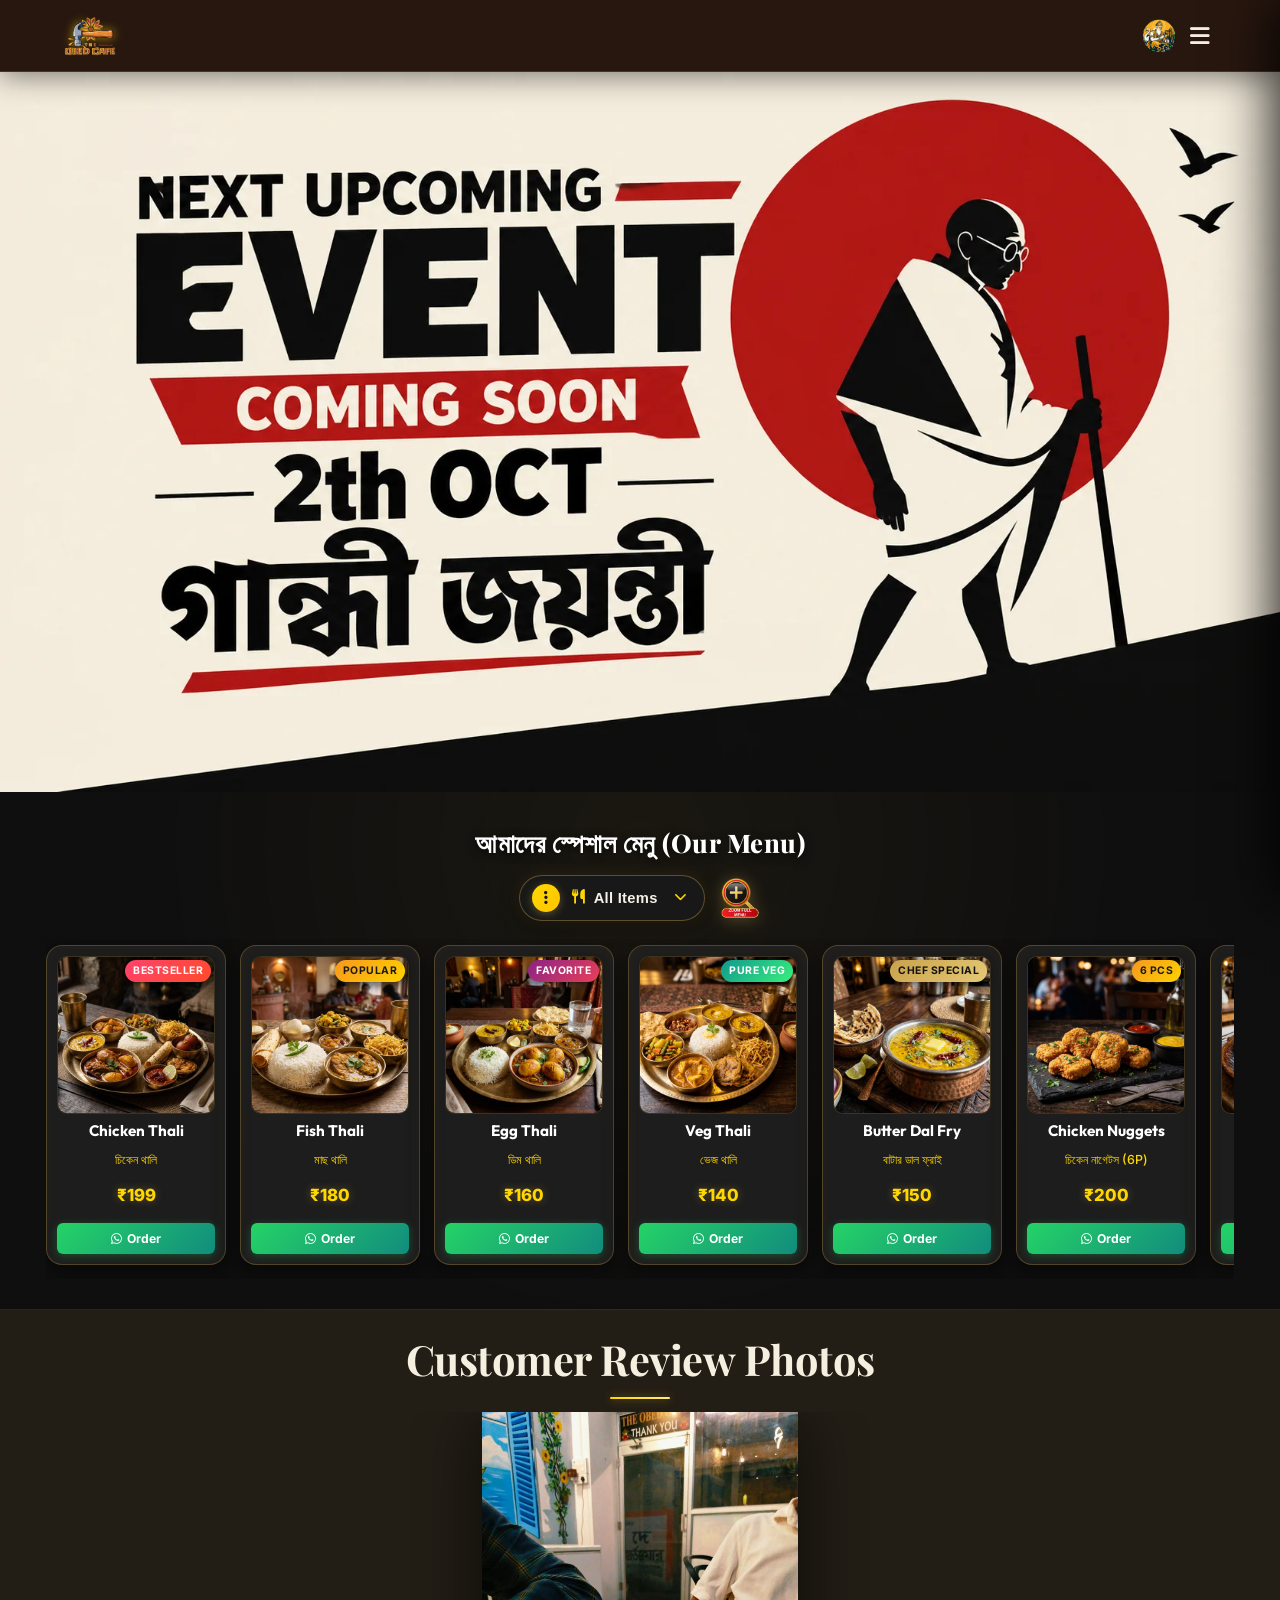
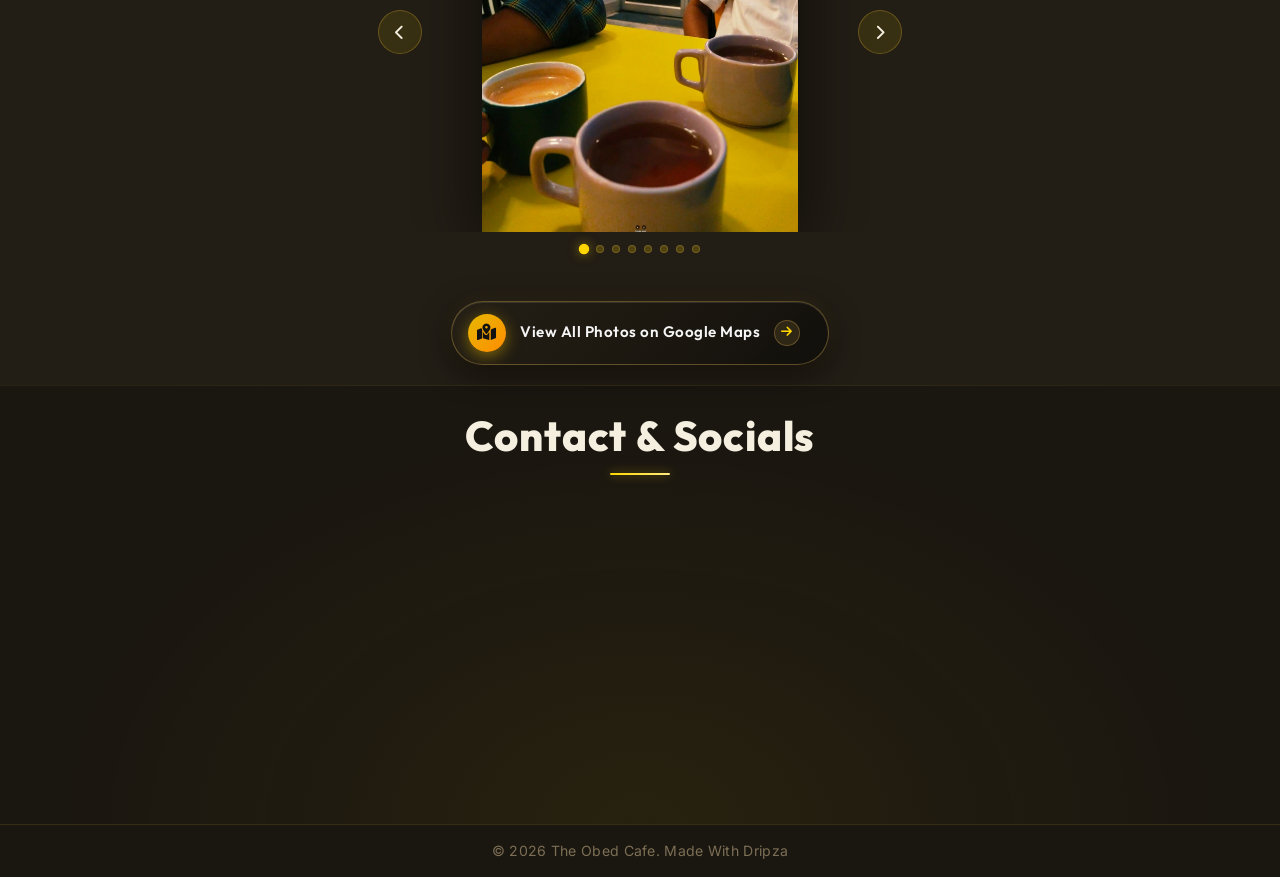
==== index.html @ adc74583 "Update search input keypad dismiss on enter" ====
﻿<!DOCTYPE html>
<html lang="bn">
<head>
    <meta charset="UTF-8">
    <meta name="viewport" content="width=device-width, initial-scale=1.0">
    <title>The Obed Cafe</title>
    <link rel="icon" type="image/png" href="assets/obed-cafe-logo.webp">
    <link href="https://fonts.googleapis.com/css2?family=Playfair+Display:wght@400;600;700;800&family=Outfit:wght@300;400;600;800&family=Inter:wght@300;400;500;600&display=swap" rel="stylesheet">
    <link rel="stylesheet" href="https://cdnjs.cloudflare.com/ajax/libs/font-awesome/6.4.0/css/all.min.css">
    <link rel="stylesheet" href="styles.css?v=1.3">
</head>
<body class="no-scroll">
    <!-- Preloader Screen -->
    <div id="preloader">
        <div class="preloader-content">
            <h1 class="preloader-title">Welcome to <br><span class="highlight">The Obed Cafe</span></h1>
            <div class="preloader-loader">
                <div class="loader-bar"></div>
            </div>
        </div>
    </div>
    <!-- Navbar -->
    <nav class="navbar">
        <div class="logo-container">
            <img src="assets/obed-cafe-logo.webp" alt="The Obed Cafe Logo" class="logo-brand-img">
            <div class="logo-text-wrapper">
                <span class="animated-football-header" title="Ganesh Chaturthi Special">
                    <img src="assets/ganesh_run_icon.webp" alt="Ganesh Run Icon" style="object-fit: contain; filter: drop-shadow(0 0 5px rgba(255, 215, 0, 0.6));">
                </span>
                <span class="logo-text">The Obed Cafe</span>
            </div>
        </div>
        <span class="rath-yatra-header-text">শুভ বিশ্বকর্মা পূজা!</span>
        <ul class="nav-links">
            <li><a href="#home">Home</a></li>
            <li><a href="#menu">Menu</a></li>
            <li><a href="#reviews">Reviews</a></li>
            <li><a href="#contact">Contact</a></li>
        </ul>
        <div class="navbar-actions">
            <!-- Rakhi Purnima Button for Poster -->
            <button class="fifa-btn" id="open-promo-modal-direct-btn" title="Show Ganesh Chaturthi Special Poster">
                <div class="fifa-container">
                    <div class="fifa-magic-ring"></div>
                    <img src="assets/ganesh_icon.webp" alt="Ganesh Special" class="fifa-svg" style="object-fit: contain;">
                </div>
            </button>
            
            <div class="hamburger">
                <i class="fas fa-bars"></i>
            </div>
        </div>
    </nav>

    <!-- Hero Section -->
    <section id="home" class="hero">
        <div class="hero-bg banner-box">
            <img src="assets/aj_restaurant_banner_1.webp" alt="AJ Restaurant & Cafe Banner" class="active">
            <img src="assets/banner-1.webp" alt="The Obed Cafe Banner 1">
            <img src="assets/banner-2.webp" alt="The Obed Cafe Banner 2">
            <img src="assets/banner-3.webp" alt="The Obed Cafe Banner 3">
            <img src="assets/banner-4.webp" alt="The Obed Cafe Banner 4">
                                                <div class="overlay"></div>
        </div>
        <!-- Click/Hover Zones for Banner Control -->
        <div class="hero-nav-zone left-zone" title="Previous Image"></div>
        <div class="hero-nav-zone right-zone" title="Next Image"></div>
    </section>

                <!-- Digital Restaurant Menu Section -->
    <section id="menu" class="main-menu-section">
        <div class="menu-header-wrapper">
            <div class="menu-eyebrow-container">
                <span class="menu-eyebrow">আমাদের স্পেশাল মেনু (Our Menu)</span>
            </div>
        </div>

        <!-- Menu Category Filter Tabs -->
                <!-- Menu Category Filter Dropdown (Three-Dot Filter Menu) -->
        <!-- Menu Filter and Zoom Controls Row -->
        <div class="menu-filter-controls-row">
            <div class="menu-filter-dropdown-wrapper" id="main-menu-filter-dropdown-wrapper">
            <button type="button" class="menu-filter-dots-btn" id="main-menu-filter-dots-btn" aria-expanded="false" aria-haspopup="true" title="Filter Menu">
                <span class="three-dots-icon-box">
                    <i class="fas fa-ellipsis-v"></i>
                </span>
                <span class="current-filter-label" id="main-current-filter-label">
                    <i class="fas fa-utensils"></i>
                    <span>All Items</span>
                </span>
                <i class="fas fa-chevron-down filter-dropdown-arrow"></i>
            </button>

            <!-- Dropdown List of Category Filter Options -->
            <div class="menu-filter-dropdown-menu" id="main-menu-filter-dropdown-menu">
                <div class="menu-filter-dropdown-header">
                    <span><i class="fas fa-filter"></i> Filter Category</span>
                </div>
                <div class="menu-filter-dropdown-list">
                    <button type="button" class="menu-tab-btn active" data-category="all">
                        <span class="tab-btn-content">
                            <i class="fas fa-utensils tab-icon"></i>
                            <span class="tab-title">All Items</span>
                        </span>
                        <i class="fas fa-check active-indicator-icon"></i>
                    </button>
                    <button type="button" class="menu-tab-btn" data-category="thali">
                        <span class="tab-btn-content">
                            <i class="fas fa-bowl-rice tab-icon"></i>
                            <span class="tab-title">Bengali Thali</span>
                        </span>
                        <i class="fas fa-check active-indicator-icon"></i>
                    </button>
                    <button type="button" class="menu-tab-btn" data-category="snacks">
                        <span class="tab-btn-content">
                            <i class="fas fa-burger tab-icon"></i>
                            <span class="tab-title">Breakfast & Snacks</span>
                        </span>
                        <i class="fas fa-check active-indicator-icon"></i>
                    </button>
                    <button type="button" class="menu-tab-btn" data-category="beverages">
                        <span class="tab-btn-content">
                            <i class="fas fa-mug-hot tab-icon"></i>
                            <span class="tab-title">Tea & Coffee</span>
                        </span>
                        <i class="fas fa-check active-indicator-icon"></i>
                    </button>
                    <button type="button" class="menu-tab-btn" data-category="extras">
                        <span class="tab-btn-content">
                            <i class="fas fa-plate-wheat tab-icon"></i>
                            <span class="tab-title">Sides & Extras</span>
                        </span>
                        <i class="fas fa-check active-indicator-icon"></i>
                    </button>
                </div>
            </div>
        </div>

            <!-- Zoom Full Menu Button on Right Side of Filter -->
            <button type="button" class="menu-zoom-img-btn" id="open-full-menu-modal-btn" title="Open Complete Menu Card (সম্পূর্ণ মেনু)">
                    <img src="assets/zoom_full_menu_icon.webp" alt="Zoom Full Menu" class="zoom-full-menu-img">
                </button>
        </div>
        

        <!-- Menu Cards Horizontal Side-Scroll Wrapper -->
        <div class="main-menu-scroll-wrapper">
            <div class="main-menu-scroll-track" id="main-restaurant-menu-scroll">
                
                <!-- 1. Chicken Thali -->
                <div class="food-menu-card" data-category="thali">
                    <div class="food-card-badge bestseller">Bestseller</div>
                    <div class="food-card-img-box">
                        <img src="assets/menu_chicken_thali.webp" alt="Chicken Thali" loading="lazy">
                    </div>
                    <div class="food-card-body">
                        <h3 class="food-title">Chicken Thali</h3>
                        <span class="bengali-title">চিকেন থালি</span>
                        <span class="food-price">₹199</span>
                        <a href="https://wa.me/918389915305?text=Hi%20The%20Obed%20Cafe,%20I%20want%20to%20order%20Chicken%20Thali%20(₹199)" target="_blank" class="food-order-btn">
                            <i class="fab fa-whatsapp"></i> Order
                        </a>
                    </div>
                </div>

                <!-- 2. Fish Thali -->
                <div class="food-menu-card" data-category="thali">
                    <div class="food-card-badge popular">Popular</div>
                    <div class="food-card-img-box">
                        <img src="assets/menu_fish_thali.webp" alt="Fish Thali" loading="lazy">
                    </div>
                    <div class="food-card-body">
                        <h3 class="food-title">Fish Thali</h3>
                        <span class="bengali-title">মাছ থালি</span>
                        <span class="food-price">₹180</span>
                        <a href="https://wa.me/918389915305?text=Hi%20The%20Obed%20Cafe,%20I%20want%20to%20order%20Fish%20Thali%20(₹180)" target="_blank" class="food-order-btn">
                            <i class="fab fa-whatsapp"></i> Order
                        </a>
                    </div>
                </div>

                <!-- 3. Egg Thali -->
                <div class="food-menu-card" data-category="thali">
                    <div class="food-card-badge special">Favorite</div>
                    <div class="food-card-img-box">
                        <img src="assets/menu_egg_thali.webp" alt="Egg Thali" loading="lazy">
                    </div>
                    <div class="food-card-body">
                        <h3 class="food-title">Egg Thali</h3>
                        <span class="bengali-title">ডিম থালি</span>
                        <span class="food-price">₹160</span>
                        <a href="https://wa.me/918389915305?text=Hi%20The%20Obed%20Cafe,%20I%20want%20to%20order%20Egg%20Thali%20(₹160)" target="_blank" class="food-order-btn">
                            <i class="fab fa-whatsapp"></i> Order
                        </a>
                    </div>
                </div>

                <!-- 4. Veg Thali -->
                <div class="food-menu-card" data-category="thali">
                    <div class="food-card-badge pure-veg">Pure Veg</div>
                    <div class="food-card-img-box">
                        <img src="assets/menu_veg_thali.webp" alt="Veg Thali" loading="lazy">
                    </div>
                    <div class="food-card-body">
                        <h3 class="food-title">Veg Thali</h3>
                        <span class="bengali-title">ভেজ থালি</span>
                        <span class="food-price">₹140</span>
                        <a href="https://wa.me/918389915305?text=Hi%20The%20Obed%20Cafe,%20I%20want%20to%20order%20Veg%20Thali%20(₹140)" target="_blank" class="food-order-btn">
                            <i class="fab fa-whatsapp"></i> Order
                        </a>
                    </div>
                </div>

                <!-- 5. Butter Dal Fry -->
                <div class="food-menu-card" data-category="extras">
                    <div class="food-card-badge chef">Chef Special</div>
                    <div class="food-card-img-box">
                        <img src="assets/menu_butter_dal_fry.webp" alt="Butter Dal Fry" loading="lazy">
                    </div>
                    <div class="food-card-body">
                        <h3 class="food-title">Butter Dal Fry</h3>
                        <span class="bengali-title">বাটার ডাল ফ্রাই</span>
                        <span class="food-price">₹150</span>
                        <a href="https://wa.me/918389915305?text=Hi%20The%20Obed%20Cafe,%20I%20want%20to%20order%20Butter%20Dal%20Fry%20(₹150)" target="_blank" class="food-order-btn">
                            <i class="fab fa-whatsapp"></i> Order
                        </a>
                    </div>
                </div>

                <!-- 6. Chicken Nuggets -->
                <div class="food-menu-card" data-category="snacks">
                    <div class="food-card-badge popular">6 Pcs</div>
                    <div class="food-card-img-box">
                        <img src="assets/menu_chicken_nuggets.webp" alt="Chicken Nuggets" loading="lazy">
                    </div>
                    <div class="food-card-body">
                        <h3 class="food-title">Chicken Nuggets</h3>
                        <span class="bengali-title">চিকেন নাগেটস (6P)</span>
                        <span class="food-price">₹200</span>
                        <a href="https://wa.me/918389915305?text=Hi%20The%20Obed%20Cafe,%20I%20want%20to%20order%20Chicken%20Nuggets%20(₹200)" target="_blank" class="food-order-btn">
                            <i class="fab fa-whatsapp"></i> Order
                        </a>
                    </div>
                </div>

                <!-- 7. Aloo Tikki -->
                <div class="food-menu-card" data-category="snacks">
                    <div class="food-card-badge pure-veg">Big Size</div>
                    <div class="food-card-img-box">
                        <img src="assets/menu_aloo_tikki.webp" alt="Aloo Tikki Big Size" loading="lazy">
                    </div>
                    <div class="food-card-body">
                        <h3 class="food-title">Aloo Tikki 6P</h3>
                        <span class="bengali-title">আলু টিক্কি (6P)</span>
                        <span class="food-price">₹180</span>
                        <a href="https://wa.me/918389915305?text=Hi%20The%20Obed%20Cafe,%20I%20want%20to%20order%20Aloo%20Tikki%20(₹180)" target="_blank" class="food-order-btn">
                            <i class="fab fa-whatsapp"></i> Order
                        </a>
                    </div>
                </div>

                <!-- 8. Egg Maggie -->
                <div class="food-menu-card" data-category="snacks">
                    <div class="food-card-badge popular">Hot</div>
                    <div class="food-card-img-box">
                        <img src="assets/menu_egg_maggie.webp" alt="Egg Maggie" loading="lazy">
                    </div>
                    <div class="food-card-body">
                        <h3 class="food-title">Egg Maggie</h3>
                        <span class="bengali-title">এগ ম্যাগি</span>
                        <span class="food-price">₹80</span>
                        <a href="https://wa.me/918389915305?text=Hi%20The%20Obed%20Cafe,%20I%20want%20to%20order%20Egg%20Maggie%20(₹80)" target="_blank" class="food-order-btn">
                            <i class="fab fa-whatsapp"></i> Order
                        </a>
                    </div>
                </div>

                <!-- 9. Veg Maggie -->
                <div class="food-menu-card" data-category="snacks">
                    <div class="food-card-badge pure-veg">Veg</div>
                    <div class="food-card-img-box">
                        <img src="assets/menu_egg_maggie.webp" alt="Veg Maggie" loading="lazy">
                    </div>
                    <div class="food-card-body">
                        <h3 class="food-title">Veg Maggie</h3>
                        <span class="bengali-title">ভেজ ম্যাগি</span>
                        <span class="food-price">₹60</span>
                        <a href="https://wa.me/918389915305?text=Hi%20The%20Obed%20Cafe,%20I%20want%20to%20order%20Veg%20Maggie%20(₹60)" target="_blank" class="food-order-btn">
                            <i class="fab fa-whatsapp"></i> Order
                        </a>
                    </div>
                </div>

                <!-- 10. Bread Omelette -->
                <div class="food-menu-card" data-category="snacks">
                    <div class="food-card-badge special">Breakfast</div>
                    <div class="food-card-img-box">
                        <img src="assets/menu6.webp" alt="Bread Omelette Jam Butter" loading="lazy">
                    </div>
                    <div class="food-card-body">
                        <h3 class="food-title">Bread Omelette</h3>
                        <span class="bengali-title">ব্রেড ওমলেট / জ্যাম</span>
                        <span class="food-price">₹60</span>
                        <a href="https://wa.me/918389915305?text=Hi%20The%20Obed%20Cafe,%20I%20want%20to%20order%20Bread%20Omelette%20(₹60)" target="_blank" class="food-order-btn">
                            <i class="fab fa-whatsapp"></i> Order
                        </a>
                    </div>
                </div>

                <!-- 11. Chai & Coffee -->
                <div class="food-menu-card" data-category="beverages">
                    <div class="food-card-badge special">Hot</div>
                    <div class="food-card-img-box">
                        <img src="assets/menu_tea_coffee.webp" alt="Coffee" loading="lazy">
                    </div>
                    <div class="food-card-body">
                        <h3 class="food-title">Milk / Black Coffee</h3>
                        <span class="bengali-title">কফি (Min 2 Cup)</span>
                        <span class="food-price">₹50</span>
                        <a href="https://wa.me/918389915305?text=Hi%20The%20Obed%20Cafe,%20I%20want%20to%20order%20Coffee" target="_blank" class="food-order-btn">
                            <i class="fab fa-whatsapp"></i> Order
                        </a>
                    </div>
                </div>

                <!-- 12. Milk / Black Tea -->
                <div class="food-menu-card" data-category="beverages">
                    <div class="food-card-badge bestseller">Chai</div>
                    <div class="food-card-img-box">
                        <img src="assets/menu_tea_coffee.webp" alt="Tea" loading="lazy">
                    </div>
                    <div class="food-card-body">
                        <h3 class="food-title">Black / Milk Tea</h3>
                        <span class="bengali-title">চা (Min 2 Cup)</span>
                        <span class="food-price">₹25</span>
                        <a href="https://wa.me/918389915305?text=Hi%20The%20Obed%20Cafe,%20I%20want%20to%20order%20Tea" target="_blank" class="food-order-btn">
                            <i class="fab fa-whatsapp"></i> Order
                        </a>
                    </div>
                </div>

                <!-- 13. Green Tea -->
                <div class="food-menu-card" data-category="beverages">
                    <div class="food-card-badge pure-veg">Healthy</div>
                    <div class="food-card-img-box">
                        <img src="assets/menu_tea_coffee.webp" alt="Green Tea" loading="lazy">
                    </div>
                    <div class="food-card-body">
                        <h3 class="food-title">Green Tea</h3>
                        <span class="bengali-title">গ্রিন টি (Min 2 Cup)</span>
                        <span class="food-price">₹40</span>
                        <a href="https://wa.me/918389915305?text=Hi%20The%20Obed%20Cafe,%20I%20want%20to%20order%20Green%20Tea" target="_blank" class="food-order-btn">
                            <i class="fab fa-whatsapp"></i> Order
                        </a>
                    </div>
                </div>

                <!-- 14. Extra Chicken 4P -->
                <div class="food-menu-card" data-category="extras">
                    <div class="food-card-badge popular">4 Pcs</div>
                    <div class="food-card-img-box">
                        <img src="assets/menu_chicken_thali.webp" alt="Extra Chicken" loading="lazy">
                    </div>
                    <div class="food-card-body">
                        <h3 class="food-title">Extra Chicken (4P)</h3>
                        <span class="bengali-title">চিকেন কারি (4P)</span>
                        <span class="food-price">₹180</span>
                        <a href="https://wa.me/918389915305?text=Hi%20The%20Obed%20Cafe,%20I%20want%20to%20order%20Extra%20Chicken%204P%20(₹180)" target="_blank" class="food-order-btn">
                            <i class="fab fa-whatsapp"></i> Order
                        </a>
                    </div>
                </div>

                <!-- 15. Extra Mutton 1P -->
                <div class="food-menu-card" data-category="extras">
                    <div class="food-card-badge special">Special</div>
                    <div class="food-card-img-box">
                        <img src="assets/menu3.webp" alt="Extra Mutton" loading="lazy">
                    </div>
                    <div class="food-card-body">
                        <h3 class="food-title">Extra Mutton (1P)</h3>
                        <span class="bengali-title">মটন (স্পেশাল অর্ডার)</span>
                        <span class="food-price">₹80</span>
                        <a href="https://wa.me/918389915305?text=Hi%20The%20Obed%20Cafe,%20I%20want%20to%20order%20Extra%20Mutton%20(₹80)" target="_blank" class="food-order-btn">
                            <i class="fab fa-whatsapp"></i> Order
                        </a>
                    </div>
                </div>

                <!-- 16. Extra Fish 1P -->
                <div class="food-menu-card" data-category="extras">
                    <div class="food-card-badge popular">1 Pc</div>
                    <div class="food-card-img-box">
                        <img src="assets/menu_fish_thali.webp" alt="Extra Fish" loading="lazy">
                    </div>
                    <div class="food-card-body">
                        <h3 class="food-title">Extra Fish (1P)</h3>
                        <span class="bengali-title">মাছ ১ পিস</span>
                        <span class="food-price">₹80</span>
                        <a href="https://wa.me/918389915305?text=Hi%20The%20Obed%20Cafe,%20I%20want%20to%20order%20Extra%20Fish%20(₹80)" target="_blank" class="food-order-btn">
                            <i class="fab fa-whatsapp"></i> Order
                        </a>
                    </div>
                </div>

                <!-- 17. Green Salad -->
                <div class="food-menu-card" data-category="extras">
                    <div class="food-card-badge pure-veg">Fresh</div>
                    <div class="food-card-img-box">
                        <img src="assets/menu_veg_thali.webp" alt="Green Salad" loading="lazy">
                    </div>
                    <div class="food-card-body">
                        <h3 class="food-title">Green Salad</h3>
                        <span class="bengali-title">গ্রিন স্যালাড</span>
                        <span class="food-price">₹100</span>
                        <a href="https://wa.me/918389915305?text=Hi%20The%20Obed%20Cafe,%20I%20want%20to%20order%20Green%20Salad%20(₹100)" target="_blank" class="food-order-btn">
                            <i class="fab fa-whatsapp"></i> Order
                        </a>
                    </div>
                </div>

                <!-- 18. Extra Egg (2P) -->
                <div class="food-menu-card" data-category="extras">
                    <div class="food-card-badge special">2 Pcs</div>
                    <div class="food-card-img-box">
                        <img src="assets/menu_egg_thali.webp" alt="Extra Egg 2P" loading="lazy">
                    </div>
                    <div class="food-card-body">
                        <h3 class="food-title">Extra Egg (2P)</h3>
                        <span class="bengali-title">ডিম (২ পিস)</span>
                        <span class="food-price">₹50</span>
                        <a href="https://wa.me/918389915305?text=Hi%20The%20Obed%20Cafe,%20I%20want%20to%20order%20Extra%20Egg%202P%20(₹50)" target="_blank" class="food-order-btn">
                            <i class="fab fa-whatsapp"></i> Order
                        </a>
                    </div>
                </div>

                <!-- 19. Extra Rice -->
                <div class="food-menu-card" data-category="extras">
                    <div class="food-card-badge popular">1 Plate</div>
                    <div class="food-card-img-box">
                        <img src="assets/menu_veg_thali.webp" alt="Extra Rice" loading="lazy">
                    </div>
                    <div class="food-card-body">
                        <h3 class="food-title">Extra Rice</h3>
                        <span class="bengali-title">এক্সট্রা ভাত</span>
                        <span class="food-price">₹50</span>
                        <a href="https://wa.me/918389915305?text=Hi%20The%20Obed%20Cafe,%20I%20want%20to%20order%20Extra%20Rice%20(₹50)" target="_blank" class="food-order-btn">
                            <i class="fab fa-whatsapp"></i> Order
                        </a>
                    </div>
                </div>

                <!-- 20. Extra Misti / Papad / Roti -->
                <div class="food-menu-card" data-category="extras">
                    <div class="food-card-badge pure-veg">Per Pc</div>
                    <div class="food-card-img-box">
                        <img src="assets/menu2.webp" alt="Extra Misti Papad Roti" loading="lazy">
                    </div>
                    <div class="food-card-body">
                        <h3 class="food-title">Extra Misti / Papad / Roti</h3>
                        <span class="bengali-title">মিষ্টি / পাঁপড় / রুটি</span>
                        <span class="food-price">₹10</span>
                        <a href="https://wa.me/918389915305?text=Hi%20The%20Obed%20Cafe,%20I%20want%20to%20order%20Extra%20Misti%20Papad%20Roti%20(₹10)" target="_blank" class="food-order-btn">
                            <i class="fab fa-whatsapp"></i> Order
                        </a>
                    </div>
                </div>

                <!-- 21. Extra Sabji / Dal / Vaji -->
                <div class="food-menu-card" data-category="extras">
                    <div class="food-card-badge pure-veg">Side Bowl</div>
                    <div class="food-card-img-box">
                        <img src="assets/menu_butter_dal_fry.webp" alt="Extra Sabji Dal Vaji" loading="lazy">
                    </div>
                    <div class="food-card-body">
                        <h3 class="food-title">Extra Sabji / Dal / Vaji</h3>
                        <span class="bengali-title">সবজি / ডাল / ভাজি</span>
                        <span class="food-price">₹30</span>
                        <a href="https://wa.me/918389915305?text=Hi%20The%20Obed%20Cafe,%20I%20want%20to%20order%20Extra%20Sabji%20Dal%20Vaji%20(₹30)" target="_blank" class="food-order-btn">
                            <i class="fab fa-whatsapp"></i> Order
                        </a>
                    </div>
                </div>

                <!-- 18. Water Bottle -->
                <div class="food-menu-card" data-category="beverages">
                    <div class="food-card-badge pure-veg">Mineral</div>
                    <div class="food-card-img-box">
                        <img src="assets/menu5.webp" alt="Water Bottle" loading="lazy">
                    </div>
                    <div class="food-card-body">
                        <h3 class="food-title">Water Bottle</h3>
                        <span class="bengali-title">জল 1L / 2L</span>
                        <span class="food-price">₹20 / ₹30</span>
                        <a href="https://wa.me/918389915305?text=Hi%20The%20Obed%20Cafe,%20I%20want%20to%20order%20Water%20Bottle" target="_blank" class="food-order-btn">
                            <i class="fab fa-whatsapp"></i> Order
                        </a>
                    </div>
                </div>

            </div>
        </div>
    </section>

    <!-- Reviews Section (Photo Gallery) -->
    <section id="reviews" class="reviews-section">
        <h2 class="section-title">Customer Review Photos</h2>
        <div class="reviews-slider-container">
            <div class="reviews-slider">
                <div class="review-slide active">
                    <img src="assets/review-1.webp" alt="Customer Review 1">
                </div>
                <div class="review-slide">
                    <img src="assets/review-2.webp" alt="Customer Review 2">
                </div>
                <div class="review-slide">
                    <img src="assets/review-3.webp" alt="Customer Review 3">
                </div>
                <div class="review-slide">
                    <img src="assets/review-4.webp" alt="Customer Review 4">
                </div>
                <div class="review-slide">
                    <img src="assets/review-5.webp" alt="Customer Review 5">
                </div>
                <div class="review-slide">
                    <img src="assets/review-6.webp" alt="Customer Review 6">
                </div>
                <div class="review-slide">
                    <img src="assets/review-7.webp" alt="Customer Review 7">
                </div>
                <div class="review-slide">
                    <img src="assets/review-8.webp" alt="Customer Review 8">
                </div>
            </div>
            
            <!-- Slider Controls -->
            <button class="slider-btn prev-btn"><i class="fas fa-chevron-left"></i></button>
            <button class="slider-btn next-btn"><i class="fas fa-chevron-right"></i></button>
            
            <!-- Slider Dots -->
            <div class="slider-dots">
                <span class="dot active" data-index="0"></span>
                <span class="dot" data-index="1"></span>
                <span class="dot" data-index="2"></span>
                <span class="dot" data-index="3"></span>
                <span class="dot" data-index="4"></span>
                <span class="dot" data-index="5"></span>
                <span class="dot" data-index="6"></span>
                <span class="dot" data-index="7"></span>
            </div>
        </div>
        <div style="text-align: center; margin-top: 3rem;">
            <div class="reviews-cta-wrapper">
            <a href="https://maps.app.goo.gl/oEoWeigGa4BytHda6" target="_blank" class="modern-maps-btn" title="Open Google Maps Gallery">
                <span class="maps-icon-badge"><i class="fas fa-map-marked-alt"></i></span>
                <span class="maps-btn-text">View All Photos on Google Maps</span>
                <span class="maps-arrow-circle"><i class="fas fa-arrow-right"></i></span>
            </a>
        </div>
        </div>
    </section>

    <!-- Contact & Footer -->
    <section id="contact" class="contact-section">
        <h2 class="section-title">Contact & Socials</h2>
        <div class="contact-container glassmorphism">
            <div class="contact-info">
                <h2>Visit Us</h2>
                <div class="info-item">
                    <a href="https://maps.app.goo.gl/6DQC48ELpvcXRtHj9" target="_blank" style="color: inherit; text-decoration: none; display: flex; align-items: center; gap: 15px;">
                        <i class="fas fa-map-marker-alt"></i>
                        <p>3/1 BUROSHIBTALA ROAD, PS, near HINDI SCHOOL, PO, Nabadwip, West Bengal 741302</p>
                    </a>
                </div>
                <div class="info-item">
                    <a href="tel:+918389915305" style="color: inherit; text-decoration: none; display: flex; align-items: center; gap: 15px;">
                        <i class="fas fa-phone-alt"></i>
                        <p>+91 8389915305</p>
                    </a>
                </div>
                <div class="info-item">
                    <a href="mailto:hello@theobedcafe.com" style="color: inherit; text-decoration: none; display: flex; align-items: center; gap: 15px;">
                        <i class="fas fa-envelope"></i>
                        <p>hello@theobedcafe.com</p>
                    </a>
                </div>
            </div>
            <div class="social-links">
                <h2>Follow Us</h2>
                <div class="social-icons">
                    <a href="#" class="social-icon"><i class="fab fa-instagram"></i></a>
                    <a href="#" class="social-icon"><i class="fab fa-facebook-f"></i></a>
                    <a href="#" class="social-icon"><i class="fab fa-youtube"></i></a>
                    <a href="https://wa.me/918389915305" target="_blank" class="social-icon"><i class="fab fa-whatsapp"></i></a>
                    <a href="https://maps.app.goo.gl/6DQC48ELpvcXRtHj9" target="_blank" class="social-icon"><i class="fas fa-map-marker-alt"></i></a>
                </div>
            </div>
        </div>
    </section>

    <footer>
        <p>&copy; 2026 The Obed Cafe. Made With Dripza</p>
    </footer>



    <!-- Full Menu Interactive Modal -->
    <div class="full-menu-modal" id="full-menu-modal" aria-hidden="true">
        <div class="full-menu-modal-overlay" id="full-menu-modal-overlay"></div>
        <div class="full-menu-modal-container">
            <!-- Modal Sticky Top Header Container (Header + Hero Title + Search + Category Tabs) -->
            <div class="full-menu-modal-top-section">
                <!-- Modal Header -->
                <div class="full-menu-modal-header">
                    <div class="full-menu-modal-header-left">
                        <button class="menu-modal-close-btn" id="close-full-menu-modal-btn" aria-label="Close Full Menu">
                            <i class="fas fa-arrow-left"></i> <span>Back</span>
                        </button>
                        <div class="full-menu-modal-title">
                            The Obed Cafe
                        </div>
                    </div>
                    <div class="full-menu-modal-header-right">
                        <a href="#modal-order-timings" class="menu-modal-timing-btn" id="modal-timing-btn" title="Order Timings">
                            <i class="fas fa-clock"></i> <span>Timings</span>
                        </a>
                        <a href="tel:918389915305" class="menu-modal-call-btn">
                            <i class="fas fa-phone-alt"></i> <span>918389915305</span>
                        </a>
                        <button class="menu-modal-close-icon-btn" id="close-full-menu-icon-btn" aria-label="Close">
                            <i class="fas fa-times"></i>
                        </button>
                    </div>
                </div>

                <!-- Modal Hero Header -->
                <div class="full-menu-hero">
                    <h1>Complete Menu Card <span class="bengali-heading">আমাদের সম্পূর্ণ ডিজিটাল মেনু</span></h1>
                </div>

                <!-- Search Bar & Category Filter Tabs -->
                <div class="menu-control-bar">
                    

                    <!-- Modal Category Filter Dropdown (Three-Dot Filter Menu) -->
                    <div class="menu-filter-dropdown-wrapper" id="modal-menu-filter-dropdown-wrapper">
            <button type="button" class="menu-filter-dots-btn" id="modal-menu-filter-dots-btn" aria-expanded="false" aria-haspopup="true" title="Filter Menu">
                <span class="three-dots-icon-box">
                    <i class="fas fa-ellipsis-v"></i>
                </span>
                <span class="current-filter-label" id="modal-current-filter-label">
                    <i class="fas fa-utensils"></i>
                    <span>All Items</span>
                </span>
                <i class="fas fa-chevron-down filter-dropdown-arrow"></i>
            </button>

            <!-- Dropdown List of Category Filter Options -->
            <div class="menu-filter-dropdown-menu" id="modal-menu-filter-dropdown-menu">
                <div class="menu-filter-dropdown-header">
                    <span><i class="fas fa-filter"></i> Filter Category</span>
                </div>
                <div class="menu-filter-dropdown-list">
                    <button type="button" class="menu-tab-btn active" data-category="all">
                        <span class="tab-btn-content">
                            <i class="fas fa-utensils tab-icon"></i>
                            <span class="tab-title">All Items</span>
                        </span>
                        <i class="fas fa-check active-indicator-icon"></i>
                    </button>
                    <button type="button" class="menu-tab-btn" data-category="thali">
                        <span class="tab-btn-content">
                            <i class="fas fa-bowl-rice tab-icon"></i>
                            <span class="tab-title">Bengali Thali</span>
                        </span>
                        <i class="fas fa-check active-indicator-icon"></i>
                    </button>
                    <button type="button" class="menu-tab-btn" data-category="snacks">
                        <span class="tab-btn-content">
                            <i class="fas fa-burger tab-icon"></i>
                            <span class="tab-title">Breakfast & Snacks</span>
                        </span>
                        <i class="fas fa-check active-indicator-icon"></i>
                    </button>
                    <button type="button" class="menu-tab-btn" data-category="beverages">
                        <span class="tab-btn-content">
                            <i class="fas fa-mug-hot tab-icon"></i>
                            <span class="tab-title">Tea & Coffee</span>
                        </span>
                        <i class="fas fa-check active-indicator-icon"></i>
                    </button>
                    <button type="button" class="menu-tab-btn" data-category="extras">
                        <span class="tab-btn-content">
                            <i class="fas fa-plate-wheat tab-icon"></i>
                            <span class="tab-title">Sides & Extras</span>
                        </span>
                        <i class="fas fa-check active-indicator-icon"></i>
                    </button>
                </div>
            </div>
                </div>

                    <div class="search-box-wrapper">
                        <i class="fas fa-search"></i>
                        <input type="text" id="modal-menu-search-input" placeholder="খাবারের নাম লিখে খুঁজুন (Search dishes...)" autocomplete="off" enterkeyhint="search">
                        <button type="button" id="modal-menu-search-clear" class="search-clear-btn" aria-label="Clear search" title="à¦®à§à¦›à§‡ à¦«à§‡à¦²à§à¦¨ (Clear)">
                            <i class="fas fa-times"></i>
                        </button>
                    </div>
            </div>
            </div>

            <div class="full-menu-modal-body">
                <!-- Complete Menu Card Grid -->
                <div class="compact-menu-grid-container">
                    <div class="compact-grid" id="modal-full-menu-grid">

                        <!-- 1. Chicken Thali -->
                        <div class="food-menu-card" data-category="thali" data-keywords="chicken thali murgi murgir mangsho rice dal sabji thali">
                            <div class="food-card-badge bestseller">Bestseller</div>
                            <div class="food-card-img-box">
                                <img src="assets/menu_chicken_thali.webp" alt="Chicken Thali" loading="lazy">
                            </div>
                            <div class="food-card-body">
                                <h3 class="food-title">Chicken Thali</h3>
                                <span class="bengali-title">চিকেন থালি</span>
                                <span class="food-price">₹199</span>
                                <a href="https://wa.me/918389915305?text=Hi%20The%20Obed%20Cafe,%20I%20want%20to%20order%20Chicken%20Thali%20(₹199)" target="_blank" class="food-order-btn">
                                    <i class="fab fa-whatsapp"></i> Order
                                </a>
                            </div>
                        </div>

                        <!-- 2. Fish Thali -->
                        <div class="food-menu-card" data-category="thali" data-keywords="fish thali macher thali mach jhol rui katla rice dal thali">
                            <div class="food-card-badge popular">Popular</div>
                            <div class="food-card-img-box">
                                <img src="assets/menu_fish_thali.webp" alt="Fish Thali" loading="lazy">
                            </div>
                            <div class="food-card-body">
                                <h3 class="food-title">Fish Thali</h3>
                                <span class="bengali-title">মাছ থালি</span>
                                <span class="food-price">₹180</span>
                                <a href="https://wa.me/918389915305?text=Hi%20The%20Obed%20Cafe,%20I%20want%20to%20order%20Fish%20Thali%20(₹180)" target="_blank" class="food-order-btn">
                                    <i class="fab fa-whatsapp"></i> Order
                                </a>
                            </div>
                        </div>

                        <!-- 3. Egg Thali -->
                        <div class="food-menu-card" data-category="thali" data-keywords="egg thali dimer thali dim kosha rice dal thali">
                            <div class="food-card-badge special">Favorite</div>
                            <div class="food-card-img-box">
                                <img src="assets/menu_egg_thali.webp" alt="Egg Thali" loading="lazy">
                            </div>
                            <div class="food-card-body">
                                <h3 class="food-title">Egg Thali</h3>
                                <span class="bengali-title">ডিম থালি</span>
                                <span class="food-price">₹160</span>
                                <a href="https://wa.me/918389915305?text=Hi%20The%20Obed%20Cafe,%20I%20want%20to%20order%20Egg%20Thali%20(₹160)" target="_blank" class="food-order-btn">
                                    <i class="fab fa-whatsapp"></i> Order
                                </a>
                            </div>
                        </div>

                        <!-- 4. Veg Thali -->
                        <div class="food-menu-card" data-category="thali" data-keywords="veg thali niramish thali paneer dal sabji rice mishti doi">
                            <div class="food-card-badge pure-veg">Pure Veg</div>
                            <div class="food-card-img-box">
                                <img src="assets/menu_veg_thali.webp" alt="Veg Thali" loading="lazy">
                            </div>
                            <div class="food-card-body">
                                <h3 class="food-title">Veg Thali</h3>
                                <span class="bengali-title">ভেজ থালি</span>
                                <span class="food-price">₹140</span>
                                <a href="https://wa.me/918389915305?text=Hi%20The%20Obed%20Cafe,%20I%20want%20to%20order%20Veg%20Thali%20(₹140)" target="_blank" class="food-order-btn">
                                    <i class="fab fa-whatsapp"></i> Order
                                </a>
                            </div>
                        </div>

                        <!-- 5. Butter Dal Fry -->
                        <div class="food-menu-card" data-category="extras" data-keywords="butter dal fry yellow dal tadka veg">
                            <div class="food-card-badge chef">Chef Special</div>
                            <div class="food-card-img-box">
                                <img src="assets/menu_butter_dal_fry.webp" alt="Butter Dal Fry" loading="lazy">
                            </div>
                            <div class="food-card-body">
                                <h3 class="food-title">Butter Dal Fry</h3>
                                <span class="bengali-title">বাটার ডাল ফ্রাই</span>
                                <span class="food-price">₹150</span>
                                <a href="https://wa.me/918389915305?text=Hi%20The%20Obed%20Cafe,%20I%20want%20to%20order%20Butter%20Dal%20Fry%20(₹150)" target="_blank" class="food-order-btn">
                                    <i class="fab fa-whatsapp"></i> Order
                                </a>
                            </div>
                        </div>

                        <!-- 6. Chicken Nuggets (6P) -->
                        <div class="food-menu-card" data-category="snacks" data-keywords="chicken nuggets 6p fried snacks non-veg">
                            <div class="food-card-badge popular">6 Pcs</div>
                            <div class="food-card-img-box">
                                <img src="assets/menu_chicken_nuggets.webp" alt="Chicken Nuggets" loading="lazy">
                            </div>
                            <div class="food-card-body">
                                <h3 class="food-title">Chicken Nuggets</h3>
                                <span class="bengali-title">চিকেন নাগেটস (6P)</span>
                                <span class="food-price">₹200</span>
                                <a href="https://wa.me/918389915305?text=Hi%20The%20Obed%20Cafe,%20I%20want%20to%20order%20Chicken%20Nuggets%20(₹200)" target="_blank" class="food-order-btn">
                                    <i class="fab fa-whatsapp"></i> Order
                                </a>
                            </div>
                        </div>

                        <!-- 7. Aloo Tikki Big Size (6P) -->
                        <div class="food-menu-card" data-category="snacks" data-keywords="aloo tikki potato cutlet snacks big size veg">
                            <div class="food-card-badge pure-veg">Big Size</div>
                            <div class="food-card-img-box">
                                <img src="assets/menu_aloo_tikki.webp" alt="Aloo Tikki Big Size" loading="lazy">
                            </div>
                            <div class="food-card-body">
                                <h3 class="food-title">Aloo Tikki 6P</h3>
                                <span class="bengali-title">আলু টিক্কি (6P)</span>
                                <span class="food-price">₹180</span>
                                <a href="https://wa.me/918389915305?text=Hi%20The%20Obed%20Cafe,%20I%20want%20to%20order%20Aloo%20Tikki%20(₹180)" target="_blank" class="food-order-btn">
                                    <i class="fab fa-whatsapp"></i> Order
                                </a>
                            </div>
                        </div>

                        <!-- 8. Egg Maggie -->
                        <div class="food-menu-card" data-category="snacks" data-keywords="egg maggie noodles masala snacks">
                            <div class="food-card-badge popular">Hot</div>
                            <div class="food-card-img-box">
                                <img src="assets/menu_egg_maggie.webp" alt="Egg Maggie" loading="lazy">
                            </div>
                            <div class="food-card-body">
                                <h3 class="food-title">Egg Maggie</h3>
                                <span class="bengali-title">এগ ম্যাগি</span>
                                <span class="food-price">₹80</span>
                                <a href="https://wa.me/918389915305?text=Hi%20The%20Obed%20Cafe,%20I%20want%20to%20order%20Egg%20Maggie%20(₹80)" target="_blank" class="food-order-btn">
                                    <i class="fab fa-whatsapp"></i> Order
                                </a>
                            </div>
                        </div>

                        <!-- 9. Veg Maggie -->
                        <div class="food-menu-card" data-category="snacks" data-keywords="veg maggie masala noodles snacks vegetarian">
                            <div class="food-card-badge pure-veg">Veg</div>
                            <div class="food-card-img-box">
                                <img src="assets/menu_egg_maggie.webp" alt="Veg Maggie" loading="lazy">
                            </div>
                            <div class="food-card-body">
                                <h3 class="food-title">Veg Maggie</h3>
                                <span class="bengali-title">ভেজ ম্যাগি</span>
                                <span class="food-price">₹60</span>
                                <a href="https://wa.me/918389915305?text=Hi%20The%20Obed%20Cafe,%20I%20want%20to%20order%20Veg%20Maggie%20(₹60)" target="_blank" class="food-order-btn">
                                    <i class="fab fa-whatsapp"></i> Order
                                </a>
                            </div>
                        </div>

                        <!-- 10. Bread Omelette / Jam / Butter -->
                        <div class="food-menu-card" data-category="snacks" data-keywords="bread omelette jam butter breakfast toast egg">
                            <div class="food-card-badge special">Breakfast</div>
                            <div class="food-card-img-box">
                                <img src="assets/menu6.webp" alt="Bread Omelette Jam Butter" loading="lazy">
                            </div>
                            <div class="food-card-body">
                                <h3 class="food-title">Bread Omelette</h3>
                                <span class="bengali-title">ব্রেড ওমলেট / জ্যাম</span>
                                <span class="food-price">₹60</span>
                                <a href="https://wa.me/918389915305?text=Hi%20The%20Obed%20Cafe,%20I%20want%20to%20order%20Bread%20Omelette%20(₹60)" target="_blank" class="food-order-btn">
                                    <i class="fab fa-whatsapp"></i> Order
                                </a>
                            </div>
                        </div>

                        <!-- 11. Milk / Black Coffee -->
                        <div class="food-menu-card" data-category="beverages" data-keywords="coffee milk coffee black coffee hot drink beverages espresso">
                            <div class="food-card-badge special">Hot</div>
                            <div class="food-card-img-box">
                                <img src="assets/menu_tea_coffee.webp" alt="Milk and Black Coffee" loading="lazy">
                            </div>
                            <div class="food-card-body">
                                <h3 class="food-title">Milk / Black Coffee</h3>
                                <span class="bengali-title">কফি (Min 2 Cup)</span>
                                <span class="food-price">₹50</span>
                                <a href="https://wa.me/918389915305?text=Hi%20The%20Obed%20Cafe,%20I%20want%20to%20order%20Coffee" target="_blank" class="food-order-btn">
                                    <i class="fab fa-whatsapp"></i> Order
                                </a>
                            </div>
                        </div>

                        <!-- 12. Black / Milk Tea -->
                        <div class="food-menu-card" data-category="beverages" data-keywords="tea chai milk tea black tea masala chai beverage">
                            <div class="food-card-badge bestseller">Chai</div>
                            <div class="food-card-img-box">
                                <img src="assets/menu_tea_coffee.webp" alt="Black and Milk Tea" loading="lazy">
                            </div>
                            <div class="food-card-body">
                                <h3 class="food-title">Black / Milk Tea</h3>
                                <span class="bengali-title">চা (Min 2 Cup)</span>
                                <span class="food-price">₹25</span>
                                <a href="https://wa.me/918389915305?text=Hi%20The%20Obed%20Cafe,%20I%20want%20to%20order%20Tea" target="_blank" class="food-order-btn">
                                    <i class="fab fa-whatsapp"></i> Order
                                </a>
                            </div>
                        </div>

                        <!-- 13. Green Tea -->
                        <div class="food-menu-card" data-category="beverages" data-keywords="green tea healthy detox hot beverage">
                            <div class="food-card-badge pure-veg">Healthy</div>
                            <div class="food-card-img-box">
                                <img src="assets/menu_tea_coffee.webp" alt="Green Tea" loading="lazy">
                            </div>
                            <div class="food-card-body">
                                <h3 class="food-title">Green Tea</h3>
                                <span class="bengali-title">গ্রিন টি (Min 2 Cup)</span>
                                <span class="food-price">₹40</span>
                                <a href="https://wa.me/918389915305?text=Hi%20The%20Obed%20Cafe,%20I%20want%20to%20order%20Green%20Tea" target="_blank" class="food-order-btn">
                                    <i class="fab fa-whatsapp"></i> Order
                                </a>
                            </div>
                        </div>

                        <!-- 14. Extra Chicken (4P) -->
                        <div class="food-menu-card" data-category="extras" data-keywords="extra chicken 4p murgir mangsho chicken curry side non-veg">
                            <div class="food-card-badge popular">4 Pcs</div>
                            <div class="food-card-img-box">
                                <img src="assets/menu_chicken_thali.webp" alt="Extra Chicken 4P" loading="lazy">
                            </div>
                            <div class="food-card-body">
                                <h3 class="food-title">Extra Chicken (4P)</h3>
                                <span class="bengali-title">চিকেন কারি (4P)</span>
                                <span class="food-price">₹180</span>
                                <a href="https://wa.me/918389915305?text=Hi%20The%20Obed%20Cafe,%20I%20want%20to%20order%20Extra%20Chicken%204P%20(₹180)" target="_blank" class="food-order-btn">
                                    <i class="fab fa-whatsapp"></i> Order
                                </a>
                            </div>
                        </div>

                        <!-- 15. Extra Mutton (1P - Special Order) -->
                        <div class="food-menu-card" data-category="extras" data-keywords="extra mutton 1p khasi mangsho mutton kosha special non-veg">
                            <div class="food-card-badge special">Special</div>
                            <div class="food-card-img-box">
                                <img src="assets/menu3.webp" alt="Extra Mutton 1P" loading="lazy">
                            </div>
                            <div class="food-card-body">
                                <h3 class="food-title">Extra Mutton (1P)</h3>
                                <span class="bengali-title">মটন (স্পেশাল অর্ডার)</span>
                                <span class="food-price">₹80</span>
                                <a href="https://wa.me/918389915305?text=Hi%20The%20Obed%20Cafe,%20I%20want%20to%20order%20Extra%20Mutton%20(₹80)" target="_blank" class="food-order-btn">
                                    <i class="fab fa-whatsapp"></i> Order
                                </a>
                            </div>
                        </div>

                        <!-- 16. Extra Fish (1P) -->
                        <div class="food-menu-card" data-category="extras" data-keywords="extra fish 1p macher jhol rui katla side non-veg">
                            <div class="food-card-badge popular">1 Pc</div>
                            <div class="food-card-img-box">
                                <img src="assets/menu_fish_thali.webp" alt="Extra Fish 1P" loading="lazy">
                            </div>
                            <div class="food-card-body">
                                <h3 class="food-title">Extra Fish (1P)</h3>
                                <span class="bengali-title">মাছ ১ পিস</span>
                                <span class="food-price">₹80</span>
                                <a href="https://wa.me/918389915305?text=Hi%20The%20Obed%20Cafe,%20I%20want%20to%20order%20Extra%20Fish%20(₹80)" target="_blank" class="food-order-btn">
                                    <i class="fab fa-whatsapp"></i> Order
                                </a>
                            </div>
                        </div>

                        <!-- 17. Green Salad -->
                        <div class="food-menu-card" data-category="extras" data-keywords="green salad cucumber tomato onion lemon salad veg">
                            <div class="food-card-badge pure-veg">Fresh</div>
                            <div class="food-card-img-box">
                                <img src="assets/menu_veg_thali.webp" alt="Green Salad" loading="lazy">
                            </div>
                            <div class="food-card-body">
                                <h3 class="food-title">Green Salad</h3>
                                <span class="bengali-title">গ্রিন স্যালাড</span>
                                <span class="food-price">₹100</span>
                                <a href="https://wa.me/918389915305?text=Hi%20The%20Obed%20Cafe,%20I%20want%20to%20order%20Green%20Salad%20(₹100)" target="_blank" class="food-order-btn">
                                    <i class="fab fa-whatsapp"></i> Order
                                </a>
                            </div>
                        </div>

                        <!-- 18. Extra Egg (2P) -->
                        <div class="food-menu-card" data-category="extras" data-keywords="extra egg 2p dim egg curry side non-veg">
                            <div class="food-card-badge special">2 Pcs</div>
                            <div class="food-card-img-box">
                                <img src="assets/menu_egg_thali.webp" alt="Extra Egg 2P" loading="lazy">
                            </div>
                            <div class="food-card-body">
                                <h3 class="food-title">Extra Egg (2P)</h3>
                                <span class="bengali-title">ডিম (২ পিস)</span>
                                <span class="food-price">₹50</span>
                                <a href="https://wa.me/918389915305?text=Hi%20The%20Obed%20Cafe,%20I%20want%20to%20order%20Extra%20Egg%202P%20(₹50)" target="_blank" class="food-order-btn">
                                    <i class="fab fa-whatsapp"></i> Order
                                </a>
                            </div>
                        </div>

                        <!-- 19. Extra Rice -->
                        <div class="food-menu-card" data-category="extras" data-keywords="extra rice bhat rice portion veg side">
                            <div class="food-card-badge popular">1 Plate</div>
                            <div class="food-card-img-box">
                                <img src="assets/menu_veg_thali.webp" alt="Extra Rice" loading="lazy">
                            </div>
                            <div class="food-card-body">
                                <h3 class="food-title">Extra Rice</h3>
                                <span class="bengali-title">এক্সট্রা ভাত</span>
                                <span class="food-price">₹50</span>
                                <a href="https://wa.me/918389915305?text=Hi%20The%20Obed%20Cafe,%20I%20want%20to%20order%20Extra%20Rice%20(₹50)" target="_blank" class="food-order-btn">
                                    <i class="fab fa-whatsapp"></i> Order
                                </a>
                            </div>
                        </div>

                        <!-- 20. Extra Misti / Papad / Roti -->
                        <div class="food-menu-card" data-category="extras" data-keywords="extra misti papad roti sweet flatbread side">
                            <div class="food-card-badge pure-veg">Per Pc</div>
                            <div class="food-card-img-box">
                                <img src="assets/menu2.webp" alt="Extra Misti Papad Roti" loading="lazy">
                            </div>
                            <div class="food-card-body">
                                <h3 class="food-title">Extra Misti / Papad / Roti</h3>
                                <span class="bengali-title">মিষ্টি / পাঁপড় / রুটি</span>
                                <span class="food-price">₹10</span>
                                <a href="https://wa.me/918389915305?text=Hi%20The%20Obed%20Cafe,%20I%20want%20to%20order%20Extra%20Misti%20Papad%20Roti%20(₹10)" target="_blank" class="food-order-btn">
                                    <i class="fab fa-whatsapp"></i> Order
                                </a>
                            </div>
                        </div>

                        <!-- 21. Extra Sabji / Dal / Vaji -->
                        <div class="food-menu-card" data-category="extras" data-keywords="extra sabji dal vaji butter dal fry veg side">
                            <div class="food-card-badge pure-veg">Side Bowl</div>
                            <div class="food-card-img-box">
                                <img src="assets/menu_butter_dal_fry.webp" alt="Extra Sabji Dal Vaji" loading="lazy">
                            </div>
                            <div class="food-card-body">
                                <h3 class="food-title">Extra Sabji / Dal / Vaji</h3>
                                <span class="bengali-title">সবজি / ডাল / ভাজি</span>
                                <span class="food-price">₹30</span>
                                <a href="https://wa.me/918389915305?text=Hi%20The%20Obed%20Cafe,%20I%20want%20to%20order%20Extra%20Sabji%20Dal%20Vaji%20(₹30)" target="_blank" class="food-order-btn">
                                    <i class="fab fa-whatsapp"></i> Order
                                </a>
                            </div>
                        </div>

                        <!-- 22. Packaged Water Bottle (1L / 2L) -->
                        <div class="food-menu-card" data-category="beverages" data-keywords="water bottle 1l 2l mineral water drink">
                            <div class="food-card-badge pure-veg">Mineral</div>
                            <div class="food-card-img-box">
                                <img src="assets/menu5.webp" alt="Packaged Water Bottle" loading="lazy">
                            </div>
                            <div class="food-card-body">
                                <h3 class="food-title">Water Bottle</h3>
                                <span class="bengali-title">জল 1L / 2L</span>
                                <span class="food-price">₹20 / ₹30</span>
                                <a href="https://wa.me/918389915305?text=Hi%20The%20Obed%20Cafe,%20I%20want%20to%20order%20Water%20Bottle" target="_blank" class="food-order-btn">
                                    <i class="fab fa-whatsapp"></i> Order
                                </a>
                            </div>
                        </div>

                    </div>

                    <!-- No Results Fallback -->
                    <div id="modal-no-results-msg" style="display: none; text-align: center; padding: 40px 20px; color: #aaa;">
                        <i class="fas fa-search" style="font-size: 2.5rem; margin-bottom: 12px; display: block; color: var(--accent-gold);"></i>
                        <p>আপনার খোঁজা অনুযায়ী কোনো খাবার পাওয়া যায়নি। অন্য কিছু লিখে খুঁজুন।</p>
                    </div>
                </div>

                <!-- Order Timings Banner -->
                <div id="modal-order-timings" style="max-width: 1200px; margin: 35px auto 40px; padding: 0 15px;">
                    <div class="order-info-banner glassmorphism">
                        <div class="order-timing-card">
                            <div class="timing-icon"><i class="fas fa-clock"></i></div>
                            <div class="timing-details">
                                <h4>⏰ Order Timings (অর্ডার সময়সূচী)</h4>
                                <ul>
                                    <li><strong>☀️ Lunch:</strong> Any Time You're Hungry!</li>
                                    <li><strong>🌙 Dinner:</strong> Order 05:00 PM – 06:30 PM <span class="serve-time">(Serve: 9:30 PM – 10:00 PM)</span></li>
                                    <li><strong>🌅 Breakfast:</strong> Pre-order 09:00 PM – 10:00 PM <span class="serve-time">(Serve Next Morning: 8:30 AM)</span></li>
                                </ul>
                            </div>
                        </div>
                        
                        <div class="order-call-box">
                            <div class="call-badge">Direct Hotline</div>
                            <h3>Call or WhatsApp to Place Order</h3>
                            <a href="tel:918389915305" class="order-phone-link">
                                <i class="fas fa-phone-volume"></i> 918389915305
                            </a>
                            <div class="quick-action-btns">
                                <a href="tel:918389915305" class="direct-call-btn">
                                    <i class="fas fa-phone"></i> Call Now
                                </a>
                                <a href="https://wa.me/918389915305?text=Hello%20The%20Obed%20Cafe,%20I%20want%20to%20place%20an%20order!" target="_blank" class="direct-wp-btn">
                                    <i class="fab fa-whatsapp"></i> WhatsApp Order
                                </a>
                            </div>
                        </div>
                    </div>
                </div>
            </div>
        </div>
    </div>

    

    <!-- Message Panel Overlay -->
    <div class="msg-panel-overlay" id="msg-panel-overlay"></div>

    <!-- Slide-out Message Panel -->
    <div class="msg-panel" id="msg-panel">
        <button class="close-msg-panel-btn" id="close-msg-panel-btn">&times;</button>
        <div class="msg-panel-header">
            <h2>Send a Message</h2>
            <p>We'd love to hear from you! Write to us and we'll save it to our sheet.</p>
        </div>
        <form id="msg-panel-form">
            <div class="form-group">
                <label for="msg-name">Your Name</label>
                <input type="text" id="msg-name" required placeholder="Enter your full name">
            </div>
            <div class="form-group">
                <label for="msg-email">Email or Phone</label>
                <input type="text" id="msg-email" required placeholder="Enter email or phone number">
            </div>
            <div class="form-group">
                <label for="msg-content">Message</label>
                <textarea id="msg-content" rows="5" required placeholder="Type your message here..."></textarea>
            </div>
            <button type="submit" class="submit-msg-btn" id="submit-msg-btn">
                <span>Send Message</span> <i class="fas fa-paper-plane"></i>
            </button>
        </form>
        <div class="msg-status-container" id="msg-status-container"></div>
    </div>



    <!-- Promo Poster Modal -->
    <div class="promo-modal" id="promo-modal">
        <div class="promo-modal-overlay"></div>
        <div class="promo-modal-content">
            <button class="promo-modal-close" id="close-promo-modal-btn" aria-label="Close Promo Modal"><i class="fas fa-times"></i></button>
            <img src="assets/promo_poster.webp" alt="Rakhi Purnima Celebration" class="promo-poster-img">
        </div>
    </div>

    <script src="script.js"></script>
</body>
</html>
---- styles.css ----
﻿/* ============================================================
   THE OBED CAFE — Premium Modern Theme
   ============================================================ */

@import url('https://fonts.googleapis.com/css2?family=Playfair+Display:wght@400;600;700;800&family=Outfit:wght@300;400;600;800&family=Inter:wght@300;400;500;600&display=swap');

/* ---- CSS Variables ---- */
:root {
    --bg-deep:       #1A1610;
    --bg-dark:       #221d15;
    --bg-card:       #2b241b;
    --bg-card2:      #352d21;
    --accent-gold:   #FFD700;
    --accent-amber:  #ffc400;
    --accent-light:  #ffeb80;
    --accent-red:    #ff6b6b; /* Warm Coral */
    --accent-warm:   #ff8585;
    --text-primary:  #F5EFE0;
    --text-secondary:#A89878;
    --text-muted:    #7c6f55;
    --glass-bg:      rgba(255, 215, 0, 0.03);
    --glass-border:  rgba(212, 175, 55, 0.15);
    --glass-shadow:  0 8px 40px rgba(0, 0, 0, 0.5);
    --glow-gold:     0 0 25px rgba(255, 215, 0, 0.25);
    --radius-sm:     8px;
    --radius-md:     16px;
    --radius-lg:     24px;
    --transition:    all 0.4s cubic-bezier(0.4, 0, 0.2, 1);
}

/* ---- Reset ---- */
*, *::before, *::after {
    margin: 0;
    padding: 0;
    box-sizing: border-box;
}

html {
    scroll-behavior: smooth;
}

body {
    font-family: 'Inter', sans-serif;
    background-color: var(--bg-deep);
    color: var(--text-primary);
    overflow-x: hidden;
    line-height: 1.6;
}

body.no-scroll {
    overflow-y: hidden !important;
}

h1, h2, h3, h4 {
    font-family: 'Playfair Display', 'Tiro Bangla', serif;
    line-height: 1.2;
}

/* ---- Custom Scrollbar ---- */
::-webkit-scrollbar          { width: 6px; }
::-webkit-scrollbar-track    { background: var(--bg-deep); }
::-webkit-scrollbar-thumb    { background: var(--accent-gold); border-radius: 3px; }
::-webkit-scrollbar-thumb:hover { background: var(--accent-amber); }

/* ============================================================
   NAVBAR
   ============================================================ */
.navbar {
    position: sticky;
    top: 0;
    margin: 0;
    width: 100%;
    padding: 0 5%;
    height: 72px;
    border-radius: 0;
    display: flex;
    justify-content: space-between;
    align-items: center;
    background: rgba(42, 24, 16, 0.92);
    backdrop-filter: blur(20px);
    -webkit-backdrop-filter: blur(20px);
    z-index: 1000;
    border-bottom: 1px solid rgba(212, 175, 55, 0.2);
    box-shadow: 0 4px 30px rgba(0, 0, 0, 0.5);
    transition: var(--transition);
}

.navbar-scrolled {
    height: 62px;
    background: rgba(42, 24, 16, 0.97);
    border-bottom-color: rgba(212, 175, 55, 0.35);
    box-shadow: 0 8px 40px rgba(0, 0, 0, 0.7), var(--glow-gold);
}

.logo-container {
    display: flex;
    align-items: center;
    gap: 2px; /* Set gap to almost zero to align right next to logo image */
}

.logo-brand-img {
    height: 52px;
    width: auto;
    object-fit: contain;
    transition: var(--transition);
}

.logo-brand-img:hover {
    transform: scale(1.04);
}

.logo-text-wrapper {
    display: flex;
    align-items: center;
    position: relative;
    padding-left: 0px; /* Removed padding entirely to start text immediately */
    /* no overflow: hidden so football can roll across the whole screen */
}

.animated-football-header {
    position: absolute;
    left: -52px;
    width: 48px;
    height: 48px;
    top: 50%;
    margin-top: -24px;
    display: inline-block;
    z-index: 10;
    animation: footballRollAcross 14s linear infinite;
    will-change: left, transform, opacity;
    pointer-events: none;
}

.animated-football-header svg,
.animated-football-header img {
    width: 100%;
    height: 100%;
}

.logo-text {
    font-size: 1.5rem;
    font-weight: 800;
    letter-spacing: 1px;
    background: linear-gradient(90deg, var(--accent-gold), var(--accent-red));
    -webkit-background-clip: text;
    -webkit-text-fill-color: transparent;
    font-family: 'Outfit', sans-serif;
    display: inline-block;
    white-space: nowrap;
    overflow: hidden;
    clip-path: inset(0 100% 0 0);
    opacity: 0;
    animation: revealTextWipe 14s linear infinite;
    will-change: clip-path, opacity;
}

.nav-links {
    display: flex;
    flex-direction: column;
    position: absolute;
    top: 100%;
    right: 5%; /* Align with padding of navbar actions */
    width: 210px;
    height: auto;
    background: rgba(42, 24, 16, 0.97);
    backdrop-filter: blur(20px);
    -webkit-backdrop-filter: blur(20px);
    border: 1px solid rgba(212, 175, 55, 0.2);
    border-radius: 0 0 var(--radius-md) var(--radius-md);
    padding: 1.5rem 0;
    gap: 0.25rem;
    box-shadow: 0 15px 40px rgba(0, 0, 0, 0.6);
    opacity: 0;
    transform: translateY(-8px);
    pointer-events: none;
    transition: all 0.3s cubic-bezier(0.165, 0.84, 0.44, 1);
    align-items: center;
    list-style: none;
    z-index: 1000;
}

.nav-links.nav-active {
    opacity: 1;
    transform: translateY(0);
    pointer-events: auto;
}

.nav-links a {
    text-decoration: none;
    color: var(--text-secondary);
    font-weight: 500;
    font-size: 0.95rem;
    letter-spacing: 0.5px;
    text-transform: uppercase;
    padding: 0.65rem 1.4rem;
    border-radius: var(--radius-sm);
    transition: var(--transition);
    position: relative;
    display: block;
    width: 100%;
    text-align: center;
}

.nav-links a::after {
    content: '';
    position: absolute;
    bottom: 2px;
    left: 50%;
    transform: translateX(-50%);
    width: 0;
    height: 1.5px;
    background: var(--accent-gold);
    border-radius: 2px;
    transition: width 0.3s ease;
}

.nav-links a:hover {
    color: var(--accent-light);
}

.nav-links a:hover::after {
    width: 60%;
}

.navbar-actions {
    display: flex;
    align-items: center;
    gap: 0.35rem;
}
.dripza-btn-nav {
    background: transparent !important;
    border: none !important;
    width: 38px;
    height: 38px;
    cursor: pointer;
    display: flex;
    align-items: center;
    justify-content: center;
    padding: 0;
    overflow: visible;
    position: relative;
    box-shadow: none !important;
    transition: transform 0.3s ease;
}

.dripza-btn-nav:hover {
    background: transparent !important;
    box-shadow: none !important;
    transform: translateY(-2px);
}

.dripza-nav-icon {
    width: 100%;
    height: 100%;
    object-fit: contain;
    animation: dripzaBreathing 3.5s infinite ease-in-out;
    transition: filter 0.4s ease, transform 0.8s cubic-bezier(0.34, 1.56, 0.64, 1);
}

.dripza-btn-nav:hover .dripza-nav-icon {
    transform: scale(1.15) rotate(360deg);
    filter: drop-shadow(0 0 10px rgba(255, 215, 0, 0.9));
}

@keyframes dripzaBreathing {
    0%, 100% {
        transform: scale(1);
        filter: drop-shadow(0 0 2px rgba(255, 215, 0, 0.25));
    }
    50% {
        transform: scale(1.06);
        filter: drop-shadow(0 0 7px rgba(255, 215, 0, 0.65));
    }
}

.hamburger {
    display: block; /* Show hamburger globally on PC and Mobile */
    cursor: pointer;
    font-size: 1.4rem;
    color: var(--text-primary);
    padding: 0.4rem;
    border-radius: var(--radius-sm);
    transition: var(--transition);
}

.hamburger:hover {
    color: var(--accent-gold);
    background: rgba(255, 215, 0, 0.08);
}

/* ============================================================
   HERO / BANNER SECTION
   ============================================================ */
.hero {
    position: relative;
    width: 100%;
    aspect-ratio: 16 / 9;
    height: 56.25vw; /* Explicit 16:9 height to prevent collapse */
    min-height: 400px; /* Safe minimum height for PC banner */
    display: flex;
    align-items: center;
    justify-content: center;
    text-align: center;
    overflow: hidden;
    margin-top: 0;
}

.hero-bg {
    position: absolute;
    inset: 0;
    z-index: 0;
    overflow: hidden;
    background: var(--bg-deep);
}

.hero-bg::before {
    content: '';
    position: absolute;
    top: -30px;
    left: -30px;
    right: -30px;
    bottom: -30px;
    background-image: var(--bg-image);
    background-size: cover;
    background-position: center;
    filter: blur(28px) brightness(0.28) saturate(1.2);
    transition: background-image 1.2s ease-in-out;
    z-index: 0;
}

.hero-bg img {
    position: absolute;
    inset: 0;
    width: 100%;
    height: 100%;
    object-fit: cover;
    display: block;
    opacity: 0;
    transition: opacity 1.5s ease-in-out;
    z-index: 1;
}

.hero-video {
    position: absolute;
    inset: 0;
    width: 100%;
    height: 100%;
    object-fit: cover;
    z-index: 1;
}

.hero-bg img.active {
    opacity: 1;
    z-index: 2;
}

.hero-bg img.prev {
    opacity: 0;
    z-index: 1;
}

.hero-nav-zone {
    position: absolute;
    top: 0;
    bottom: 0;
    width: 15%;
    z-index: 5;
    cursor: pointer;
    background: transparent;
    transition: background 0.3s ease;
}

.hero-nav-zone.left-zone {
    left: 0;
}

.hero-nav-zone.right-zone {
    right: 0;
}

/* Subtle feedback on hover (no arrow icons) */
.hero-nav-zone:hover {
    background: rgba(255, 255, 255, 0.03);
}







/* Subtle feedback on hover (no arrow icons) */








/* Subtle feedback on hover (no arrow icons) */


.overlay {
    position: absolute;
    inset: 0;
    background: transparent;
    z-index: 3;
    pointer-events: none;
}

.hero-content {
    max-width: 800px;
    padding: 0 24px;
    z-index: 4;
    transform: translateY(30px);
    opacity: 0;
    animation: fadeUp 1.2s cubic-bezier(0.165, 0.84, 0.44, 1) forwards 0.4s;
}

.hero-content h1 {
    font-size: 3.6rem;
    font-weight: 800;
    margin-bottom: 1.2rem;
    color: var(--text-primary);
    text-shadow: 0 4px 15px rgba(0, 0, 0, 0.5);
    letter-spacing: -1px;
}

.hero-content p {
    font-size: 1.15rem;
    color: var(--text-secondary);
    margin-bottom: 2.8rem;
    line-height: 1.7;
    text-shadow: 0 2px 8px rgba(0, 0, 0, 0.5);
}

/* ============================================================
   SECTION SHARED
   ============================================================ */
section {
    padding: 15px 6%;
}

.section-title {
    font-family: 'Playfair Display', 'Tiro Bangla', serif;
    font-size: 2.6rem;
    font-weight: 700;
    text-align: center;
    margin-bottom: 1.2rem;
    color: var(--text-primary);
    position: relative;
    display: inline-block;
    width: 100%;
    letter-spacing: -0.5px;
}

.section-title::after {
    content: '';
    display: block;
    width: 60px;
    height: 2px;
    background: linear-gradient(90deg, var(--accent-gold), var(--accent-light));
    margin: 0.8rem auto 0;
    border-radius: 2px;
    box-shadow: 0 0 10px rgba(255, 215, 0, 0.5);
}

/* ============================================================
   VIBE SECTION
   ============================================================ */
.vibe-section {
    background: radial-gradient(ellipse at center top, rgba(255, 215, 0,0.05) 0%, transparent 65%);
    border-top: 1px solid rgba(212, 175, 55, 0.08);
    border-bottom: 1px solid rgba(212, 175, 55, 0.08);
    padding-top: 15px;
    padding-bottom: 15px;
}

.vibe-container {
    display: flex;
    align-items: center;
    justify-content: center;
    flex-wrap: wrap;
    gap: 1.2rem;
    padding: 0;
    max-width: 1100px;
    margin: 0 auto;
}

.vibe-text {
    max-width: 520px;
}

.vibe-text h3 {
    font-family: 'Playfair Display', 'Tiro Bangla', serif;
    font-size: 2rem;
    margin-bottom: 1.2rem;
    font-weight: 700;
    color: var(--text-primary);
    position: relative;
    padding-left: 1.2rem;
}

.vibe-text h3::before {
    content: '';
    position: absolute;
    left: 0;
    top: 10%;
    height: 80%;
    width: 3px;
    background: linear-gradient(to bottom, var(--accent-gold), var(--accent-amber));
    border-radius: 3px;
}

.vibe-text p {
    color: var(--text-secondary);
    line-height: 1.9;
    font-size: 1.05rem;
    font-weight: 400;
}

/* ============================================================
   INTERACTIVE RAKHI PURNIMA SPECIAL ALTAR
   ============================================================ */
.rath-feast-container {
    position: relative;
    width: 190px;
    height: 190px;
    background: radial-gradient(circle at center, #260A13 0%, #120408 100%);
    border-radius: var(--radius-md);
    border: 2px solid rgba(255, 193, 7, 0.55);
    box-shadow: 0 8px 24px rgba(0, 0, 0, 0.85), 
                inset 0 0 25px rgba(233, 30, 99, 0.25),
                0 0 14px rgba(255, 193, 7, 0.35);
    overflow: hidden;
    cursor: pointer;
    perspective: 500px;
    flex-shrink: 0;
    margin: 20px;
    transition: border-color 0.4s ease, box-shadow 0.4s ease;
}

.rath-feast-container:hover {
    border-color: #FFD54F;
    box-shadow: 0 8px 24px rgba(0, 0, 0, 0.95), 
                inset 0 0 25px rgba(255, 215, 0, 0.3),
                0 0 22px rgba(233, 30, 99, 0.5);
}

.temple-arch {
    position: absolute;
    top: 5px;
    left: 5px;
    right: 5px;
    bottom: 5px;
    border: 1px dashed rgba(255, 215, 0, 0.4);
    border-radius: var(--radius-md);
    pointer-events: none;
    z-index: 1;
}

.rath-altar-chariot {
    position: absolute;
    top: 15px;
    left: 50%;
    transform: translateX(-50%);
    width: 72px;
    height: 72px;
    z-index: 3;
    filter: drop-shadow(0 2px 6px rgba(0,0,0,0.7));
    transition: transform 0.4s cubic-bezier(0.175, 0.885, 0.32, 1.275), filter 0.4s ease;
    animation: trophyFloat 3.5s infinite ease-in-out;
}

.rath-altar-chariot svg {
    width: 100%;
    height: 100%;
}

.rath-feast-container.activated .rath-altar-chariot {
    filter: drop-shadow(0 0 10px #FFD700) drop-shadow(0 0 18px #E91E63);
    animation: trophyVibrate 0.12s infinite linear;
}

@keyframes trophyFloat {
    0%, 100% { transform: translateX(-50%) translateY(0); }
    50% { transform: translateX(-50%) translateY(-3px); }
}

@keyframes trophyVibrate {
    0%, 100% { transform: translateX(-50%) translate(0, 0) scale(1.04); }
    25% { transform: translateX(-50%) translate(-0.6px, 0.6px) scale(1.04); }
    50% { transform: translateX(-50%) translate(0.6px, -0.6px) scale(1.04); }
    75% { transform: translateX(-50%) translate(-0.6px, -0.6px) scale(1.04); }
}

.temple-bell {
    position: absolute;
    bottom: 12px;
    left: 50%;
    width: 58px;
    height: 58px;
    transform: translateX(-50%);
    z-index: 5;
    cursor: pointer;
    filter: drop-shadow(0 3px 6px rgba(0,0,0,0.7));
    transition: transform 0.6s cubic-bezier(0.19, 1, 0.22, 1), opacity 0.5s ease;
}

.temple-bell:hover {
    transform: translateX(-50%) scale(1.1);
}

.temple-bell svg {
    width: 100%;
    height: 100%;
}

.rath-feast-container.activated .temple-bell {
    transform: translateX(-50%) translateY(-55px) rotate(-22deg) scale(0.9);
    opacity: 0;
    pointer-events: none;
}

.rath-fusion-burger {
    position: absolute;
    bottom: 10px;
    left: 50%;
    width: 68px;
    height: 68px;
    transform: translate(-50%, 15px) scale(0.6);
    opacity: 0;
    z-index: 2;
    pointer-events: none;
    transition: all 0.6s cubic-bezier(0.175, 0.885, 0.32, 1.275);
    filter: drop-shadow(0 0 4px rgba(0, 0, 0, 0.4));
}

.rath-fusion-burger svg {
    width: 100%;
    height: 100%;
}

.rath-feast-container.activated .rath-fusion-burger {
    opacity: 1;
    transform: translate(-50%, 0) scale(1.2);
    filter: drop-shadow(0 0 10px #FFD700) drop-shadow(0 0 18px #E91E63);
}

.rath-celebration {
    position: absolute;
    top: 36%;
    left: 50%;
    transform: translate(-50%, -50%) scale(0.7);
    font-family: 'Outfit', sans-serif;
    font-size: 0.82rem;
    font-weight: 900;
    color: #ffffff;
    letter-spacing: 1px;
    text-shadow: 0 0 10px #FFD700, 
                 0 0 18px #E91E63, 
                 0 0 26px #880E4F;
    opacity: 0;
    pointer-events: none;
    z-index: 6;
    transition: all 0.4s cubic-bezier(0.175, 0.885, 0.32, 1.275);
    white-space: nowrap;
}

.rath-feast-container.activated .rath-celebration {
    opacity: 1;
    transform: translate(-50%, -50%) scale(1);
    animation: pulseGoal 0.4s ease-in-out infinite alternate;
}

.feast-item {
    position: absolute;
    font-size: 11px;
    opacity: 0;
    z-index: 4;
    pointer-events: none;
}

.feast-item.p1 { left: 45%; top: 35px; }
.feast-item.p2 { left: 35%; top: 40px; }
.feast-item.p3 { left: 55%; top: 40px; }
.feast-item.p4 { left: 40%; top: 30px; }
.feast-item.p5 { left: 50%; top: 30px; }
.feast-item.p6 { left: 48%; top: 25px; }

.rath-feast-container.activated .feast-item {
    animation: rainConfetti 1.5s cubic-bezier(0.1, 0.8, 0.3, 1) forwards;
}

@keyframes rainConfetti {
    0% {
        transform: translate(0, 0) rotate(0deg) scale(0.5);
        opacity: 1;
    }
    100% {
        opacity: 0;
    }
}

.rath-feast-container.activated .feast-item.p1 { transform: translate(-50px, 85px) rotate(360deg) scale(1.3); }
.rath-feast-container.activated .feast-item.p2 { transform: translate(-70px, 65px) rotate(180deg) scale(1.1); }
.rath-feast-container.activated .feast-item.p3 { transform: translate(60px, 80px) rotate(-360deg) scale(1.4); }
.rath-feast-container.activated .feast-item.p4 { transform: translate(-30px, 95px) rotate(-180deg) scale(1.2); }
.rath-feast-container.activated .feast-item.p5 { transform: translate(40px, 90px) rotate(540deg) scale(1.5); }
.rath-feast-container.activated .feast-item.p6 { transform: translate(5px, 100px) rotate(-540deg) scale(1.3); }

/* ============================================================
   REVIEWS GALLERY SLIDER
   ============================================================ */
.reviews-section {
    background: var(--bg-dark);
}

.reviews-slider-container {
    position: relative;
    max-width: 500px;
    margin: 0 auto;
    padding: 0 10px;
}

.reviews-slider {
    position: relative;
    height: 500px;
    width: 100%;
    border-radius: var(--radius-md);
    overflow: hidden;
}

.gallery-item {
    transition: transform 0.3s ease;
    padding: 15px;
    border-radius: var(--radius-md);
}

.reviews-slider .review-slide {
    position: absolute;
    inset: 0;
    width: 100%;
    height: 100%;
    opacity: 0;
    z-index: 1;
    transition: opacity 1s ease-in-out;
    pointer-events: none;
    padding: 0;
}

.reviews-slider .review-slide.active {
    opacity: 1;
    z-index: 2;
    pointer-events: auto;
}

.reviews-slider .review-slide img {
    width: 100%;
    height: 100%;
    object-fit: contain;
    border: none;
    background: none;
    filter: drop-shadow(0 12px 32px rgba(0, 0, 0, 0.65));
}

/* ---- Slider Buttons ---- */
.slider-btn {
    position: absolute;
    top: 50%;
    transform: translateY(-50%);
    background: rgba(255, 215, 0, 0.1);
    border: 1px solid rgba(212, 175, 55, 0.3);
    color: var(--text-primary);
    width: 50px;
    height: 50px;
    border-radius: 50%;
    display: flex;
    align-items: center;
    justify-content: center;
    cursor: pointer;
    z-index: 10;
    backdrop-filter: blur(10px);
    -webkit-backdrop-filter: blur(10px);
    transition: var(--transition);
    font-size: 0.9rem;
}

.slider-btn:hover {
    background: var(--accent-gold);
    border-color: var(--accent-gold);
    color: #fff;
    box-shadow: 0 0 20px rgba(255, 215, 0, 0.55);
    transform: translateY(-50%) scale(1.12);
}

.prev-btn { left:  -68px; }
.next-btn { right: -68px; }

/* ---- Slider Dots ---- */
.slider-dots {
    display: flex;
    justify-content: center;
    gap: 8px;
    margin-top: 2rem;
}

.dot {
    width: 8px;
    height: 8px;
    border-radius: 50%;
    background: rgba(255, 215, 0, 0.2);
    border: 1px solid rgba(212, 175, 55, 0.3);
    cursor: pointer;
    transition: var(--transition);
}

.dot.active,
.dot:hover {
    background: var(--accent-gold);
    border-color: var(--accent-gold);
    box-shadow: 0 0 8px rgba(255, 215, 0, 0.5);
    transform: scale(1.3);
}

/* ---- CTA Button ---- */
.cta-button {
    display: inline-flex;
    align-items: center;
    gap: 0.7rem;
    padding: 14px 34px;
    background: transparent;
    color: var(--accent-light);
    border: 1.5px solid var(--accent-gold);
    border-radius: 4px;
    font-weight: 500;
    font-size: 0.95rem;
    letter-spacing: 0.8px;
    text-transform: uppercase;
    text-decoration: none;
    transition: var(--transition);
    box-shadow: 0 0 0 rgba(255, 215, 0, 0);
    position: relative;
    overflow: hidden;
}

.cta-button::before {
    content: '';
    position: absolute;
    inset: 0;
    background: linear-gradient(135deg, var(--accent-gold), var(--accent-amber));
    opacity: 0;
    transition: opacity 0.35s ease;
    z-index: -1;
}

.cta-button:hover {
    color: #fff;
    border-color: var(--accent-amber);
    box-shadow: 0 4px 25px rgba(255, 215, 0, 0.45);
    transform: translateY(-2px);
}

.cta-button:hover::before {
    opacity: 1;
}

/* ============================================================
   GLASSMORPHISM CARD
   ============================================================ */
.glassmorphism {
    background: rgba(43, 37, 27, 0.65);
    backdrop-filter: blur(16px);
    -webkit-backdrop-filter: blur(16px);
    border: 1px solid rgba(212, 175, 55, 0.15);
    border-radius: var(--radius-lg);
    padding: 24px 32px;
    box-shadow: 0 8px 48px rgba(0, 0, 0, 0.55), inset 0 1px 0 rgba(255, 215, 0, 0.08);
}

#contact {
    background: radial-gradient(ellipse at bottom, rgba(255, 215, 0,0.06) 0%, transparent 65%);
    border-top: 1px solid rgba(212, 175, 55, 0.08);
    padding-top: 25px;
    padding-bottom: 25px;
}
#contact .section-title,
.contact-section .section-title {
    font-family: 'Outfit', sans-serif;
    font-weight: 800;
    letter-spacing: 0.8px;
}


.contact-container {
    display: flex;
    justify-content: space-around;
    flex-wrap: wrap;
    gap: 1.5rem;
    max-width: 800px;
    margin: 0 auto;
}

.contact-info, .social-links {
    flex: 1;
    min-width: 270px;
}

.contact-info h2, .social-links h2 {
    font-family: 'Playfair Display', 'Tiro Bangla', serif;
    font-size: 1.6rem;
    margin-bottom: 1.1rem;
    font-weight: 700;
    color: var(--text-primary);
    letter-spacing: -0.3px;
    padding-bottom: 0.4rem;
    border-bottom: 1px solid rgba(212, 175, 55, 0.2);
}

.info-item {
    display: flex;
    align-items: flex-start;
    gap: 14px;
    margin-bottom: 0.6rem;
    color: var(--text-secondary);
    font-size: 1rem;
    transition: var(--transition);
    padding: 6px 10px;
    border-radius: var(--radius-sm);
    border: 1px solid transparent;
}

.info-item:hover {
    transform: translateX(4px);
    color: var(--text-primary);
    background: rgba(255, 215, 0, 0.05);
    border-color: rgba(212, 175, 55, 0.12);
}

.info-item i {
    color: var(--accent-gold);
    font-size: 1.15rem;
    width: 22px;
    margin-top: 3px;
    flex-shrink: 0;
    transition: transform 0.3s ease;
}

.info-item:hover i {
    transform: scale(1.2);
    color: var(--accent-amber);
}

/* ---- Social Icons ---- */
.social-icons {
    display: flex;
    gap: 12px;
    flex-wrap: wrap;
    margin-top: 0.5rem;
}

.social-icon {
    display: flex;
    align-items: center;
    justify-content: center;
    width: 50px;
    height: 50px;
    border-radius: 12px;
    background: rgba(255, 215, 0, 0.05);
    color: var(--text-secondary);
    font-size: 1.3rem;
    text-decoration: none;
    transition: var(--transition);
    border: 1px solid rgba(212, 175, 55, 0.15);
}

.social-icon:hover {
    background: var(--accent-gold);
    border-color: var(--accent-gold);
    color: var(--bg-deep);
    transform: translateY(-5px) scale(1.06);
    box-shadow: 0 8px 24px rgba(255, 215, 0, 0.45);
}

/* ============================================================
   FOOTER
   ============================================================ */
footer {
    text-align: center;
    padding: 15px 5%;
    background: var(--bg-deep);
    color: var(--text-muted);
    border-top: 1px solid var(--glass-border);
    font-size: 0.88rem;
    letter-spacing: 0.3px;
}

footer p {
    margin: 0;
}

/* ============================================================
   ANIMATIONS
   ============================================================ */
@keyframes footballRollAcross {
    0% {
        left: -52px;
        transform: scaleX(1);
        opacity: 0;
    }
    1.5% {
        opacity: 1;
    }
    14.3% {
        left: calc(100% - 52px);
        transform: scaleX(1);
        opacity: 1;
    }
    21.4% {
        left: calc(100vw - 10% - 220px);
        transform: scaleX(1);
        opacity: 0;
    }
    50% {
        left: calc(100vw - 10% - 220px);
        transform: scaleX(1);
        opacity: 0;
    }
    51.5% {
        left: calc(100vw - 10% - 220px);
        transform: scaleX(-1);
        opacity: 1;
    }
    57.1% {
        left: calc(100% - 52px);
        transform: scaleX(-1);
        opacity: 1;
    }
    71.4% {
        left: -52px;
        transform: scaleX(-1);
        opacity: 1;
    }
    78.6% {
        left: -140px;
        transform: scaleX(-1);
        opacity: 0;
    }
    100% {
        left: -52px;
        transform: scaleX(1);
        opacity: 0;
    }
}

@keyframes footballRollAcrossMobile {
    0% {
        left: -38px;
        transform: scaleX(1);
        opacity: 0;
    }
    1.5% {
        opacity: 1;
    }
    14.3% {
        left: calc(100% - 38px);
        transform: scaleX(1);
        opacity: 1;
    }
    21.4% {
        left: calc(100vw - 10% - 160px);
        transform: scaleX(1);
        opacity: 0;
    }
    50% {
        left: calc(100vw - 10% - 160px);
        transform: scaleX(1);
        opacity: 0;
    }
    51.5% {
        left: calc(100vw - 10% - 160px);
        transform: scaleX(-1);
        opacity: 1;
    }
    57.1% {
        left: calc(100% - 38px);
        transform: scaleX(-1);
        opacity: 1;
    }
    71.4% {
        left: -38px;
        transform: scaleX(-1);
        opacity: 1;
    }
    78.6% {
        left: -100px;
        transform: scaleX(-1);
        opacity: 0;
    }
    100% {
        left: -38px;
        transform: scaleX(1);
        opacity: 0;
    }
}

@keyframes revealTextWipe {
    0%, 3.3% {
        clip-path: inset(0 100% 0 0);
        opacity: 0;
    }
    3.4% {
        opacity: 1;
    }
    18%, 55% {
        clip-path: inset(0 0% 0 0);
        opacity: 1;
    }
    57.1% {
        clip-path: inset(0 22% 0 0);
        opacity: 1;
    }
    64.3%, 100% {
        clip-path: inset(0 100% 0 0);
        opacity: 0;
    }
}

.rath-yatra-header-text {
    position: absolute;
    left: 50%;
    top: 50%;
    transform: translate(-50%, -50%);
    font-family: 'Playfair Display', 'Tiro Bangla', serif;
    font-size: 1.35rem;
    font-weight: 800;
    letter-spacing: 0.5px;
    color: #FFE082;
    white-space: nowrap;
    opacity: 0;
    pointer-events: none;
    animation: revealRathText 14s linear infinite;
    z-index: 5;
}

@keyframes revealRathText {
    0%, 3.3% {
        opacity: 1;
        transform: translate(-50%, -50%) translateY(0);
    }
    18% {
        opacity: 0;
        transform: translate(-50%, -50%) translateY(-10px);
    }
    55% {
        opacity: 0;
        transform: translate(-50%, -50%) translateY(10px);
    }
    64.3%, 100% {
        opacity: 1;
        transform: translate(-50%, -50%) translateY(0);
    }
}

@keyframes fadeUp {
    from { opacity: 0; transform: translateY(30px); }
    to   { opacity: 1; transform: translateY(0); }
}

@keyframes steamUp {
    0%   { transform: translateY(0) scaleX(1); opacity: 0; }
    40%  { opacity: 0.85; }
    100% { transform: translateY(-55px) scaleX(2.5); opacity: 0; }
}

@keyframes shimmer {
    0%   { background-position: -200% 0; }
    100% { background-position: 200% 0; }
}

/* ============================================================
   RESPONSIVE — MOBILE
   ============================================================ */
@media (max-width: 768px) {
    .hero {
        aspect-ratio: 16 / 9;
        height: auto;
        min-height: auto;
        max-height: none;
        margin-top: 0;
    }

    .navbar {
        top: 0;
        margin: 0;
        width: 100%;
        padding: 0 5%;
        height: 60px;
        border-radius: 0;
    }

    .navbar-scrolled {
        top: 0;
        height: 54px;
    }

        /* Nav links and hamburger are inherited from global desktop view styles */

    .logo-brand-img { height: 44px; width: auto; }
    .logo-text-wrapper { padding-left: 0px; }
    .logo-text { font-size: 0.95rem; }
    .animated-football-header {
        width: 35px;
        height: 35px;
        top: 50%;
        margin-top: -17.5px;
        left: -38px;
        animation-name: footballRollAcrossMobile;
    }
        .rath-yatra-header-text {
        font-size: 0.95rem;
    }


    section { padding: 22px 5%; }

    .section-title {
        font-size: 1.55rem;
        margin-bottom: 0.8rem;
    }
    .cta-button {
        padding: 10px 22px;
        font-size: 0.82rem;
        letter-spacing: 0.5px;
    }

    .vibe-container {
        flex-direction: row;
        align-items: center;
        text-align: left;
        gap: 1rem;
        flex-wrap: nowrap;
    }

    .hot-bowl-container {
        transform: scale(0.65);
        transform-origin: bottom center;
        margin: 0;
        flex-shrink: 0;
    }

    .vibe-text {
        flex: 1;
        min-width: 0;
    }

    .vibe-text h3::before { display: none; }
    .vibe-text h3 {
        padding-left: 0;
        font-size: 1.25rem;
        margin-bottom: 0.5rem;
    }

    .vibe-text p {
        font-size: 0.85rem;
        line-height: 1.5;
    }

    .contact-container { flex-direction: column; gap: 1.5rem; }

    .glassmorphism { padding: 20px 16px; }

    /* Mobile review slider */
    .reviews-slider-container { max-width: 95%; }
    .reviews-slider { height: 380px; }

    .prev-btn {
        left: -6px;
        background: rgba(34, 29, 21, 0.85);
        border-color: rgba(212, 175, 55, 0.5);
        width: 40px;
        height: 40px;
    }
    .next-btn {
        right: -6px;
        background: rgba(34, 29, 21, 0.85);
        border-color: rgba(212, 175, 55, 0.5);
        width: 40px;
        height: 40px;
    }
}

/* ============================================================
   PRELOADER
   ============================================================ */
#preloader {
    position: fixed;
    inset: 0;
    width: 100vw;
    height: 100vh;
    background: var(--bg-deep);
    display: flex;
    justify-content: center;
    align-items: center;
    z-index: 9999;
    transition: opacity 0.9s cubic-bezier(0.77, 0, 0.175, 1), visibility 0.9s;
}

#preloader::before,
#preloader::after {
    content: '';
    position: absolute;
    left: 50%;
    transform: translateX(-50%);
    width: 1px;
    height: 80px;
    background: linear-gradient(to bottom, transparent, var(--accent-gold), transparent);
    opacity: 0.4;
}

#preloader::before { top: 0; }
#preloader::after  { bottom: 0; }

.preloader-content {
    text-align: center;
    display: flex;
    flex-direction: column;
    align-items: center;
    gap: 2.2rem;
    padding: 20px;
}

.preloader-title {
    font-family: 'Playfair Display', 'Tiro Bangla', serif;
    font-size: 2.8rem;
    font-weight: 700;
    color: var(--text-primary);
    opacity: 0;
    transform: translateY(25px);
    animation: preloaderTextReveal 1.2s cubic-bezier(0.165, 0.84, 0.44, 1) forwards 0.3s;
    line-height: 1.25;
    letter-spacing: -0.5px;
}

.preloader-title .highlight {
    color: var(--accent-gold);
    display: inline-block;
    background: linear-gradient(135deg, var(--accent-light) 0%, var(--accent-gold) 60%, var(--accent-amber) 100%);
    -webkit-background-clip: text;
    -webkit-text-fill-color: transparent;
    filter: drop-shadow(0 0 12px rgba(255, 215, 0, 0.45));
}

.preloader-loader {
    width: 180px;
    height: 2px;
    background: rgba(255, 215, 0, 0.08);
    border-radius: 2px;
    overflow: hidden;
    opacity: 0;
    animation: fadeIn 0.8s ease forwards 0.8s;
    position: relative;
}

.loader-bar {
    width: 0;
    height: 100%;
    background: linear-gradient(90deg, transparent, var(--accent-gold), var(--accent-light), var(--accent-gold), transparent);
    background-size: 200% 100%;
    box-shadow: 0 0 12px var(--accent-gold);
    animation: fillProgress 1.1s cubic-bezier(0.1, 0.85, 0.25, 1) forwards,
               shimmer 1.5s linear infinite 0.5s;
}

/* ---- Preloader Animations ---- */
@keyframes preloaderTextReveal {
    to { opacity: 1; transform: translateY(0); }
}

@keyframes fillProgress {
    to { width: 100%; }
}

@keyframes fadeIn {
    to { opacity: 1; }
}

.preloader-fade-out {
    opacity: 0;
    visibility: hidden;
}

/* ============================================================
   SLIDE-OUT MESSAGE PANEL
   ============================================================ */
.msg-panel-overlay, .quick-panel-overlay {
    position: fixed;
    inset: 0;
    background: rgba(26, 22, 16, 0.6);
    backdrop-filter: blur(8px);
    -webkit-backdrop-filter: blur(8px);
    z-index: 9990;
    opacity: 0;
    visibility: hidden;
    transition: opacity 0.5s ease, visibility 0.5s ease;
}

.msg-panel-overlay.active, .quick-panel-overlay.active {
    opacity: 1;
    visibility: visible;
}

.msg-panel, .quick-panel {
    position: fixed;
    top: 0;
    right: -450px; /* Hide off-screen by default */
    width: 100%;
    max-width: 450px;
    height: 100%;
    background: rgba(43, 37, 27, 0.85);
    backdrop-filter: blur(30px);
    -webkit-backdrop-filter: blur(30px);
    border-left: 1px solid rgba(212, 175, 55, 0.15);
    box-shadow: -10px 0 50px rgba(0, 0, 0, 0.8);
    z-index: 9995;
    display: flex;
    flex-direction: column;
    transition: right 0.5s cubic-bezier(0.165, 0.84, 0.44, 1);
    overflow-y: auto;
}

.msg-panel {
    padding: 3rem 2.2rem;
    gap: 2rem;
}

.quick-panel {
    padding: 0;
    gap: 0;
}

.msg-panel.active, .quick-panel.active {
    right: 0;
}

.close-msg-panel-btn, .close-quick-panel-btn {
    position: absolute;
    top: 1.5rem;
    right: 1.5rem;
    background: transparent;
    border: none;
    color: var(--text-secondary);
    font-size: 2.2rem;
    line-height: 1;
    cursor: pointer;
    z-index: 10;
    transition: var(--transition);
}

.close-msg-panel-btn:hover, .close-quick-panel-btn:hover {
    color: var(--accent-gold);
    transform: rotate(90deg);
}

/* Quick Panel Banner Styles */
.quick-panel-banner {
    position: relative;
    width: 100%;
    height: 200px;
    overflow: hidden;
    display: flex;
    align-items: center;
    justify-content: center;
    border-bottom: 1px solid rgba(212, 175, 55, 0.15);
}

.quick-panel-banner-img {
    width: 100%;
    height: 100%;
    object-fit: cover;
    position: absolute;
    inset: 0;
    z-index: 0;
    opacity: 0.35;
}

.quick-panel-banner-overlay {
    position: absolute;
    inset: 0;
    background: linear-gradient(to bottom, rgba(34, 29, 21, 0.5) 0%, rgba(43, 37, 27, 0.98) 100%);
    z-index: 1;
}

.quick-panel-banner-content {
    position: relative;
    z-index: 2;
    text-align: center;
    margin-top: 1.5rem;
}

.quick-panel-banner-logo {
    height: 52px;
    width: auto;
    object-fit: contain;
    margin-bottom: 0.4rem;
    filter: drop-shadow(0 0 10px rgba(255, 215, 0, 0.4));
}

.quick-panel-banner-content h3 {
    font-family: 'Playfair Display', 'Tiro Bangla', serif;
    font-size: 1.5rem;
    font-weight: 700;
    color: var(--text-primary);
    margin-bottom: 0.1rem;
    letter-spacing: -0.5px;
}

.quick-panel-banner-content p {
    font-size: 0.75rem;
    color: var(--accent-light);
    text-transform: uppercase;
    letter-spacing: 1.5px;
    font-weight: 600;
}

/* Quick Panel Content & Button Styles */
.quick-panel-content {
    padding: 2.2rem 2.2rem;
    display: flex;
    flex-direction: column;
    gap: 1.2rem;
}

.quick-panel-btn {
    background: rgba(34, 29, 21, 0.6);
    border: 1px solid rgba(212, 175, 55, 0.15);
    color: var(--text-primary);
    padding: 1.2rem;
    border-radius: var(--radius-md);
    font-family: 'Outfit', sans-serif;
    font-size: 1.1rem;
    font-weight: 600;
    cursor: pointer;
    display: flex;
    align-items: center;
    gap: 1rem;
    transition: var(--transition);
    text-align: left;
    width: 100%;
}

.quick-panel-btn i {
    color: var(--accent-gold);
    font-size: 1.3rem;
    transition: var(--transition);
}

.quick-panel-btn:hover {
    border-color: var(--accent-gold);
    background: rgba(255, 215, 0, 0.05);
    box-shadow: 0 0 15px rgba(255, 215, 0, 0.15);
    transform: translateY(-2px);
}

.quick-panel-btn:hover i {
    transform: scale(1.15);
}

.msg-panel-header h2 {
    font-size: 2.2rem;
    font-weight: 800;
    margin-bottom: 0.5rem;
    background: linear-gradient(90deg, var(--accent-gold), var(--accent-light));
    -webkit-background-clip: text;
    -webkit-text-fill-color: transparent;
    font-family: 'Outfit', sans-serif;
}

.msg-panel-header p {
    color: var(--text-secondary);
    font-size: 0.95rem;
    line-height: 1.5;
}

#msg-panel-form {
    display: flex;
    flex-direction: column;
    gap: 1.5rem;
}

.form-group {
    display: flex;
    flex-direction: column;
    gap: 0.5rem;
}

.form-group label {
    font-family: 'Outfit', sans-serif;
    font-size: 0.85rem;
    text-transform: uppercase;
    letter-spacing: 1px;
    color: var(--text-secondary);
    font-weight: 600;
}

.form-group input,
.form-group textarea {
    background: rgba(34, 29, 21, 0.6);
    border: 1px solid rgba(212, 175, 55, 0.15);
    border-radius: var(--radius-sm);
    color: var(--text-primary);
    padding: 0.8rem 1rem;
    font-family: 'Inter', sans-serif;
    font-size: 0.95rem;
    transition: var(--transition);
}

.form-group input:focus,
.form-group textarea:focus {
    outline: none;
    border-color: var(--accent-gold);
    box-shadow: 0 0 10px rgba(255, 215, 0, 0.2);
    background: rgba(34, 29, 21, 0.9);
}

.submit-msg-btn {
    background: transparent;
    border: 1.5px solid var(--accent-gold);
    color: var(--accent-light);
    padding: 1rem;
    border-radius: var(--radius-sm);
    font-family: 'Outfit', sans-serif;
    font-size: 1rem;
    font-weight: 700;
    text-transform: uppercase;
    letter-spacing: 1px;
    cursor: pointer;
    display: flex;
    align-items: center;
    justify-content: center;
    gap: 0.75rem;
    transition: var(--transition);
    position: relative;
    overflow: hidden;
    z-index: 1;
}

.submit-msg-btn:hover {
    color: var(--bg-deep);
    border-color: var(--accent-amber);
    box-shadow: 0 0 20px rgba(255, 215, 0, 0.4);
    transform: translateY(-1px);
}

.submit-msg-btn::before {
    content: '';
    position: absolute;
    inset: 0;
    background: linear-gradient(135deg, var(--accent-gold), var(--accent-amber));
    opacity: 0;
    transition: opacity 0.35s ease;
    z-index: -1;
}

.submit-msg-btn:hover::before {
    opacity: 1;
}

.submit-msg-btn:disabled {
    border-color: var(--text-muted);
    color: var(--text-muted);
    cursor: not-allowed;
    box-shadow: none;
    transform: none;
}

.submit-msg-btn:disabled::before {
    display: none;
}

.msg-status-container {
    font-size: 0.95rem;
    text-align: center;
    padding: 0.8rem;
    border-radius: var(--radius-sm);
    display: none;
    animation: fadeIn 0.4s ease forwards;
}

.msg-status-container.success {
    display: block;
    background: rgba(255, 215, 0, 0.08);
    border: 1px solid rgba(212, 175, 55, 0.3);
    color: var(--accent-light);
}

.msg-status-container.error {
    display: block;
    background: rgba(255, 107, 107, 0.08);
    border: 1px solid rgba(255, 107, 107, 0.3);
    color: var(--accent-red);
}

.submit-msg-btn .btn-loader {
    width: 20px;
    height: 20px;
    border: 2.5px solid rgba(212, 175, 55, 0.2);
    border-top-color: var(--accent-gold);
    border-radius: 50%;
    animation: spin 0.8s linear infinite;
}

@keyframes spin {
    to { transform: rotate(360deg); }
}

/* ============================================================
   SLIDE-OUT REDEEM PANEL (Two-Column Layout)
   ============================================================ */
.redeem-panel-overlay {
    position: fixed;
    inset: 0;
    background: rgba(26, 22, 16, 0.6);
    backdrop-filter: blur(8px);
    -webkit-backdrop-filter: blur(8px);
    z-index: 9990;
    opacity: 0;
    visibility: hidden;
    transition: opacity 0.5s ease, visibility 0.5s ease;
}

.redeem-panel-overlay.active {
    opacity: 1;
    visibility: visible;
}

.redeem-panel {
    position: fixed;
    top: 0;
    right: -750px; /* Hide off-screen by default (desktop size) */
    width: 100%;
    max-width: 750px;
    height: 100%;
    background: rgba(43, 37, 27, 0.95);
    backdrop-filter: blur(30px);
    -webkit-backdrop-filter: blur(30px);
    border-left: 1px solid rgba(212, 175, 55, 0.15);
    box-shadow: -10px 0 50px rgba(0, 0, 0, 0.8);
    z-index: 9995;
    display: flex;
    flex-direction: column;
    transition: right 0.5s cubic-bezier(0.165, 0.84, 0.44, 1);
    overflow: hidden;
}

.redeem-panel.active {
    right: 0;
}

.close-redeem-panel-btn {
    position: absolute;
    top: 1.5rem;
    right: 1.5rem;
    background: transparent;
    border: none;
    color: var(--text-secondary);
    font-size: 2.2rem;
    line-height: 1;
    cursor: pointer;
    z-index: 10000;
    transition: var(--transition);
}

.close-redeem-panel-btn:hover {
    color: var(--accent-gold);
    transform: rotate(90deg);
}

.redeem-panel-wrapper {
    display: flex;
    width: 100%;
    height: 100%;
}

/* Left Column: Coral Red Sidebar */
.redeem-left-col {
    flex: 1;
    background: linear-gradient(135deg, #ff3333 0%, #ff6b6b 100%);
    padding: 3rem 2.2rem;
    color: #ffffff;
    display: flex;
    flex-direction: column;
    justify-content: space-between;
    position: relative;
    overflow: hidden;
    border-right: 1px solid rgba(255, 255, 255, 0.1);
}

.redeem-left-col::before {
    content: '';
    position: absolute;
    width: 200px;
    height: 200px;
    background: radial-gradient(circle, rgba(255,255,255,0.15) 0%, transparent 70%);
    top: -50px;
    left: -50px;
    border-radius: 50%;
}

.redeem-brand-header {
    position: relative;
    z-index: 2;
}

.redeem-brand-header h2 {
    font-family: 'Outfit', sans-serif;
    font-size: 2rem;
    font-weight: 800;
    line-height: 1.2;
    text-shadow: 0 2px 10px rgba(0, 0, 0, 0.15);
    letter-spacing: -0.5px;
}

.redeem-features {
    display: flex;
    flex-direction: column;
    gap: 2rem;
    margin: auto 0;
    position: relative;
    z-index: 2;
}

.redeem-feature-item {
    display: flex;
    align-items: flex-start;
    gap: 1.1rem;
}

.redeem-feature-item i {
    font-size: 1.6rem;
    color: #ffffff;
    background: rgba(255, 255, 255, 0.15);
    width: 44px;
    height: 44px;
    border-radius: 12px;
    display: flex;
    align-items: center;
    justify-content: center;
    flex-shrink: 0;
    box-shadow: 0 4px 15px rgba(0,0,0,0.1);
}

.redeem-feature-item h4 {
    font-family: 'Outfit', sans-serif;
    font-size: 1.1rem;
    font-weight: 700;
    margin-bottom: 0.2rem;
    color: #ffffff;
}

.redeem-feature-item p {
    font-size: 0.85rem;
    color: rgba(255, 255, 255, 0.85);
    line-height: 1.4;
}

.redeem-left-
        param($match)
        $m = $match.Value
        return $m
    

/* Right Column: Form, Inputs & States */
.redeem-right-col {
    flex: 1.25;
    padding: 4.5rem 2.5rem 3rem 2.5rem;
    display: flex;
    flex-direction: column;
    justify-content: flex-start;
    overflow-y: auto;
    background: rgba(34, 29, 21, 0.4);
}

#redeem-panel-form {
    display: flex;
    flex-direction: column;
    gap: 1.6rem;
    width: 100%;
}

.icon-input-group label {
    font-family: 'Outfit', sans-serif;
    font-size: 0.8rem;
    text-transform: uppercase;
    letter-spacing: 1.5px;
    color: var(--text-secondary);
    font-weight: 700;
    margin-bottom: 0.5rem;
    display: block;
}

.input-with-icon {
    position: relative;
    display: flex;
    align-items: center;
}

.input-with-icon i {
    position: absolute;
    left: 1.1rem;
    color: var(--text-muted);
    font-size: 1.1rem;
    pointer-events: none;
    transition: var(--transition);
}

.input-with-icon input {
    width: 100%;
    background: rgba(26, 22, 16, 0.6);
    border: 1px solid rgba(212, 175, 55, 0.15);
    border-radius: var(--radius-md);
    color: var(--text-primary);
    padding: 1.1rem 1.1rem 1.1rem 2.8rem;
    font-family: 'Inter', sans-serif;
    font-size: 1rem;
    transition: var(--transition);
}

.input-with-icon input:focus {
    outline: none;
    border-color: var(--accent-gold);
    box-shadow: 0 0 15px rgba(255, 215, 0, 0.25);
    background: rgba(26, 22, 16, 0.9);
}

.input-with-icon input:focus + i {
    color: var(--accent-gold);
}

.submit-redeem-btn {
    background: #13151b;
    border: 1.5px solid rgba(255, 255, 255, 0.1);
    color: var(--text-primary);
    padding: 1.2rem;
    border-radius: var(--radius-md);
    font-family: 'Outfit', sans-serif;
    font-size: 1.1rem;
    font-weight: 700;
    text-transform: uppercase;
    letter-spacing: 1.5px;
    cursor: pointer;
    transition: var(--transition);
    box-shadow: 0 8px 24px rgba(0, 0, 0, 0.3);
    margin-top: 0.8rem;
}

.submit-redeem-btn:hover:not(:disabled) {
    background: #ff4d4d;
    border-color: #ff4d4d;
    box-shadow: 0 8px 30px rgba(255, 77, 77, 0.4);
    transform: translateY(-2px);
}

.submit-redeem-btn:disabled {
    opacity: 0.5;
    cursor: not-allowed;
}

.redeem-subtext-link {
    text-align: center;
    font-size: 0.9rem;
    color: var(--text-secondary);
    margin-top: 0.5rem;
}

.redeem-subtext-link a {
    color: #ff6b6b;
    text-decoration: none;
    font-weight: 600;
    transition: var(--transition);
}

.redeem-subtext-link a:hover {
    color: #ff4d4d;
    text-decoration: underline;
}

/* Status Notifications */
.redeem-status-container {
    margin-top: 1.5rem;
    font-size: 0.95rem;
    text-align: center;
    padding: 1rem;
    border-radius: var(--radius-md);
    display: none;
    animation: fadeIn 0.4s ease forwards;
}

.redeem-status-container.success {
    display: block;
    background: rgba(255, 215, 0, 0.08);
    border: 1px solid rgba(212, 175, 55, 0.3);
    color: var(--accent-light);
}

.redeem-status-container.error {
    display: block;
    background: rgba(255, 107, 107, 0.08);
    border: 1px solid rgba(255, 107, 107, 0.3);
    color: var(--accent-red);
}

/* Digital Ticket styling */
.ticket-container {
    display: flex;
    flex-direction: column;
    align-items: center;
    gap: 1.5rem;
    animation: fadeIn 0.5s ease-out forwards;
    width: 100%;
}

.ticket {
    background: rgba(43, 37, 27, 0.9);
    border: 1px solid rgba(212, 175, 55, 0.2);
    border-radius: var(--radius-md);
    width: 100%;
    box-shadow: 0 15px 35px rgba(0, 0, 0, 0.5);
    overflow: hidden;
    position: relative;
}

.ticket-header {
    background: linear-gradient(90deg, rgba(255, 215, 0, 0.1), transparent);
    padding: 1.5rem;
    text-align: center;
}

.ticket-header h3 {
    font-family: 'Playfair Display', 'Tiro Bangla', serif;
    font-size: 1.4rem;
    color: var(--text-primary);
    margin-bottom: 0.2rem;
}

.ticket-header p {
    font-size: 0.75rem;
    color: var(--accent-gold);
    letter-spacing: 2px;
    font-weight: 700;
}

.ticket-divider {
    position: relative;
    height: 1px;
    border-top: 1.5px dashed rgba(212, 175, 55, 0.25);
    margin: 0 1rem;
}

.left-notch, .right-notch {
    position: absolute;
    width: 20px;
    height: 20px;
    background: rgba(34, 29, 21, 0.98); /* Match panel background to cut out */
    border-radius: 50%;
    top: -10px;
    z-index: 10;
}

.left-notch {
    left: -22px;
    border-right: 1px solid rgba(212, 175, 55, 0.2);
}

.right-notch {
    right: -22px;
    border-left: 1px solid rgba(212, 175, 55, 0.2);
}

.ticket-body {
    padding: 2rem 1.5rem;
    text-align: center;
    display: flex;
    flex-direction: column;
    align-items: center;
    gap: 1rem;
}

.ticket-label {
    font-size: 0.8rem;
    text-transform: uppercase;
    color: var(--text-secondary);
    letter-spacing: 1px;
}

.ticket-token {
    font-family: 'Outfit', sans-serif;
    font-size: 2.2rem;
    color: var(--accent-gold);
    background: rgba(255, 215, 0, 0.05);
    padding: 0.6rem 2rem;
    border-radius: var(--radius-sm);
    border: 1px dashed var(--accent-gold);
    letter-spacing: 1px;
    box-shadow: 0 0 15px rgba(255, 215, 0, 0.1);
    font-weight: 800;
}

.ticket-subtext {
    font-size: 0.85rem;
    color: var(--text-secondary);
    line-height: 1.5;
    max-width: 280px;
}

.copy-token-btn {
    background: transparent;
    border: 1.5px solid var(--accent-gold);
    color: var(--accent-light);
    padding: 0.75rem 1.8rem;
    border-radius: var(--radius-sm);
    font-family: 'Outfit', sans-serif;
    font-weight: 600;
    cursor: pointer;
    display: flex;
    align-items: center;
    gap: 0.5rem;
    transition: var(--transition);
}

.copy-token-btn:hover {
    background: var(--accent-gold);
    color: var(--bg-deep);
    box-shadow: 0 0 15px rgba(255, 215, 0, 0.4);
}

.redeem-again-btn, .back-to-form-btn {
    background: transparent;
    border: 1.5px solid rgba(255, 255, 255, 0.15);
    color: var(--text-secondary);
    padding: 0.9rem;
    border-radius: var(--radius-md);
    width: 100%;
    cursor: pointer;
    font-family: 'Outfit', sans-serif;
    font-weight: 600;
    transition: var(--transition);
    text-transform: uppercase;
    font-size: 0.9rem;
    letter-spacing: 1px;
}

.redeem-again-btn:hover, .back-to-form-btn:hover {
    border-color: var(--text-primary);
    color: var(--text-primary);
    background: rgba(255, 255, 255, 0.05);
}

/* History container styling */
.redeem-history-container {
    width: 100%;
    display: flex;
    flex-direction: column;
    gap: 1.5rem;
    animation: fadeIn 0.4s ease forwards;
}

.redeem-history-container h3 {
    font-family: 'Outfit', sans-serif;
    font-size: 1.4rem;
    color: var(--text-primary);
    display: flex;
    align-items: center;
    gap: 0.75rem;
}

.history-badge {
    background: #ff4d4d;
    color: white;
    font-size: 0.8rem;
    padding: 2px 8px;
    border-radius: 10px;
    font-family: 'Inter', sans-serif;
}

.history-list {
    display: flex;
    flex-direction: column;
    gap: 1rem;
    max-height: 380px;
    overflow-y: auto;
    padding-right: 0.5rem;
}

.history-list::-webkit-scrollbar {
    width: 4px;
}

.history-card {
    background: rgba(43, 37, 27, 0.6);
    border: 1px solid rgba(255, 255, 255, 0.08);
    border-radius: var(--radius-md);
    padding: 1.2rem;
    display: flex;
    justify-content: space-between;
    align-items: center;
    transition: var(--transition);
}

.history-card:hover {
    border-color: var(--accent-gold);
    background: rgba(43, 37, 27, 0.9);
}

.history-details {
    display: flex;
    flex-direction: column;
    gap: 0.3rem;
}

.history-code-tag {
    font-size: 0.75rem;
    color: #ff6b6b;
    text-transform: uppercase;
    font-weight: 700;
    letter-spacing: 0.5px;
}

.history-token {
    font-family: 'Outfit', sans-serif;
    font-size: 1.25rem;
    color: var(--text-primary);
    font-weight: 700;
}

.history-date {
    font-size: 0.7rem;
    color: var(--text-muted);
}

.history-copy-btn {
    background: transparent;
    border: 1px solid rgba(212, 175, 55, 0.3);
    color: var(--accent-light);
    width: 38px;
    height: 38px;
    border-radius: 50%;
    display: flex;
    align-items: center;
    justify-content: center;
    cursor: pointer;
    transition: var(--transition);
}

.history-copy-btn:hover {
    background: var(--accent-gold);
    color: var(--bg-deep);
    border-color: var(--accent-gold);
    box-shadow: 0 0 10px rgba(255, 215, 0, 0.3);
}

/* ============================================================
   RESPONSIVE REDEEM PANEL
   ============================================================ */
@media (max-width: 768px) {
    .redeem-panel {
        max-width: 100%;
        right: -100%;
    }
    
    .redeem-panel-wrapper {
        flex-direction: column;
        overflow-y: auto;
    }
    
    .redeem-left-col {
        padding: 2.2rem 1.8rem 1.8rem 1.8rem;
        flex: none;
        min-height: auto;
        border-right: none;
        border-bottom: 1px solid rgba(255, 255, 255, 0.1);
    }
    
    .redeem-features {
        margin-top: 1.5rem;
        gap: 1.2rem;
    }
    
    .redeem-left-col::before {
        display: none;
    }
    
    .redeem-brand-header h2 {
        font-size: 1.6rem;
    }
    
    .redeem-right-col {
        flex: none;
        padding: 2.2rem 1.8rem 3rem 1.8rem;
        background: transparent;
        overflow-y: visible;
    }
    
    .left-notch {
        left: -12px;
    }
    
    .right-notch {
        right: -12px;
    }
}

/* ============================================================
   ANIME FIFA WORLD CUP 2026 BUTTON STYLES
   ============================================================ */
.fifa-btn {
    background: transparent !important;
    border: none !important;
    cursor: pointer;
    padding: 0;
    margin: 0;
    display: flex;
    align-items: center;
    justify-content: center;
    overflow: visible;
    width: 38px;
    height: 38px;
    position: relative;
    transition: transform 0.3s cubic-bezier(0.34, 1.56, 0.64, 1);
}

.fifa-container {
    width: 34px;
    height: 34px;
    position: relative;
    display: flex;
    align-items: center;
    justify-content: center;
}

/* Magic Ring: Anime Spell Circle behind Trophy (Stadium Green) */
.fifa-magic-ring {
    position: absolute;
    width: 32px;
    height: 32px;
    border-radius: 50%;
    border: 1.5px dashed #00ff66;
    animation: spinRing 6s linear infinite;
    opacity: 0.85;
}

.fifa-btn:hover .fifa-magic-ring {
    border-color: #ffe066;
    border-style: dotted;
    animation-duration: 1.2s; /* spins super fast on hover like power charging! */
}

/* FIFA Trophy SVG styling */
.fifa-svg {
    width: 100%;
    height: 100%;
    z-index: 2;
    animation: fifaFloat 3s infinite ease-in-out;
}

.fifa-btn:hover .fifa-svg {
    animation: fifaVibrate 0.12s infinite linear; /* vibrates like charging raw energy! */
}

.fifa-btn:hover {
    transform: scale(1.18);
}

/* Animations */
@keyframes spinRing {
    from { transform: rotate(0deg); }
    to { transform: rotate(360deg); }
}

@keyframes fifaFloat {
    0%, 100% {
        transform: translateY(0) scale(1);
    }
    50% {
        transform: translateY(-2px) scale(1.04);
    }
}

@keyframes fifaVibrate {
    0%, 100% { transform: translate(0, 0) scale(1.08); }
    25% { transform: translate(-0.8px, 0.8px) scale(1.08); }
    50% { transform: translate(0.8px, -0.8px) scale(1.08); }
    75% { transform: translate(-0.8px, -0.8px) scale(1.08); }
}

/* ============================================================
   PROMOTIONAL POSTER MODAL
   ============================================================ */
.promo-modal {
    position: fixed;
    inset: 0;
    z-index: 10000; /* Above header, quick panel, etc. */
    display: flex;
    align-items: center;
    justify-content: center;
    opacity: 0;
    pointer-events: none;
}

.promo-modal.active {
    opacity: 1;
    pointer-events: auto;
    transition: opacity 0.5s cubic-bezier(0.4, 0, 0.2, 1);
}

.promo-modal-overlay {
    position: absolute;
    inset: 0;
    background: rgba(26, 22, 16, 0.85);
    transition: opacity 0.5s ease;
}

.promo-modal-content {
    position: relative;
    max-width: 480px;
    width: 88%;
    z-index: 10001;
    transform: scale(0.9);
    transition: transform 0.5s cubic-bezier(0.34, 1.56, 0.64, 1), opacity 0.5s ease;
    display: flex;
    align-items: center;
    justify-content: center;
    border-radius: var(--radius-md);
    overflow: visible;
    box-shadow: 0 25px 60px rgba(0, 0, 0, 0.85), 0 0 40px rgba(255, 215, 0, 0.2);
    border: 1.5px solid rgba(212, 175, 55, 0.2);
}

.promo-modal.active .promo-modal-content {
    transform: scale(1);
}

.promo-modal.closing {
    pointer-events: none;
}

.promo-modal.closing .promo-modal-overlay {
    opacity: 0;
}

.promo-modal.closing .promo-modal-content {
    animation: flyToButton 0.65s cubic-bezier(0.55, 0.055, 0.675, 0.19) forwards;
}

@keyframes flyToButton {
    0% {
        transform: translate(0, 0) scale(1);
        opacity: 1;
    }
    100% {
        transform: translate(var(--fly-x, 0), var(--fly-y, 0)) scale(0.02);
        opacity: 0;
    }
}

.promo-poster-img {
    width: 100%;
    height: auto;
    max-height: 80vh;
    object-fit: contain;
    border-radius: var(--radius-md);
    display: block;
}

.promo-modal-close {
    position: absolute;
    top: -16px;
    right: -16px;
    width: 36px;
    height: 36px;
    border-radius: 50%;
    background: #1A1610;
    border: 2px solid var(--accent-gold);
    color: #fff;
    font-size: 1.1rem; /* font size scaled for icon size */
    font-weight: 600;
    line-height: 1;
    display: flex;
    align-items: center;
    justify-content: center;
    cursor: pointer;
    z-index: 10002;
    box-shadow: 0 4px 15px rgba(255, 215, 0, 0.4);
    transition: all 0.3s ease;
}

.promo-modal-close:hover {
    transform: scale(1.15) rotate(90deg);
    background: var(--accent-gold);
    color: #1A1610;
    box-shadow: 0 4px 22px rgba(255, 215, 0, 0.85);
}

@media (max-width: 480px) {
    .promo-modal-content {
        width: 90%;
        max-width: 350px;
    }
    .promo-modal-close {
        top: 8px;
        right: 8px;
        width: 32px;
        height: 32px;
        font-size: 0.95rem;
        background: rgba(26, 22, 16, 0.85);
        border-color: #fff;
        box-shadow: 0 2px 10px rgba(0,0,0,0.5);
    }
    .promo-modal-close:hover {
        transform: scale(1.1) rotate(90deg);
        background: #fff;
        color: #1A1610;
        box-shadow: 0 4px 15px rgba(255,255,255,0.8);
    }
}

/* ============================================================
   ANIME DURGA PUJA TRISHUL BUTTON STYLES
   ============================================================ */
.puja-btn {
    background: transparent !important;
    border: none !important;
    cursor: pointer;
    padding: 0;
    margin: 0;
    display: flex;
    align-items: center;
    justify-content: center;
    overflow: visible;
    width: 38px;
    height: 38px;
    position: relative;
    transition: transform 0.3s cubic-bezier(0.34, 1.56, 0.64, 1);
}

.puja-container {
    width: 34px;
    height: 34px;
    position: relative;
    display: flex;
    align-items: center;
    justify-content: center;
}

/* Magic Ring: Anime Spell Circle behind Trishul */
.puja-magic-ring {
    position: absolute;
    width: 32px;
    height: 32px;
    border-radius: 50%;
    border: 1.5px dashed #ff2200;
    box-shadow: 0 0 8px rgba(255, 34, 0, 0.45), inset 0 0 8px rgba(255, 34, 0, 0.45);
    animation: spinRing 6s linear infinite;
    opacity: 0.85;
}

.puja-btn:hover .puja-magic-ring {
    border-color: #FFD700;
    border-style: dotted;
    box-shadow: 0 0 12px rgba(255, 215, 0, 0.85), inset 0 0 12px rgba(255, 215, 0, 0.85);
    animation-duration: 1.2s; /* spins super fast on hover like power charging! */
}

/* Durga Face SVG styling */
.puja-svg {
    width: 100%;
    height: 100%;
    z-index: 2;
    filter: drop-shadow(0 0 2px rgba(255, 224, 102, 0.6));
    animation: durgaFloat 3s infinite ease-in-out;
}

.puja-btn:hover .puja-svg {
    filter: drop-shadow(0 0 6px #ff2200) drop-shadow(0 0 10px #ffe066);
    animation: durgaVibrate 0.12s infinite linear; /* vibrates like charging raw energy! */
}

.puja-btn:hover {
    transform: scale(1.18);
}

@keyframes durgaFloat {
    0%, 100% {
        transform: translateY(0) scale(1);
    }
    50% {
        transform: translateY(-2px) scale(1.04);
    }
}

@keyframes durgaVibrate {
    0%, 100% { transform: translate(0, 0) scale(1.08); }
    25% { transform: translate(-0.8px, 0.8px) scale(1.08); }
    50% { transform: translate(0.8px, -0.8px) scale(1.08); }
    75% { transform: translate(-0.8px, -0.8px) scale(1.08); }
}


/* ============================================================
   ADDED: HERO NAV ZONES (SIDE CLICK & HOVER PREVIEW)
   ============================================================ */






/* Subtle feedback on hover (no arrow icons) */


/* ============================================================
   MAIN DIGITAL RESTAURANT MENU SECTION
   ============================================================ */
.main-menu-section {
    padding: 35px 20px 20px;
    background: radial-gradient(circle at 50% 10%, rgba(201, 162, 75, 0.08) 0%, rgba(15, 15, 15, 0.98) 60%), #0c0c0c;
    position: relative;
    border-bottom: 1px solid rgba(201, 162, 75, 0.15);
}

.menu-header-wrapper {
    text-align: center;
    max-width: 750px;
    margin: 0 auto 14px;
}

.menu-eyebrow-container {
    display: inline-flex;
    align-items: center;
    justify-content: center;
    gap: 12px;
    margin-bottom: 0;
    flex-wrap: wrap;
}

.menu-eyebrow {
    display: inline-block;
    font-size: 1.6rem;
    font-weight: 800;
    letter-spacing: 0.5px;
    color: #ffffff;
    background: none;
    padding: 0;
    border: none;
    font-family: 'Playfair Display', 'Tiro Bangla', serif;
    text-shadow: 0 2px 10px rgba(0, 0, 0, 0.7);
    line-height: 1.2;
}

.menu-zoom-img-btn {
    display: inline-flex;
    align-items: center;
    justify-content: center;
    text-decoration: none;
    transition: transform 0.3s ease;
    vertical-align: middle;
}

.zoom-full-menu-img {
    height: 38px;
    width: auto;
    object-fit: contain;
    filter: drop-shadow(0 3px 10px rgba(255, 0, 0, 0.4));
    transition: transform 0.3s ease, filter 0.3s ease;
    cursor: pointer;
}

.menu-zoom-img-btn:hover .zoom-full-menu-img {
    transform: scale(1.08) translateY(-2px);
    filter: drop-shadow(0 5px 16px rgba(255, 0, 0, 0.7));
}

.menu-subtitle {
    display: none;
}

/* ============================================================
   MAIN PAGE THREE-DOT CATEGORY FILTER DROPDOWN
   ============================================================ */
/* ============================================================
   MAIN PAGE THREE-DOT CATEGORY FILTER & ZOOM CONTROLS ROW
   ============================================================ */
.menu-filter-controls-row {
    display: flex;
    align-items: center;
    justify-content: center;
    gap: 14px;
    margin: 6px auto 18px auto;
    width: fit-content;
    max-width: 100%;
    z-index: 60;
    position: relative;
}

.menu-filter-controls-row .menu-filter-dropdown-wrapper {
    margin: 0;
}

.menu-filter-controls-row .menu-zoom-img-btn {
    flex-shrink: 0;
}

.menu-filter-dropdown-wrapper {
    position: relative;
    display: flex;
    justify-content: center;
    margin: 6px auto 18px auto;
    width: fit-content;
    max-width: 100%;
    z-index: 60;
}

.menu-filter-dots-btn {
    display: inline-flex;
    align-items: center;
    justify-content: center;
    gap: 12px;
    background: rgba(26, 26, 26, 0.88);
    border: 1.5px solid rgba(201, 162, 75, 0.4);
    color: #ffffff;
    padding: 8px 18px 8px 12px;
    border-radius: 30px;
    font-size: 0.92rem;
    font-weight: 600;
    cursor: pointer;
    backdrop-filter: blur(12px);
    -webkit-backdrop-filter: blur(12px);
    box-shadow: 0 4px 20px rgba(0, 0, 0, 0.45), 0 0 15px rgba(201, 162, 75, 0.15);
    transition: all 0.3s cubic-bezier(0.25, 0.8, 0.25, 1);
    user-select: none;
}

.menu-filter-dots-btn:hover {
    border-color: var(--accent-gold, #c9a24b);
    background: rgba(35, 35, 35, 0.95);
    transform: translateY(-2px);
    box-shadow: 0 6px 25px rgba(0, 0, 0, 0.55), 0 0 20px rgba(201, 162, 75, 0.3);
}

.menu-filter-dots-btn .three-dots-icon-box {
    display: inline-flex;
    align-items: center;
    justify-content: center;
    width: 28px;
    height: 28px;
    background: linear-gradient(135deg, var(--accent-gold, #c9a24b), var(--accent-amber, #dab65e));
    color: #121212;
    border-radius: 50%;
    font-size: 0.95rem;
    box-shadow: 0 2px 8px rgba(201, 162, 75, 0.4);
    transition: transform 0.35s cubic-bezier(0.34, 1.56, 0.64, 1);
}

.menu-filter-dots-btn:hover .three-dots-icon-box {
    transform: rotate(90deg) scale(1.08);
}

.menu-filter-dots-btn .current-filter-label {
    display: inline-flex;
    align-items: center;
    gap: 8px;
    color: #f5f1e8;
    font-size: 0.92rem;
    font-weight: 600;
    letter-spacing: 0.3px;
}

.menu-filter-dots-btn .current-filter-label i {
    color: var(--accent-gold, #c9a24b);
}

.menu-filter-dots-btn .filter-dropdown-arrow {
    font-size: 0.78rem;
    color: var(--accent-gold, #c9a24b);
    margin-left: 4px;
    transition: transform 0.3s cubic-bezier(0.34, 1.56, 0.64, 1);
}

.menu-filter-dropdown-wrapper.open .menu-filter-dots-btn .filter-dropdown-arrow {
    transform: rotate(180deg);
}

.menu-filter-dropdown-wrapper.open .menu-filter-dots-btn {
    border-color: #ffd700;
    box-shadow: 0 0 25px rgba(201, 162, 75, 0.4);
    background: rgba(30, 30, 30, 0.98);
}

.menu-filter-dropdown-wrapper.open .menu-filter-dots-btn .three-dots-icon-box {
    transform: rotate(90deg);
}

/* Dropdown Menu Popup List */
.menu-filter-dropdown-menu {
    position: absolute;
    top: calc(100% + 10px);
    left: 50%;
    transform: translateX(-50%) translateY(-10px) scale(0.96);
    min-width: 250px;
    max-width: 320px;
    width: max-content;
    background: rgba(18, 18, 18, 0.97);
    border: 1.5px solid rgba(201, 162, 75, 0.45);
    border-radius: 18px;
    padding: 10px;
    box-shadow: 0 16px 45px rgba(0, 0, 0, 0.85), 0 0 25px rgba(201, 162, 75, 0.2);
    backdrop-filter: blur(20px);
    -webkit-backdrop-filter: blur(20px);
    opacity: 0;
    visibility: hidden;
    pointer-events: none;
    transition: opacity 0.25s cubic-bezier(0.25, 0.8, 0.25, 1),
                transform 0.25s cubic-bezier(0.34, 1.56, 0.64, 1),
                visibility 0.25s;
    z-index: 100;
}

.menu-filter-dropdown-wrapper.open .menu-filter-dropdown-menu {
    opacity: 1;
    visibility: visible;
    pointer-events: auto;
    transform: translateX(-50%) translateY(0) scale(1);
}

.menu-filter-dropdown-header {
    display: flex;
    align-items: center;
    justify-content: space-between;
    padding: 6px 12px 10px 12px;
    margin-bottom: 6px;
    border-bottom: 1px solid rgba(201, 162, 75, 0.2);
    color: var(--accent-gold, #c9a24b);
    font-size: 0.78rem;
    font-weight: 700;
    text-transform: uppercase;
    letter-spacing: 0.8px;
}

.menu-filter-dropdown-list {
    display: flex;
    flex-direction: column;
    gap: 6px;
    max-height: 140px;
    overflow-y: auto;
    overflow-x: hidden;
    padding-right: 4px;
    scrollbar-width: thin;
    scrollbar-color: rgba(201, 162, 75, 0.6) rgba(255, 255, 255, 0.05);
}

.menu-filter-dropdown-list::-webkit-scrollbar {
    width: 5px;
}

.menu-filter-dropdown-list::-webkit-scrollbar-track {
    background: rgba(255, 255, 255, 0.05);
    border-radius: 4px;
}

.menu-filter-dropdown-list::-webkit-scrollbar-thumb {
    background: rgba(201, 162, 75, 0.6);
    border-radius: 4px;
}

.menu-filter-dropdown-list::-webkit-scrollbar-thumb:hover {
    background: var(--accent-gold, #c9a24b);
}

/* Individual Category Item in Dropdown List */
.menu-filter-dropdown-list .menu-tab-btn {
    display: flex;
    align-items: center;
    justify-content: space-between;
    width: 100%;
    padding: 9px 14px;
    border-radius: 12px;
    background: rgba(30, 30, 30, 0.65);
    border: 1px solid rgba(201, 162, 75, 0.15);
    color: #e8e8e8;
    font-size: 0.9rem;
    font-weight: 500;
    text-align: left;
    cursor: pointer;
    transition: all 0.22s cubic-bezier(0.25, 0.8, 0.25, 1);
}

.menu-filter-dropdown-list .menu-tab-btn .tab-btn-content {
    display: inline-flex;
    align-items: center;
    gap: 10px;
}

.menu-filter-dropdown-list .menu-tab-btn i.tab-icon {
    font-size: 0.95rem;
    color: var(--accent-gold, #c9a24b);
    width: 20px;
    text-align: center;
    transition: transform 0.25s ease;
}

.menu-filter-dropdown-list .menu-tab-btn .active-indicator-icon {
    font-size: 0.85rem;
    color: #121212;
    opacity: 0;
    transform: scale(0.5);
    transition: all 0.22s cubic-bezier(0.34, 1.56, 0.64, 1);
}

.menu-filter-dropdown-list .menu-tab-btn:hover {
    background: rgba(201, 162, 75, 0.2);
    border-color: rgba(201, 162, 75, 0.5);
    color: #ffffff;
    transform: translateX(4px);
    box-shadow: 0 4px 15px rgba(0, 0, 0, 0.3);
}

.menu-filter-dropdown-list .menu-tab-btn:hover i.tab-icon {
    transform: scale(1.15);
}

.menu-filter-dropdown-list .menu-tab-btn.active {
    background: linear-gradient(135deg, var(--accent-gold, #c9a24b), var(--accent-amber, #dab65e));
    border-color: #ffd700;
    color: #121212;
    font-weight: 700;
    box-shadow: 0 4px 16px rgba(201, 162, 75, 0.4);
    transform: none;
}

.menu-filter-dropdown-list .menu-tab-btn.active i.tab-icon {
    color: #121212;
}

.menu-filter-dropdown-list .menu-tab-btn.active .active-indicator-icon {
    opacity: 1;
    transform: scale(1);
}

/* Category Filter Tabs */
.menu-category-tabs {
    display: flex;
    justify-content: center;
    flex-wrap: wrap;
    gap: 8px;
    margin-bottom: 18px;
    max-width: 900px;
    margin-left: auto;
    margin-right: auto;
}

.menu-tab-btn {
    background: rgba(30, 30, 30, 0.7);
    border: 1.5px solid rgba(201, 162, 75, 0.25);
    color: #e0e0e0;
    padding: 7px 16px;
    border-radius: 30px;
    font-size: 0.88rem;
    font-weight: 600;
    cursor: pointer;
    backdrop-filter: blur(8px);
    transition: all 0.3s cubic-bezier(0.25, 0.8, 0.25, 1);
    display: inline-flex;
    align-items: center;
    gap: 7px;
}

.menu-tab-btn i {
    color: var(--accent-gold);
    transition: transform 0.3s ease;
}

.menu-tab-btn:hover {
    border-color: var(--accent-gold);
    color: #ffffff;
    background: rgba(201, 162, 75, 0.15);
    transform: translateY(-2px);
    box-shadow: 0 4px 15px rgba(201, 162, 75, 0.2);
}

.menu-tab-btn.active {
    background: linear-gradient(135deg, var(--accent-gold), var(--accent-amber));
    border-color: #ffd700;
    color: #121212;
    box-shadow: 0 4px 20px rgba(201, 162, 75, 0.4);
    transform: translateY(-2px);
}

.menu-tab-btn.active i {
    color: #121212;
}

/* Menu Cards Horizontal Side-Scroll Wrapper */
.main-menu-scroll-wrapper {
    position: relative;
    width: 100%;
    max-width: 1200px;
    margin: 0 auto 10px;
    padding: 0 6px;
}

.main-menu-scroll-track {
    display: flex;
    gap: 14px;
    overflow-x: auto;
    overflow-y: hidden;
    scroll-behavior: smooth;
    scroll-snap-type: x mandatory;
    -webkit-overflow-scrolling: touch;
    padding: 6px 4px 14px;
    width: 100%;
    cursor: grab;
    scrollbar-width: thin;
    scrollbar-color: rgba(201, 162, 75, 0.6) rgba(255, 255, 255, 0.05);
}

.main-menu-scroll-track:active {
    cursor: grabbing;
}

/* Custom WebKit Scrollbar */
.main-menu-scroll-track::-webkit-scrollbar {
    height: 7px;
}

.main-menu-scroll-track::-webkit-scrollbar-track {
    background: rgba(255, 255, 255, 0.04);
    border-radius: 6px;
}

.main-menu-scroll-track::-webkit-scrollbar-thumb {
    background: linear-gradient(90deg, var(--accent-gold), var(--accent-amber));
    border-radius: 6px;
    box-shadow: 0 0 8px rgba(201, 162, 75, 0.6);
}

/* Compact Floating Food Menu Card */
.food-menu-card {
    flex: 0 0 180px;
    scroll-snap-align: start;
    background: rgba(32, 32, 32, 0.85);
    border: 1.5px solid rgba(201, 162, 75, 0.3);
    border-radius: 16px;
    overflow: hidden;
    display: flex;
    flex-direction: column;
    padding: 10px;
    text-align: center;
    box-shadow: 0 8px 24px rgba(0, 0, 0, 0.5), inset 0 0 15px rgba(201, 162, 75, 0.04);
    backdrop-filter: blur(12px);
    -webkit-backdrop-filter: blur(12px);
    transition: transform 0.35s cubic-bezier(0.2, 0.8, 0.2, 1), border-color 0.35s ease, box-shadow 0.35s ease;
    animation: floatMenuItem 4.5s ease-in-out infinite alternate;
    user-select: none;
    position: relative;
}

.food-menu-card:nth-child(even) {
    animation-delay: 0.8s;
}

.food-menu-card:nth-child(3n) {
    animation-delay: 1.6s;
}

.food-menu-card:nth-child(4n) {
    animation-delay: 2.4s;
}

.food-menu-card.hidden {
    display: none !important;
}

.food-menu-card:hover {
    animation-play-state: paused;
    transform: translateY(-8px) scale(1.03);
    border-color: var(--accent-gold);
    box-shadow: 0 12px 30px rgba(0, 0, 0, 0.7), 0 0 20px rgba(201, 162, 75, 0.45);
}

.food-card-badge {
    position: absolute;
    top: 14px;
    right: 14px;
    z-index: 5;
    font-size: 0.65rem;
    font-weight: 700;
    text-transform: uppercase;
    letter-spacing: 0.5px;
    padding: 3px 8px;
    border-radius: 12px;
    box-shadow: 0 3px 10px rgba(0, 0, 0, 0.7);
}

.food-card-badge.bestseller {
    background: linear-gradient(135deg, #ff416c, #ff4b2b);
    color: #fff;
}

.food-card-badge.popular {
    background: linear-gradient(135deg, #f7971e, #ffd200);
    color: #1a1a1a;
}

.food-card-badge.pure-veg {
    background: linear-gradient(135deg, #11998e, #38ef7d);
    color: #fff;
}

.food-card-badge.special {
    background: linear-gradient(135deg, #8a2387, #e94057);
    color: #fff;
}

.food-card-badge.chef {
    background: linear-gradient(135deg, #c9a24b, #e6c875);
    color: #121212;
}

.food-card-img-box {
    width: 100%;
    aspect-ratio: 1 / 1;
    border-radius: 10px;
    overflow: hidden;
    margin-bottom: 8px;
    border: 1.5px solid rgba(201, 162, 75, 0.25);
    background: #0d0d0d;
    position: relative;
}

.food-card-img-box img {
    width: 100%;
    height: 100%;
    object-fit: cover;
    display: block;
    transition: transform 0.5s ease;
    pointer-events: none;
}

.food-menu-card:hover .food-card-img-box img {
    transform: scale(1.08);
}

.food-card-body {
    display: flex;
    flex-direction: column;
    align-items: center;
    justify-content: space-between;
    flex: 1;
    gap: 4px;
}

.food-title {
    font-size: 0.95rem;
    font-weight: 700;
    color: #ffffff;
    line-height: 1.2;
    font-family: 'Outfit', 'Inter', sans-serif;
}

.bengali-title {
    font-size: 0.78rem;
    color: var(--accent-gold);
    font-weight: 500;
    margin-bottom: 2px;
    display: block;
}

.food-price {
    font-size: 1.05rem;
    font-weight: 800;
    color: var(--accent-gold);
    text-shadow: 0 0 8px rgba(201, 162, 75, 0.4);
    margin-bottom: 4px;
}

.food-order-btn {
    display: inline-flex;
    align-items: center;
    justify-content: center;
    gap: 5px;
    background: linear-gradient(135deg, #25D366, #128C7E);
    color: #ffffff;
    text-decoration: none;
    font-size: 0.76rem;
    font-weight: 700;
    padding: 6px 12px;
    border-radius: 6px;
    width: 100%;
    transition: all 0.3s ease;
    box-shadow: 0 2px 8px rgba(37, 211, 102, 0.3);
}

.food-order-btn:hover {
    background: linear-gradient(135deg, #2bf075, #15a897);
    color: #ffffff;
    transform: translateY(-1px);
    box-shadow: 0 4px 12px rgba(37, 211, 102, 0.5);
}

@keyframes floatMenuItem {
    0% { transform: translateY(0px); }
    100% { transform: translateY(-4px); }
}

@media (max-width: 600px) {
    .menu-filter-controls-row {
        gap: 10px;
        margin: 4px auto 14px auto;
    }
    .main-menu-section {
        padding: 25px 8px 15px;
    }
    .menu-eyebrow {
        font-size: 1.25rem;
        padding: 0;
        border: none;
        background: none;
    }
    .zoom-full-menu-img {
        height: 32px;
    }
        .menu-category-tabs {
        display: flex;
        flex-wrap: nowrap;
        justify-content: flex-start;
        overflow-x: auto;
        overflow-y: hidden;
        -webkit-overflow-scrolling: touch;
        gap: 7px;
        margin-bottom: 14px;
        padding: 4px 6px 8px;
        scrollbar-width: none;
    }
    .menu-category-tabs::-webkit-scrollbar {
        display: none;
    }
    .menu-tab-btn {
        flex-shrink: 0;
        white-space: nowrap;
        padding: 6px 14px;
        font-size: 0.8rem;
        border-radius: 20px;
    }
    .food-menu-card {
        flex: 0 0 145px;
        padding: 8px;
    }
    .food-title {
        font-size: 0.86rem;
    }
    .bengali-title {
        font-size: 0.72rem;
    }
    .food-price {
        font-size: 0.95rem;
    }
    .food-order-btn {
        padding: 5px 8px;
        font-size: 0.72rem;
    }
}

/* Shimmer ray sweep across button */
}

@media (max-width: 600px) {
    }

/* ---- Optimized Compact Gap for Customer Reviews Photo Gallery ---- */
.reviews-section {
    padding: 24px 5% 20px !important;
}

.reviews-section .section-title {
    margin-bottom: 0.8rem !important;
}

.reviews-slider-container {
    max-width: 480px !important;
    margin: 0 auto !important;
    padding: 0 10px !important;
}

.reviews-slider {
    height: 420px !important;
}

.slider-dots {
    margin-top: 0.8rem !important;
    gap: 8px !important;
}

.slider-btn {
    width: 44px !important;
    height: 44px !important;
    font-size: 0.95rem !important;
}

.prev-btn { left: -22px !important; }
.next-btn { right: -22px !important; }

@media (max-width: 600px) {
    .reviews-section {
        padding: 20px 8px 16px !important;
    }
    .reviews-slider {
        height: 340px !important;
    }
    .slider-dots {
        margin-top: 0.6rem !important;
    }
    .slider-btn {
        width: 36px !important;
        height: 36px !important;
        font-size: 0.82rem !important;
    }
    .prev-btn { left: 4px !important; }
    .next-btn { right: 4px !important; }
}

/* Menu Zoom Button */
.menu-zoom-btn,
.menu-zoom-img-btn {
    background: transparent;
    border: none;
    padding: 0;
    cursor: pointer;
    display: inline-flex;
    align-items: center;
    justify-content: center;
    transition: transform 0.3s ease;
}

.menu-zoom-btn:hover,
.menu-zoom-img-btn:hover {
    transform: scale(1.1) rotate(5deg);
}

.zoom-full-menu-img {
    height: 42px;
    width: auto;
    object-fit: contain;
    filter: drop-shadow(0 2px 8px rgba(201, 162, 75, 0.4));
}

@media (max-width: 600px) {
    .zoom-full-menu-img {
        height: 34px;
    }
}

/* ============================================================
   IN-PAGE FULL MENU POPUP MODAL STYLES (Adaptive Theme)
   ============================================================ */
.full-menu-modal {
    position: fixed;
    inset: 0;
    z-index: 10000;
    display: flex;
    align-items: center;
    justify-content: center;
    visibility: hidden;
    opacity: 0;
    transition: visibility 0.35s ease, opacity 0.35s ease;
}

.full-menu-modal.active {
    visibility: visible;
    opacity: 1;
}

.full-menu-modal-overlay {
    position: absolute;
    inset: 0;
    background: rgba(0, 0, 0, 0.72);
    backdrop-filter: blur(12px);
    -webkit-backdrop-filter: blur(12px);
}

.full-menu-modal-container {
    position: relative;
    z-index: 2;
    width: 100%;
    height: 100%;
    height: 100dvh;
    max-width: 100vw;
    max-height: 100dvh;
    background: var(--bg-deep, #0d0d0d);
    color: var(--text-primary, #ffffff);
    display: flex;
    flex-direction: column;
    overflow: hidden;
    transform: scale(0.96) translateY(20px);
    transition: transform 0.35s cubic-bezier(0.16, 1, 0.3, 1);
}

.full-menu-modal.active .full-menu-modal-container {
    transform: scale(1) translateY(0);
}

.full-menu-modal-top-section {
    position: sticky;
    top: 0;
    z-index: 100;
    background: var(--bg-dark, var(--bg-deep, #0f0f0f));
    backdrop-filter: blur(20px);
    -webkit-backdrop-filter: blur(20px);
    border-bottom: 1.5px solid var(--glass-border, rgba(201, 162, 75, 0.3));
    box-shadow: 0 8px 25px rgba(0, 0, 0, 0.35);
    flex-shrink: 0;
}

.full-menu-modal-header {
    padding: 9px 20px;
    display: flex;
    align-items: center;
    justify-content: space-between;
    border-bottom: 1px solid rgba(255, 255, 255, 0.08);
}

.full-menu-modal-header-left {
    display: flex;
    align-items: center;
    gap: 12px;
}

.menu-modal-close-btn {
    display: inline-flex;
    align-items: center;
    gap: 6px;
    background: rgba(201, 162, 75, 0.15);
    border: 1px solid var(--accent-gold);
    color: var(--accent-gold);
    padding: 6px 14px;
    border-radius: 20px;
    font-weight: 700;
    font-size: 0.86rem;
    cursor: pointer;
    transition: all 0.3s ease;
}

.menu-modal-close-btn:hover {
    background: var(--accent-gold);
    color: #ffffff;
    transform: translateX(-3px);
    box-shadow: 0 0 15px rgba(201, 162, 75, 0.4);
}

.full-menu-modal-title {
    font-family: 'Playfair Display', 'Tiro Bangla', serif;
    font-size: 1.22rem;
    font-weight: 700;
    color: var(--text-primary, #ffffff);
}

.full-menu-modal-title span {
    color: var(--accent-gold);
}

.full-menu-modal-header-right {
    display: flex;
    align-items: center;
    gap: 10px;
}

.menu-modal-timing-btn {
    display: inline-flex;
    align-items: center;
    gap: 6px;
    background: rgba(201, 162, 75, 0.15);
    border: 1px solid var(--accent-gold);
    color: var(--accent-gold);
    padding: 6px 13px;
    border-radius: 20px;
    text-decoration: none;
    font-weight: 700;
    font-size: 0.84rem;
    transition: all 0.3s ease;
}

.menu-modal-timing-btn:hover {
    background: var(--accent-gold);
    color: #ffffff;
}

.menu-modal-call-btn {
    display: inline-flex;
    align-items: center;
    gap: 6px;
    background: linear-gradient(135deg, var(--accent-gold), var(--accent-amber));
    color: #ffffff !important;
    padding: 6px 15px;
    border-radius: 20px;
    text-decoration: none;
    font-weight: 700;
    font-size: 0.85rem;
    transition: all 0.3s ease;
}

.menu-modal-call-btn:hover {
    transform: translateY(-2px);
    box-shadow: 0 4px 15px rgba(201, 162, 75, 0.5);
}

.menu-modal-close-icon-btn {
    display: inline-flex;
    align-items: center;
    justify-content: center;
    width: 34px;
    height: 34px;
    border-radius: 50%;
    background: var(--bg-card, rgba(255, 255, 255, 0.1));
    border: 1px solid var(--glass-border, rgba(255, 255, 255, 0.2));
    color: var(--text-primary, #ffffff);
    font-size: 0.95rem;
    cursor: pointer;
    transition: all 0.3s ease;
}

.menu-modal-close-icon-btn:hover {
    background: #ff4757;
    border-color: #ff4757;
    color: #ffffff;
    transform: rotate(90deg);
}

.full-menu-modal-body {
    flex: 1;
    min-height: 0;
    overscroll-behavior: contain;
    overflow-y: auto;
    -webkit-overflow-scrolling: touch;
    padding: 4px 0 50px;
    background: var(--bg-deep, #0d0d0d);
}

/* Modal Hero */
.full-menu-modal-top-section .full-menu-hero {
    text-align: center;
    padding: 12px 18px 6px;
}

.full-menu-modal-top-section .full-menu-hero h1 {
    font-family: 'Playfair Display', 'Tiro Bangla', serif;
    font-size: 1.45rem;
    font-weight: 700;
    color: var(--text-primary, #ffffff);
    margin-bottom: 0;
    line-height: 1.25;
}

.full-menu-modal-top-section .full-menu-hero h1 .bengali-heading {
    color: var(--accent-gold);
    display: inline-block;
    font-size: 1.2rem;
    margin-left: 10px;
    font-family: 'Tiro Bangla', serif;
    font-weight: 600;
}

/* Modal Controls inside Top Section */
.full-menu-modal-top-section .menu-control-bar {
    max-width: 950px;
    margin: 0 auto;
    padding: 8px 20px 10px;
    display: flex;
    align-items: center;
    justify-content: space-between;
    gap: 12px;
}

.full-menu-modal-top-section .menu-filter-dropdown-wrapper {
    margin: 0 !important;
    flex-shrink: 0;
}

.full-menu-modal-top-section .menu-filter-dropdown-menu {
    left: 0;
    transform: translateX(0) translateY(-10px) scale(0.96);
}

.full-menu-modal-top-section .menu-filter-dropdown-wrapper.open .menu-filter-dropdown-menu {
    transform: translateX(0) translateY(0) scale(1);
}

.full-menu-modal-top-section .search-box-wrapper {
    position: relative;
    margin-bottom: 0 !important;
    flex: 1;
    min-width: 0;
}
.full-menu-modal-top-section .search-box-wrapper input {
    width: 100%;
    background: var(--bg-card, rgba(24, 24, 24, 0.96));
    border: 1.5px solid var(--glass-border, rgba(201, 162, 75, 0.35));
    padding: 12px 42px 12px 48px;
    border-radius: 30px;
    color: var(--text-primary, #ffffff);
    font-size: 0.98rem;
    outline: none;
    transition: all 0.3s ease;
    box-shadow: 0 4px 18px rgba(0, 0, 0, 0.06);
}

.full-menu-modal-top-section .search-box-wrapper input::placeholder {
    color: var(--text-secondary, var(--text-muted, #888888));
    opacity: 0.8;
}

.full-menu-modal-top-section .search-box-wrapper input:focus {
    border-color: var(--accent-gold);
    box-shadow: 0 0 20px rgba(201, 162, 75, 0.35);
    background: var(--bg-card);
}

.full-menu-modal-top-section .search-box-wrapper > i.fa-search,
.full-menu-modal-top-section .search-box-wrapper > i.search-icon {
    position: absolute;
    left: 18px;
    top: 50%;
    transform: translateY(-50%);
    color: var(--accent-gold);
    font-size: 1.1rem;
    pointer-events: none;
}

.full-menu-modal-top-section .search-box-wrapper .search-clear-btn {
    position: absolute;
    right: 12px;
    top: 50%;
    transform: translateY(-50%);
    width: 26px;
    height: 26px;
    border-radius: 50%;
    background: rgba(255, 255, 255, 0.12);
    border: 1px solid rgba(201, 162, 75, 0.3);
    color: var(--accent-gold, #c9a24b);
    cursor: pointer;
    display: none;
    align-items: center;
    justify-content: center;
    padding: 0;
    transition: all 0.25s ease;
    z-index: 3;
}

.full-menu-modal-top-section .search-box-wrapper .search-clear-btn.visible {
    display: flex;
}

.full-menu-modal-top-section .search-box-wrapper .search-clear-btn:hover {
    background: var(--accent-gold, #c9a24b);
    color: #000000;
    border-color: var(--accent-gold, #c9a24b);
    transform: translateY(-50%) scale(1.1);
    box-shadow: 0 0 10px rgba(201, 162, 75, 0.4);
}

.full-menu-modal-top-section .search-box-wrapper .search-clear-btn i {
    position: static;
    transform: none;
    font-size: 0.78rem;
    color: inherit;
    pointer-events: none;
    line-height: 1;
}

/* Compact Grid inside Modal */
.compact-menu-grid-container {
    max-width: 1280px;
    margin: 0 auto;
    padding: 0 18px;
}

.compact-grid {
    display: grid;
    grid-template-columns: repeat(auto-fill, minmax(210px, 1fr));
    gap: 18px;
}

.compact-grid .food-menu-card {
    background: var(--bg-card, rgba(22, 22, 22, 0.85)) !important;
    border: 1.5px solid var(--glass-border, rgba(201, 162, 75, 0.22)) !important;
    border-radius: 18px;
    padding: 12px;
    display: flex;
    flex-direction: column;
    position: relative;
    transition: transform 0.3s ease, border-color 0.3s ease, box-shadow 0.3s ease;
    box-shadow: 0 4px 15px rgba(0, 0, 0, 0.06) !important;
}

.compact-grid .food-menu-card:hover {
    transform: translateY(-5px);
    border-color: var(--accent-gold) !important;
    box-shadow: 0 8px 25px rgba(201, 162, 75, 0.25) !important;
}

.compact-grid .food-menu-card.hidden {
    display: none !important;
}

.compact-grid .food-title {
    color: var(--text-primary) !important;
}

.compact-grid .bengali-title {
    color: var(--accent-gold) !important;
}

.compact-grid .food-price {
    color: var(--accent-red, #c0392b) !important;
}

/* Modal Responsive */
@media (max-width: 768px) {
    .full-menu-modal-header {
        padding: 7px 12px;
    }
    .menu-modal-close-btn span {
        display: none;
    }
    .full-menu-modal-title {
        font-size: 1.08rem;
    }
    .menu-modal-timing-btn span {
        display: none;
    }
    .menu-modal-call-btn span {
        display: none;
    }
    .full-menu-modal-top-section .full-menu-hero {
        padding: 6px 10px 4px;
    }
    .full-menu-modal-top-section .menu-control-bar {
        padding: 6px 12px 8px;
        gap: 8px;
    }
    .full-menu-modal-top-section .menu-filter-dots-btn {
        padding: 6px 11px 6px 8px;
        font-size: 0.8rem;
        gap: 6px;
    }
    .full-menu-modal-top-section .menu-filter-dots-btn .three-dots-icon-box {
        width: 22px;
        height: 22px;
        font-size: 0.75rem;
    }
    .full-menu-modal-top-section .search-box-wrapper {
        margin-bottom: 0 !important;
    }
    .full-menu-modal-top-section .search-box-wrapper input {
        padding: 8px 32px 8px 34px;
        font-size: 0.84rem;
    }
    .full-menu-modal-top-section .search-box-wrapper > i.fa-search,
    .full-menu-modal-top-section .search-box-wrapper > i.search-icon {
        left: 11px;
        font-size: 0.85rem;
    }
    .full-menu-modal-top-section .search-box-wrapper .search-clear-btn {
        right: 8px;
        width: 22px;
        height: 22px;
    }
    .full-menu-modal-top-section .search-box-wrapper .search-clear-btn i {
        font-size: 0.68rem;
    }
    .full-menu-modal-top-section .menu-category-tabs {
        margin-bottom: 0 !important;
        padding-bottom: 2px !important;
    }
    .full-menu-modal-body {
        padding: 2px 0 60px;
    }
    .compact-grid {
        grid-template-columns: repeat(2, 1fr);
        gap: 10px;
    }
    .compact-grid .food-menu-card {
        padding: 8px;
        border-radius: 14px;
    }
}


/* ============================================================
   ORDER TIMINGS SECTION (Adaptive Light & Dark Theme)
   ============================================================ */
.order-info-banner {
    display: flex;
    align-items: stretch;
    justify-content: space-between;
    gap: 25px;
    padding: 28px 36px;
    border-radius: 20px;
    background: var(--bg-card, #ffffff) !important;
    border: 1.5px solid var(--glass-border, rgba(201, 162, 75, 0.22)) !important;
    box-shadow: 0 10px 30px rgba(0, 0, 0, 0.08) !important;
}

.order-timing-card {
    display: flex;
    gap: 20px;
    flex: 1.3;
}

.timing-icon {
    width: 52px;
    height: 52px;
    border-radius: 14px;
    background: var(--bg-dark, var(--bg-deep, #f0f0f0)) !important;
    border: 1px solid var(--glass-border, rgba(201, 162, 75, 0.2)) !important;
    display: flex;
    align-items: center;
    justify-content: center;
    color: var(--accent-gold, #c9a24b) !important;
    font-size: 1.5rem;
    flex-shrink: 0;
}

.timing-details h4 {
    color: var(--text-primary, #111111) !important;
    font-size: 1.15rem;
    margin-bottom: 10px;
    font-weight: 700;
}

.timing-details ul {
    list-style: none;
    padding: 0;
    margin: 0;
    display: flex;
    flex-direction: column;
    gap: 7px;
}

.timing-details li {
    font-size: 0.92rem;
    color: var(--text-secondary, #555555) !important;
}

.timing-details li strong {
    color: var(--text-primary, #111111) !important;
}

.timing-details .serve-time {
    color: var(--text-muted, #777777) !important;
    font-size: 0.85rem;
}

.order-call-box {
    flex: 1;
    display: flex;
    flex-direction: column;
    align-items: center;
    justify-content: center;
    text-align: center;
    background: var(--bg-dark, var(--bg-deep, #f7f7f7)) !important;
    padding: 20px 24px;
    border-radius: 14px;
    border: 1px dashed var(--glass-border, rgba(201, 162, 75, 0.3)) !important;
}

.call-badge {
    background: var(--bg-card, #ffffff) !important;
    color: var(--accent-gold, #c9a24b) !important;
    font-size: 0.75rem;
    font-weight: 700;
    text-transform: uppercase;
    letter-spacing: 1px;
    padding: 3px 10px;
    border-radius: 12px;
    margin-bottom: 6px;
    border: 1px solid var(--glass-border, rgba(201, 162, 75, 0.2)) !important;
}

.order-call-box h3 {
    font-size: 1.05rem;
    color: var(--text-primary, #111111) !important;
    margin-bottom: 8px;
    font-weight: 600;
}

.order-phone-link {
    font-size: 1.45rem;
    font-weight: 800;
    color: var(--accent-gold, #c9a24b) !important;
    text-decoration: none;
    letter-spacing: 1px;
    display: inline-flex;
    align-items: center;
    gap: 8px;
    margin-bottom: 14px;
    transition: transform 0.3s ease;
}

.order-phone-link:hover {
    transform: scale(1.05);
}

.quick-action-btns {
    display: flex;
    gap: 10px;
    width: 100%;
}

.direct-call-btn, .direct-wp-btn {
    flex: 1;
    padding: 9px 12px;
    border-radius: 8px;
    font-size: 0.85rem;
    font-weight: 700;
    text-decoration: none;
    display: inline-flex;
    align-items: center;
    justify-content: center;
    gap: 6px;
    transition: all 0.3s ease;
}

.direct-call-btn {
    background: linear-gradient(135deg, var(--accent-gold), var(--accent-amber)) !important;
    color: #ffffff !important;
}

.direct-call-btn:hover {
    transform: translateY(-2px);
    box-shadow: 0 4px 15px rgba(0, 0, 0, 0.2);
}

.direct-wp-btn {
    background: #25D366 !important;
    color: #ffffff !important;
}

.direct-wp-btn:hover {
    background: #1ebc59 !important;
    transform: translateY(-2px);
    box-shadow: 0 4px 15px rgba(37, 211, 102, 0.4);
}

@media (max-width: 900px) {
    .order-info-banner {
        flex-direction: column;
        padding: 20px;
    }
    .order-timing-card {
        flex-direction: column;
        gap: 12px;
    }
}


/* Preloader Safety Override */
#preloader.preloader-fade-out {
    opacity: 0 !important;
    visibility: hidden !important;
    pointer-events: none !important;
}

/* ============================================================
   SINGLE LINE MENU CATEGORY FILTER TABS (MATCHING POPUP MODAL)
   ============================================================ */
.menu-category-tabs {
    display: flex !important;
    justify-content: flex-start !important;
    flex-wrap: nowrap !important;
    overflow-x: auto !important;
    overflow-y: hidden !important;
    -webkit-overflow-scrolling: touch !important;
    touch-action: pan-x pan-y !important;
    overscroll-behavior-x: contain !important;
    gap: 8px !important;
    margin-bottom: 20px !important;
    max-width: 900px !important;
    margin-left: auto !important;
    margin-right: auto !important;
    padding: 6px 12px 10px !important;
    scrollbar-width: none !important;
    -ms-overflow-style: none !important;
}

@media (min-width: 768px) {
    .menu-category-tabs {
        justify-content: center !important;
    }
}

.menu-category-tabs::-webkit-scrollbar {
    display: none !important;
}

.menu-tab-btn {
    flex-shrink: 0 !important;
    white-space: nowrap !important;
}

/* ---- Modern Maps CTA Button & Wrapper (Dark Theme) ---- */
.reviews-cta-wrapper {
    text-align: center;
    margin-top: 1.6rem;
    position: relative;
    z-index: 5;
}

.modern-maps-btn {
    display: inline-flex;
    align-items: center;
    gap: 14px;
    padding: 12px 28px 12px 16px;
    background: linear-gradient(135deg, rgba(38, 32, 22, 0.95), rgba(18, 16, 12, 0.98));
    color: #ffffff;
    border: 1.5px solid rgba(201, 162, 75, 0.4);
    border-radius: 50px;
    font-family: 'Outfit', sans-serif;
    font-weight: 600;
    font-size: 0.96rem;
    letter-spacing: 0.5px;
    text-decoration: none;
    transition: all 0.4s cubic-bezier(0.175, 0.885, 0.32, 1.275);
    box-shadow: 0 8px 30px rgba(0, 0, 0, 0.6), 0 0 20px rgba(201, 162, 75, 0.12), inset 0 1px 0 rgba(255, 255, 255, 0.1);
    position: relative;
    overflow: hidden;
    backdrop-filter: blur(16px);
    -webkit-backdrop-filter: blur(16px);
    cursor: pointer;
}

.modern-maps-btn::after {
    content: '';
    position: absolute;
    top: -50%;
    left: -60%;
    width: 40%;
    height: 200%;
    background: linear-gradient(
        60deg,
        rgba(255, 255, 255, 0) 0%,
        rgba(255, 255, 255, 0.03) 20%,
        rgba(255, 215, 0, 0.35) 50%,
        rgba(255, 255, 255, 0.03) 80%,
        rgba(255, 255, 255, 0) 100%
    );
    transform: rotate(25deg);
    animation: mapsBtnShimmer 4.5s infinite ease-in-out;
    pointer-events: none;
}

@keyframes mapsBtnShimmer {
    0%, 20% {
        left: -60%;
    }
    60%, 100% {
        left: 140%;
    }
}

.modern-maps-btn:hover {
    transform: translateY(-3px) scale(1.03);
    border-color: #ffd700;
    background: linear-gradient(135deg, rgba(50, 42, 28, 0.98), rgba(24, 20, 14, 0.99));
    box-shadow: 0 12px 35px rgba(201, 162, 75, 0.4), 0 0 30px rgba(255, 215, 0, 0.25), inset 0 1px 1px rgba(255, 255, 255, 0.25);
    color: #ffffff;
}

.modern-maps-btn .maps-icon-badge {
    display: inline-flex;
    align-items: center;
    justify-content: center;
    width: 38px;
    height: 38px;
    background: linear-gradient(135deg, #e6b800, #ff8c00);
    border-radius: 50%;
    color: #121212;
    font-size: 1.05rem;
    box-shadow: 0 4px 15px rgba(230, 184, 0, 0.5);
    transition: all 0.35s ease;
    flex-shrink: 0;
    position: relative;
    z-index: 2;
}

.modern-maps-btn:hover .maps-icon-badge {
    transform: rotate(-10deg) scale(1.1);
    box-shadow: 0 6px 20px rgba(255, 215, 0, 0.8);
    background: linear-gradient(135deg, #ffd700, #ff9f1a);
}

.modern-maps-btn .maps-btn-text {
    font-size: 0.95rem;
    font-weight: 600;
    color: #f5f5f5;
    transition: color 0.3s ease;
    position: relative;
    z-index: 2;
}

.modern-maps-btn:hover .maps-btn-text {
    color: #ffd700;
    text-shadow: 0 0 12px rgba(255, 215, 0, 0.5);
}

.modern-maps-btn .maps-arrow-circle {
    display: inline-flex;
    align-items: center;
    justify-content: center;
    width: 26px;
    height: 26px;
    background: rgba(201, 162, 75, 0.15);
    border: 1px solid rgba(201, 162, 75, 0.35);
    border-radius: 50%;
    color: var(--accent-gold);
    font-size: 0.78rem;
    transition: all 0.35s ease;
    flex-shrink: 0;
    position: relative;
    z-index: 2;
}

.modern-maps-btn:hover .maps-arrow-circle {
    background: var(--accent-gold);
    color: #121212;
    border-color: #ffd700;
    transform: translateX(4px);
    box-shadow: 0 0 12px rgba(201, 162, 75, 0.6);
}

@media (max-width: 600px) {
    .modern-maps-btn {
        padding: 10px 20px 10px 14px;
        font-size: 0.85rem;
        gap: 10px;
    }
    .modern-maps-btn .maps-icon-badge {
        width: 32px;
        height: 32px;
        font-size: 0.9rem;
    }
    .modern-maps-btn .maps-btn-text {
        font-size: 0.85rem;
    }
    .modern-maps-btn .maps-arrow-circle {
        width: 22px;
        height: 22px;
        font-size: 0.7rem;
    }
}
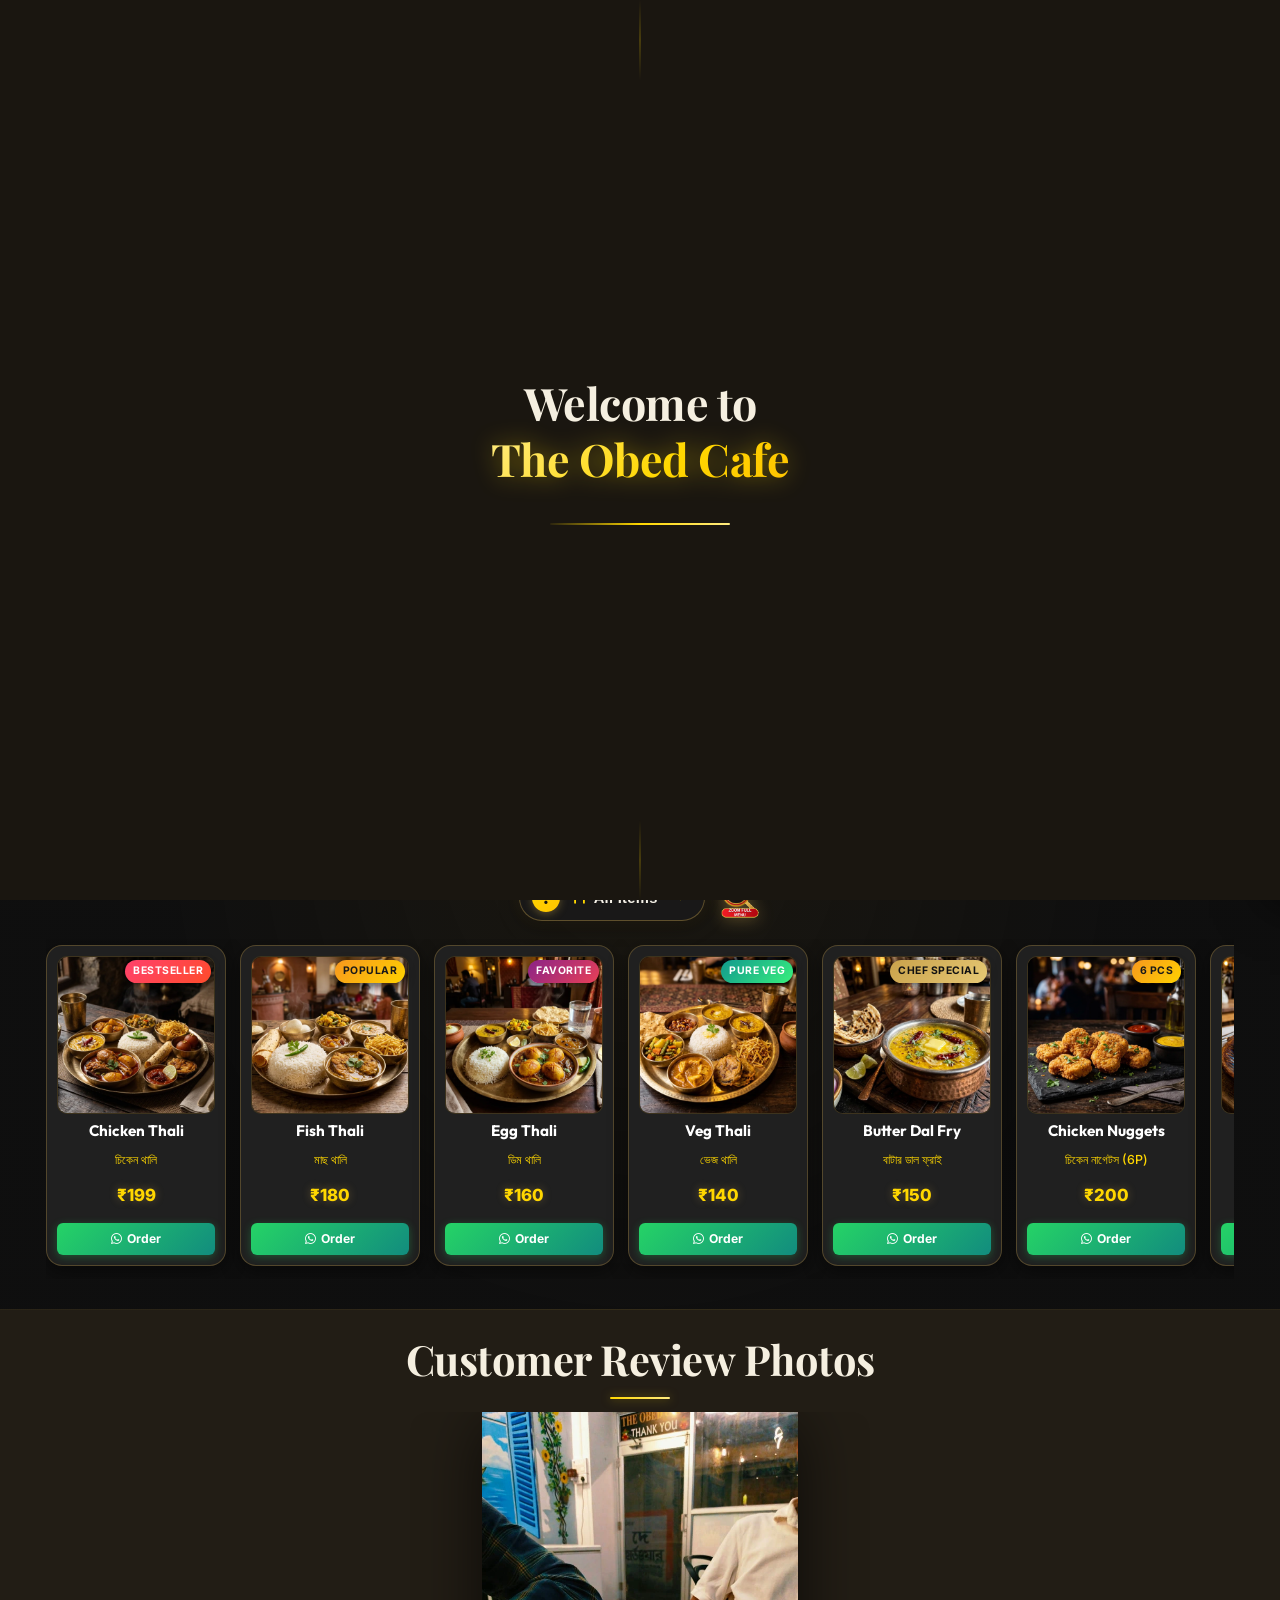
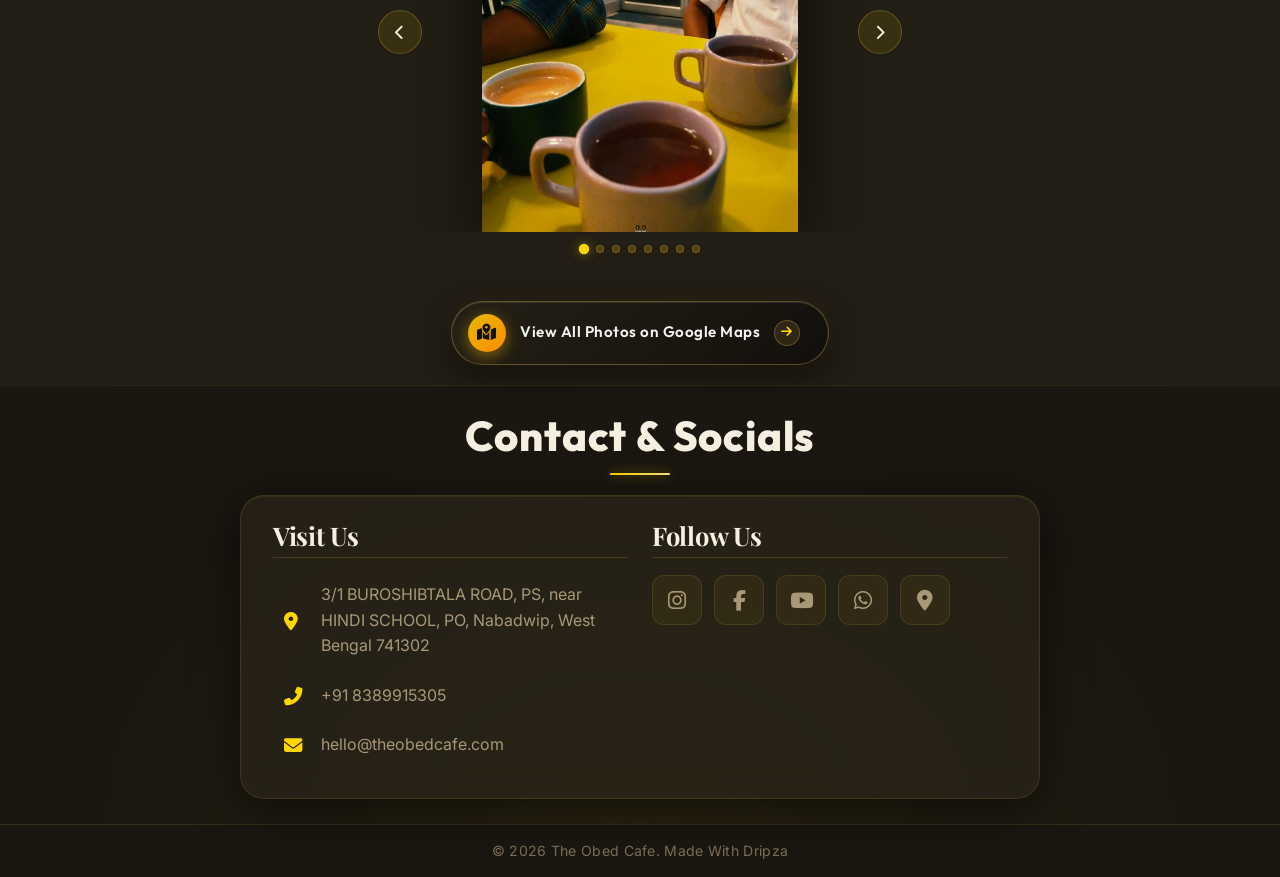
==== commit 8dfb7c93: "perf: smooth scroll - passive listeners, momentum drag, remove backdrop-filter, pause animation on s" ====
--- a/index.html
+++ b/index.html
@@ -1156,6 +1156,6 @@
         </div>
     </div>
 
-    <script src="script.js"></script>
+    <script src="script.js?v=1.4"></script>
 </body>
 </html>
--- a/styles.css
+++ b/styles.css
@@ -2734,8 +2734,6 @@
     font-size: 0.92rem;
     font-weight: 600;
     cursor: pointer;
-    backdrop-filter: blur(12px);
-    -webkit-backdrop-filter: blur(12px);
     box-shadow: 0 4px 20px rgba(0, 0, 0, 0.45), 0 0 15px rgba(201, 162, 75, 0.15);
     transition: all 0.3s cubic-bezier(0.25, 0.8, 0.25, 1);
     user-select: none;
@@ -2857,6 +2855,9 @@
     padding-right: 4px;
     scrollbar-width: thin;
     scrollbar-color: rgba(201, 162, 75, 0.6) rgba(255, 255, 255, 0.05);
+    will-change: scroll-position;
+    transform: translateZ(0);
+    -webkit-transform: translateZ(0);
 }
 
 .menu-filter-dropdown-list::-webkit-scrollbar {
@@ -3015,13 +3016,16 @@
     overflow-x: auto;
     overflow-y: hidden;
     scroll-behavior: smooth;
-    scroll-snap-type: x mandatory;
+    scroll-snap-type: x proximity;
     -webkit-overflow-scrolling: touch;
     padding: 6px 4px 14px;
     width: 100%;
     cursor: grab;
     scrollbar-width: thin;
     scrollbar-color: rgba(201, 162, 75, 0.6) rgba(255, 255, 255, 0.05);
+    will-change: scroll-position;
+    transform: translateZ(0);
+    -webkit-transform: translateZ(0);
 }
 
 .main-menu-scroll-track:active {
@@ -3048,7 +3052,7 @@
 .food-menu-card {
     flex: 0 0 180px;
     scroll-snap-align: start;
-    background: rgba(32, 32, 32, 0.85);
+    background: #202020;
     border: 1.5px solid rgba(201, 162, 75, 0.3);
     border-radius: 16px;
     overflow: hidden;
@@ -3056,13 +3060,13 @@
     flex-direction: column;
     padding: 10px;
     text-align: center;
-    box-shadow: 0 8px 24px rgba(0, 0, 0, 0.5), inset 0 0 15px rgba(201, 162, 75, 0.04);
-    backdrop-filter: blur(12px);
-    -webkit-backdrop-filter: blur(12px);
+    box-shadow: 0 6px 20px rgba(0, 0, 0, 0.45);
     transition: transform 0.35s cubic-bezier(0.2, 0.8, 0.2, 1), border-color 0.35s ease, box-shadow 0.35s ease;
     animation: floatMenuItem 4.5s ease-in-out infinite alternate;
     user-select: none;
     position: relative;
+    will-change: transform;
+    contain: layout style;
 }
 
 .food-menu-card:nth-child(even) {
@@ -3087,6 +3091,11 @@
     border-color: var(--accent-gold);
     box-shadow: 0 12px 30px rgba(0, 0, 0, 0.7), 0 0 20px rgba(201, 162, 75, 0.45);
 }
+/* Pause card animations while scrolling */
+.main-menu-scroll-track.is-scrolling .food-menu-card {
+    animation-play-state: paused;
+}
+
 
 .food-card-badge {
     position: absolute;
@@ -3384,8 +3393,6 @@
     position: absolute;
     inset: 0;
     background: rgba(0, 0, 0, 0.72);
-    backdrop-filter: blur(12px);
-    -webkit-backdrop-filter: blur(12px);
 }
 
 .full-menu-modal-container {
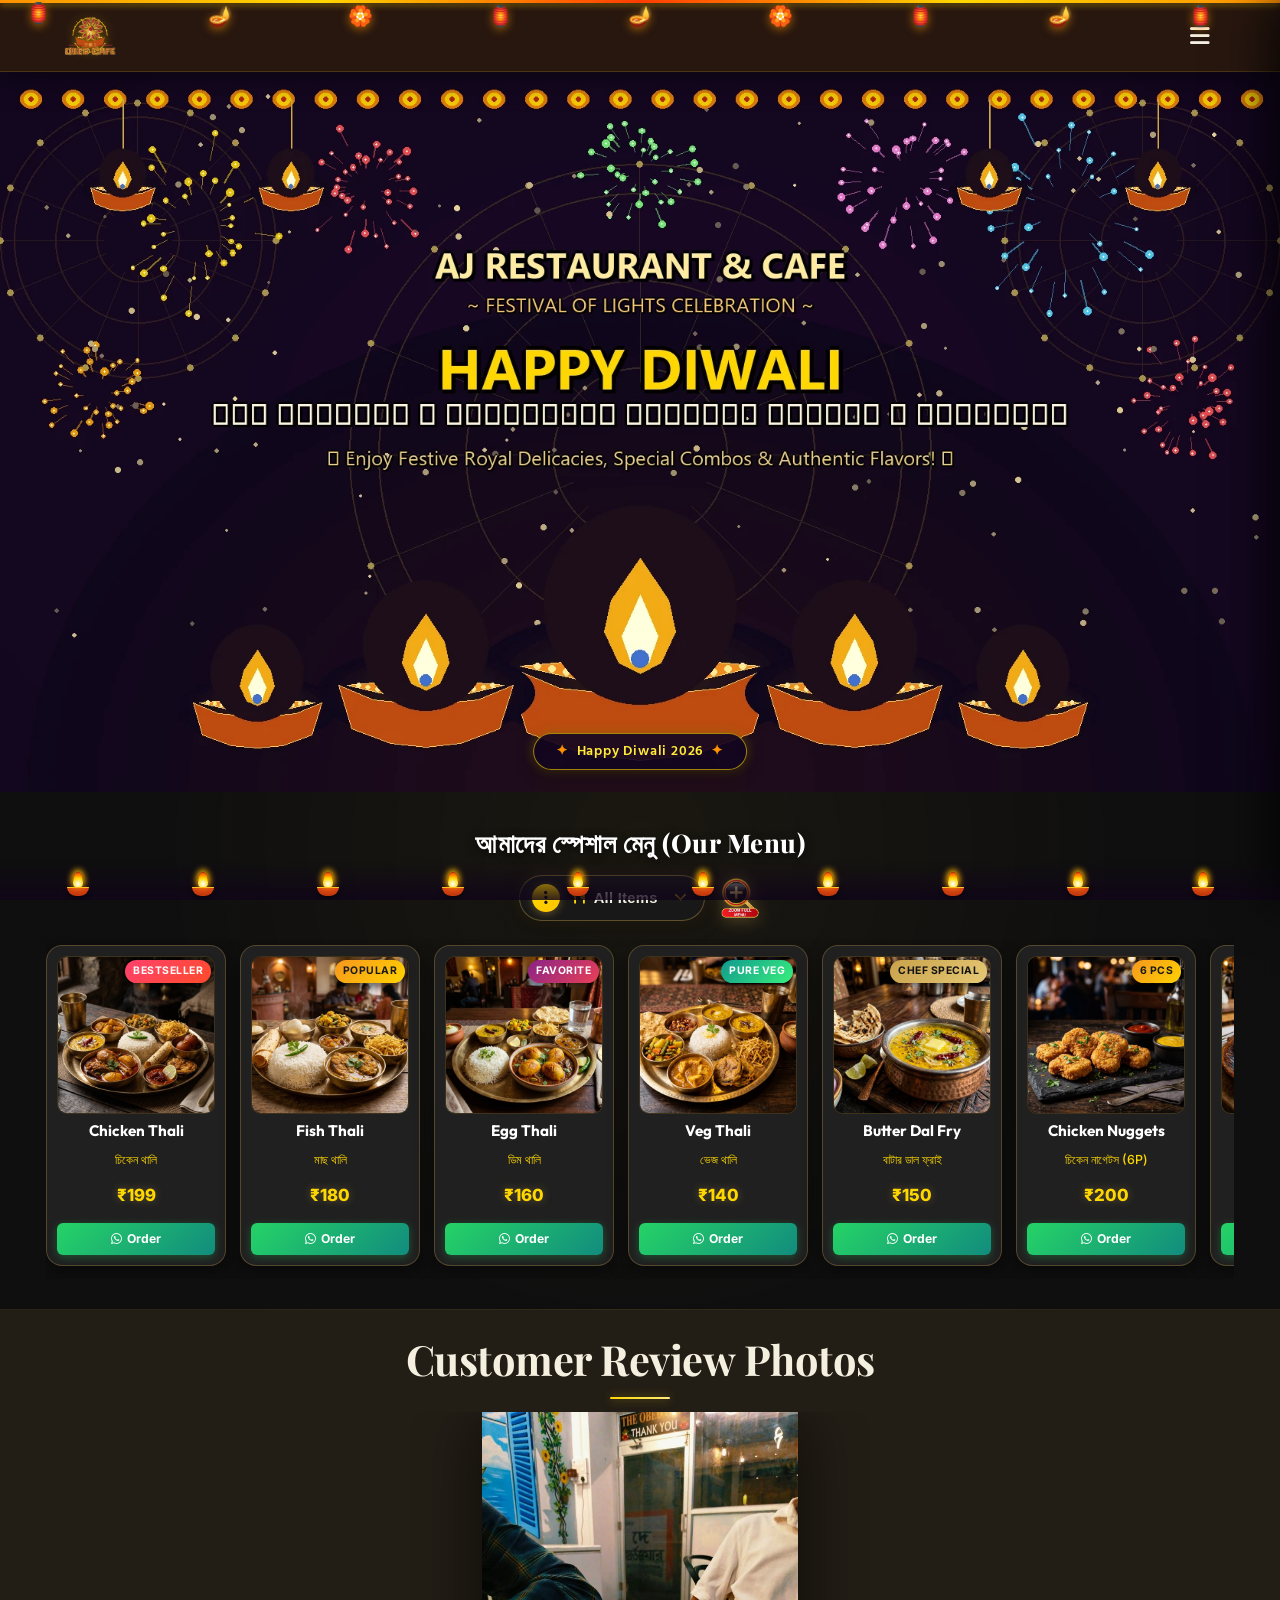
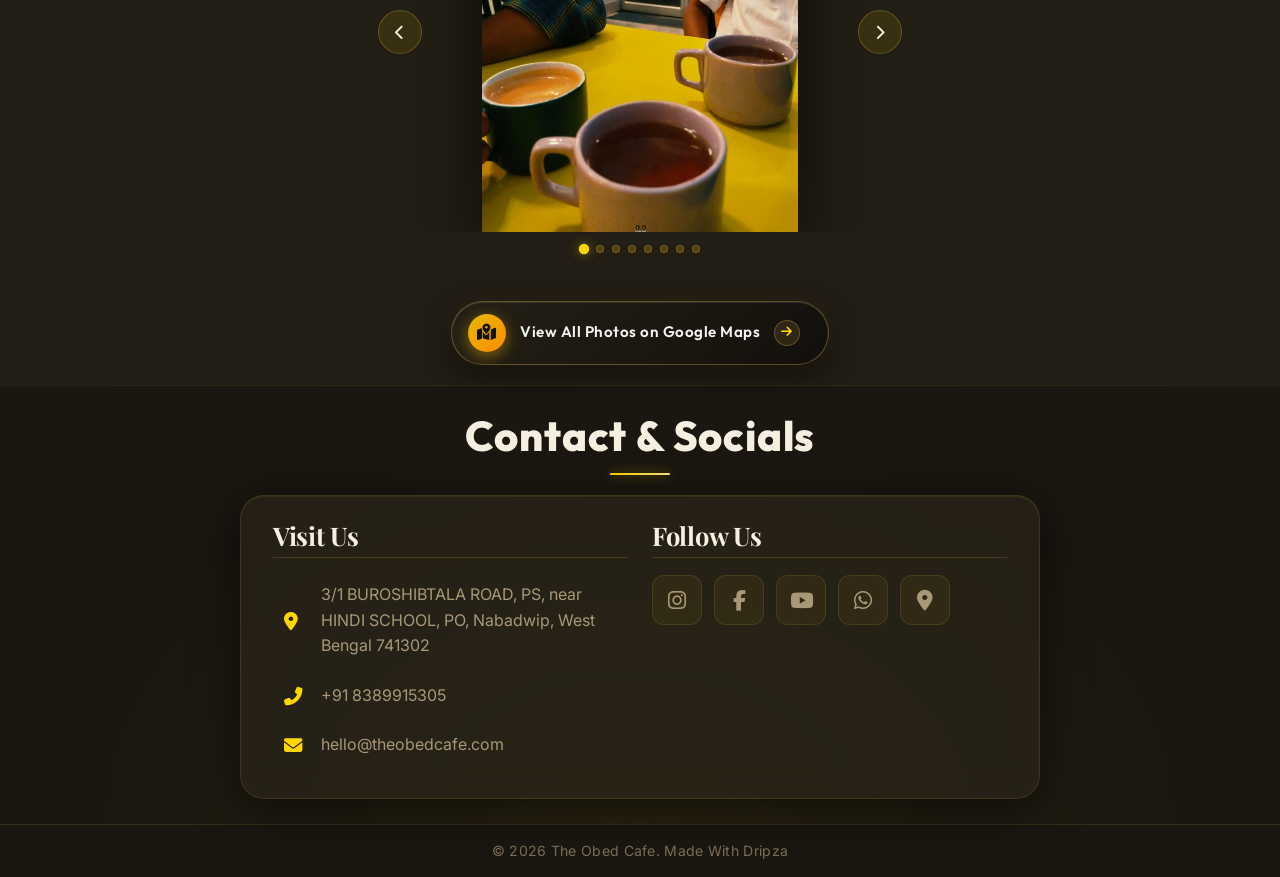
==== commit c83cec0a: "update" ====
--- a/index.html
+++ b/index.html
@@ -5,14 +5,15 @@
     <meta name="viewport" content="width=device-width, initial-scale=1.0">
     <title>The Obed Cafe</title>
     <link rel="icon" type="image/png" href="assets/obed-cafe-logo.webp">
-    <link href="https://fonts.googleapis.com/css2?family=Playfair+Display:wght@400;600;700;800&family=Outfit:wght@300;400;600;800&family=Inter:wght@300;400;500;600&display=swap" rel="stylesheet">
+    <link href="https://fonts.googleapis.com/css2?family=Playfair+Display:wght@400;600;700;800&family=Outfit:wght@300;400;600;800&family=Inter:wght@300;400;500;600&family=Hind+Siliguri:wght@400;600;700&display=swap" rel="stylesheet">
     <link rel="stylesheet" href="https://cdnjs.cloudflare.com/ajax/libs/font-awesome/6.4.0/css/all.min.css">
     <link rel="stylesheet" href="styles.css?v=1.3">
 </head>
-<body class="no-scroll">
+<body class="no-scroll diwali-theme">
     <!-- Preloader Screen -->
     <div id="preloader">
         <div class="preloader-content">
+            <div class="preloader-diya-glow">🪔</div>
             <h1 class="preloader-title">Welcome to <br><span class="highlight">The Obed Cafe</span></h1>
             <div class="preloader-loader">
                 <div class="loader-bar"></div>
@@ -20,17 +21,32 @@
         </div>
     </div>
     <!-- Navbar -->
+        <!-- Hanging Decorative Diwali Toran & Lanterns -->
+    <div class="diwali-hanging-toran" aria-hidden="true">
+        <div class="toran-string"></div>
+        <div class="toran-items">
+            <span class="toran-lantern tl1">🏮</span>
+            <span class="toran-diya td1">🪔</span>
+            <span class="toran-flower tf1">🏵️</span>
+            <span class="toran-lantern tl2">🏮</span>
+            <span class="toran-diya td2">🪔</span>
+            <span class="toran-flower tf2">🏵️</span>
+            <span class="toran-lantern tl3">🏮</span>
+            <span class="toran-diya td3">🪔</span>
+            <span class="toran-lantern tl4">🏮</span>
+        </div>
+    </div>
     <nav class="navbar">
         <div class="logo-container">
             <img src="assets/obed-cafe-logo.webp" alt="The Obed Cafe Logo" class="logo-brand-img">
             <div class="logo-text-wrapper">
-                <span class="animated-football-header" title="Ganesh Chaturthi Special">
-                    <img src="assets/ganesh_run_icon.webp" alt="Ganesh Run Icon" style="object-fit: contain; filter: drop-shadow(0 0 5px rgba(255, 215, 0, 0.6));">
+                <span class="animated-football-header" title="Diwali Celebration">
+                    <img src="assets/diwali_run_icon.webp" alt="Mahalaya Run Icon" style="object-fit: contain; filter: drop-shadow(0 0 5px rgba(255, 215, 0, 0.6));">
                 </span>
                 <span class="logo-text">The Obed Cafe</span>
             </div>
         </div>
-        <span class="rath-yatra-header-text">শুভ বিশ্বকর্মা পূজা!</span>
+        <span class="rath-yatra-header-text diwali-header-text">✨ শুভ দীপাবলি ও কালীপূজা 🪔</span>
         <ul class="nav-links">
             <li><a href="#home">Home</a></li>
             <li><a href="#menu">Menu</a></li>
@@ -38,14 +54,6 @@
             <li><a href="#contact">Contact</a></li>
         </ul>
         <div class="navbar-actions">
-            <!-- Rakhi Purnima Button for Poster -->
-            <button class="fifa-btn" id="open-promo-modal-direct-btn" title="Show Ganesh Chaturthi Special Poster">
-                <div class="fifa-container">
-                    <div class="fifa-magic-ring"></div>
-                    <img src="assets/ganesh_icon.webp" alt="Ganesh Special" class="fifa-svg" style="object-fit: contain;">
-                </div>
-            </button>
-            
             <div class="hamburger">
                 <i class="fas fa-bars"></i>
             </div>
@@ -55,12 +63,17 @@
     <!-- Hero Section -->
     <section id="home" class="hero">
         <div class="hero-bg banner-box">
-            <img src="assets/aj_restaurant_banner_1.webp" alt="AJ Restaurant & Cafe Banner" class="active">
+            <img src="assets/diwali_greeting_banner.webp" alt="Happy Diwali Festival Banner" class="active">
             <img src="assets/banner-1.webp" alt="The Obed Cafe Banner 1">
             <img src="assets/banner-2.webp" alt="The Obed Cafe Banner 2">
             <img src="assets/banner-3.webp" alt="The Obed Cafe Banner 3">
             <img src="assets/banner-4.webp" alt="The Obed Cafe Banner 4">
                                                 <div class="overlay"></div>
+        </div>
+        <!-- Interactive Diwali Fireworks Canvas Overlay -->
+        <canvas id="diwali-fireworks-canvas"></canvas>
+        <div class="hero-diwali-badge">
+            <span class="sparkle-star">✦</span> Happy Diwali 2026 <span class="sparkle-star">✦</span>
         </div>
         <!-- Click/Hover Zones for Banner Control -->
         <div class="hero-nav-zone left-zone" title="Previous Image"></div>
@@ -1147,15 +1160,19 @@
 
 
 
-    <!-- Promo Poster Modal -->
-    <div class="promo-modal" id="promo-modal">
-        <div class="promo-modal-overlay"></div>
-        <div class="promo-modal-content">
-            <button class="promo-modal-close" id="close-promo-modal-btn" aria-label="Close Promo Modal"><i class="fas fa-times"></i></button>
-            <img src="assets/promo_poster.webp" alt="Rakhi Purnima Celebration" class="promo-poster-img">
-        </div>
+        <!-- Interactive Diwali Diya Bar along bottom -->
+    <div class="diwali-diya-bar" id="diwali-diya-bar" title="Interactive Diwali Diyas - Click to Light / Extinguish">
+        <div class="interactive-diya-item"><div class="diya-flame"></div><div class="diya-pot"></div></div>
+        <div class="interactive-diya-item"><div class="diya-flame"></div><div class="diya-pot"></div></div>
+        <div class="interactive-diya-item"><div class="diya-flame"></div><div class="diya-pot"></div></div>
+        <div class="interactive-diya-item"><div class="diya-flame"></div><div class="diya-pot"></div></div>
+        <div class="interactive-diya-item"><div class="diya-flame"></div><div class="diya-pot"></div></div>
+        <div class="interactive-diya-item"><div class="diya-flame"></div><div class="diya-pot"></div></div>
+        <div class="interactive-diya-item"><div class="diya-flame"></div><div class="diya-pot"></div></div>
+        <div class="interactive-diya-item"><div class="diya-flame"></div><div class="diya-pot"></div></div>
+        <div class="interactive-diya-item"><div class="diya-flame"></div><div class="diya-pot"></div></div>
+        <div class="interactive-diya-item"><div class="diya-flame"></div><div class="diya-pot"></div></div>
     </div>
-
     <script src="script.js?v=1.4"></script>
-</body>
+    </body>
 </html>
--- a/styles.css
+++ b/styles.css
@@ -99,6 +99,8 @@
 }
 
 .logo-brand-img {
+    position: relative;
+    z-index: 1002;
     height: 52px;
     width: auto;
     object-fit: contain;
@@ -3018,6 +3020,7 @@
     scroll-behavior: smooth;
     scroll-snap-type: x proximity;
     -webkit-overflow-scrolling: touch;
+    touch-action: pan-x pan-y;
     padding: 6px 4px 14px;
     width: 100%;
     cursor: grab;
@@ -4164,3 +4167,287 @@
         font-size: 0.7rem;
     }
 }
+
+/* Mobile touch vertical page scroll compatibility */
+.main-menu-scroll-wrapper,
+.main-menu-scroll-track,
+.main-menu-scroll-track .food-menu-card {
+    touch-action: pan-x pan-y !important;
+}
+
+/* ============================================================
+   DIWALI FESTIVAL THEME STYLES (DARK THEME - দীপাবলি ও কালীপূজা)
+   Optimized for All Devices: Desktop, iPhone & Low-End Android
+   ============================================================ */
+
+/* Preloader Diya Enhancement */
+.preloader-diya-glow {
+    font-size: 3rem;
+    margin-bottom: 8px;
+    animation: diyaPulseGlow 1.8s infinite ease-in-out;
+    filter: drop-shadow(0 0 12px #ffb300);
+    will-change: transform;
+}
+
+.preloader-subtitle {
+    font-family: 'Hind Siliguri', 'Outfit', sans-serif;
+    color: #ffca28;
+    font-size: 1.1rem;
+    font-weight: 600;
+    margin-top: 6px;
+    letter-spacing: 0.5px;
+    text-shadow: 0 0 10px rgba(255, 202, 40, 0.6);
+}
+
+@keyframes diyaPulseGlow {
+    0%, 100% { transform: scale(1) translateZ(0); filter: drop-shadow(0 0 10px #ff9100); }
+    50% { transform: scale(1.12) translateZ(0); filter: drop-shadow(0 0 20px #ffd700); }
+}
+
+/* Hanging Festive Toran & Lanterns */
+.diwali-hanging-toran {
+    position: fixed;
+    top: 0;
+    left: 0;
+    width: 100%;
+    height: 44px;
+    z-index: 1001;
+    pointer-events: none;
+    overflow: hidden;
+    transform: translateZ(0);
+}
+
+.toran-string {
+    position: absolute;
+    top: 0;
+    left: 0;
+    width: 100%;
+    height: 3px;
+    background: linear-gradient(90deg, #ff9100, #ffd700, #ff3d00, #ffd700, #ff9100);
+    box-shadow: 0 2px 6px rgba(255, 215, 0, 0.5);
+}
+
+.toran-items {
+    display: flex;
+    justify-content: space-around;
+    align-items: flex-start;
+    padding: 0 10px;
+    width: 100%;
+}
+
+.toran-items span {
+    display: inline-block;
+    transform-origin: top center;
+    font-size: 1.25rem;
+    filter: drop-shadow(0 2px 5px rgba(255, 150, 0, 0.6));
+    will-change: transform;
+}
+
+.toran-lantern { animation: toranSway 3.2s infinite ease-in-out; }
+.toran-diya { animation: toranSway 2.8s infinite ease-in-out reverse; }
+.toran-flower { animation: toranSway 3.6s infinite ease-in-out; font-size: 1rem; }
+
+.tl1 { animation-delay: 0s; position: relative; left: -42px; top: -3px; }
+.td1 { animation-delay: 0.4s; }
+.tf1 { animation-delay: 0.8s; }
+.tl2 { animation-delay: 1.2s; }
+.td2 { animation-delay: 1.6s; }
+.tf2 { animation-delay: 0.3s; }
+.tl3 { animation-delay: 0.9s; }
+.td3 { animation-delay: 1.4s; }
+.tl4 { animation-delay: 0.2s; }
+
+@keyframes toranSway {
+    0%, 100% { transform: rotate(-8deg) translateZ(0); }
+    50% { transform: rotate(8deg) translateZ(0); }
+}
+
+/* Diwali Header Text (Dark Theme - Royal Gold Shimmer) */
+.diwali-header-text {
+    font-family: 'Hind Siliguri', 'Playfair Display', serif !important;
+    font-size: 1.25rem !important;
+    font-weight: 700 !important;
+    color: #FFE082 !important;
+    background: linear-gradient(90deg, #FFE082 0%, #FFB300 40%, #FFF8E1 60%, #FF9100 100%) !important;
+    -webkit-background-clip: text !important;
+    -webkit-text-fill-color: transparent !important;
+    filter: drop-shadow(0 0 8px rgba(255, 179, 0, 0.6));
+    letter-spacing: 0.5px;
+}
+
+/* Hero Section Diwali Additions */
+#diwali-fireworks-canvas {
+    position: absolute;
+    inset: 0;
+    width: 100%;
+    height: 100%;
+    z-index: 2;
+    pointer-events: auto;
+    cursor: crosshair;
+    contain: strict;
+}
+
+.hero-diwali-badge {
+    position: absolute;
+    bottom: 22px;
+    left: 50%;
+    transform: translateX(-50%) translateZ(0);
+    z-index: 3;
+    background: rgba(20, 6, 32, 0.92);
+    border: 1.5px solid rgba(255, 215, 0, 0.6);
+    border-radius: 30px;
+    padding: 6px 18px;
+    font-family: 'Hind Siliguri', 'Outfit', sans-serif;
+    color: #ffeb3b;
+    font-size: 0.88rem;
+    font-weight: 600;
+    letter-spacing: 0.8px;
+    white-space: nowrap;
+    box-shadow: 0 4px 15px rgba(0, 0, 0, 0.5), 0 0 12px rgba(255, 215, 0, 0.3);
+    pointer-events: none;
+    animation: badgeFloat 3.5s infinite ease-in-out;
+}
+
+.sparkle-star {
+    color: #ff9100;
+    margin: 0 4px;
+    display: inline-block;
+}
+
+@keyframes badgeFloat {
+    0%, 100% { transform: translateX(-50%) translateY(0) translateZ(0); }
+    50% { transform: translateX(-50%) translateY(-5px) translateZ(0); }
+}
+
+/* Interactive Diya Bar along bottom of the screen */
+.diwali-diya-bar {
+    position: fixed;
+    bottom: 0;
+    left: 0;
+    width: 100%;
+    height: 38px;
+    z-index: 9980;
+    display: flex;
+    justify-content: space-around;
+    align-items: flex-end;
+    padding: 0 15px 4px 15px;
+    pointer-events: none;
+    background: linear-gradient(to top, rgba(16, 5, 25, 0.85) 0%, rgba(16, 5, 25, 0) 100%);
+    contain: layout paint;
+}
+
+.interactive-diya-item {
+    pointer-events: auto;
+    cursor: pointer;
+    display: flex;
+    flex-direction: column;
+    align-items: center;
+    transition: transform 0.2s ease-out;
+    user-select: none;
+    will-change: transform;
+}
+
+.interactive-diya-item:hover {
+    transform: scale(1.25) translateY(-3px) translateZ(0);
+}
+
+.diya-flame {
+    width: 10px;
+    height: 15px;
+    background: radial-gradient(circle at 50% 80%, #fff 0%, #ffd700 45%, #ff4500 85%, transparent 100%);
+    border-radius: 50% 50% 25% 25% / 70% 70% 30% 30%;
+    box-shadow: 0 0 8px #ff9100, 0 -2px 6px #ffd700;
+    animation: diyaFlameFlicker 0.2s infinite alternate ease-in-out;
+    transform-origin: bottom center;
+    transition: opacity 0.3s ease, transform 0.3s ease;
+    will-change: transform, opacity;
+}
+
+.diya-pot {
+    width: 22px;
+    height: 9px;
+    background: linear-gradient(180deg, #d84315 0%, #bf360c 100%);
+    border-radius: 0 0 14px 14px;
+    border-top: 1.5px solid #ffca28;
+    box-shadow: 0 2px 4px rgba(0, 0, 0, 0.5);
+}
+
+.interactive-diya-item.unlit .diya-flame {
+    opacity: 0;
+    transform: scale(0.2);
+}
+
+@keyframes diyaFlameFlicker {
+    0% { transform: scale(1) rotate(-1deg) translateZ(0); }
+    100% { transform: scale(1.06, 0.95) rotate(1.5deg) translateZ(0); }
+}
+
+@media (max-width: 768px) {
+    .diwali-diya-bar {
+        height: 30px;
+        padding-bottom: 2px;
+    }
+    .interactive-diya-item:nth-child(n+7) {
+        display: none !important;
+    }
+    .diya-flame {
+        width: 8px;
+        height: 12px;
+    }
+    .diya-pot {
+        width: 17px;
+        height: 7px;
+    }
+}
+/* Sparkler Cursor Trail Particle (Desktop only) */
+.diwali-sparkler-dot {
+    position: fixed;
+    pointer-events: none;
+    border-radius: 50%;
+    z-index: 10005;
+    animation: sparklerFade 0.55s forwards linear;
+    will-change: transform, opacity;
+}
+
+@keyframes sparklerFade {
+    0% { transform: translate(0, 0) scale(1) translateZ(0); opacity: 1; }
+    100% { transform: translate(var(--tx, 0), var(--ty, 0)) scale(0) translateZ(0); opacity: 0; }
+}
+
+/* Mobile Optimizations */
+@media (max-width: 768px) {
+    .diwali-header-text {
+        font-size: 0.92rem !important;
+    }
+    .diwali-hanging-toran {
+        height: 36px;
+    }
+    .tl1 {
+        left: -14px;
+        top: -2px;
+    }
+    .toran-items span {
+        font-size: 1rem;
+    }
+    .hero-diwali-badge {
+        font-size: 0.72rem;
+        padding: 4px 12px;
+        bottom: 10px;
+    }
+    .diwali-diya-bar {
+        height: 30px;
+        padding-bottom: 2px;
+    }
+    .diya-flame {
+        width: 8px;
+        height: 12px;
+    }
+    .diya-pot {
+        width: 17px;
+        height: 7px;
+    }
+    .preloader-diya-glow,
+    .diwali-header-text {
+        filter: none !important;
+    }
+}
